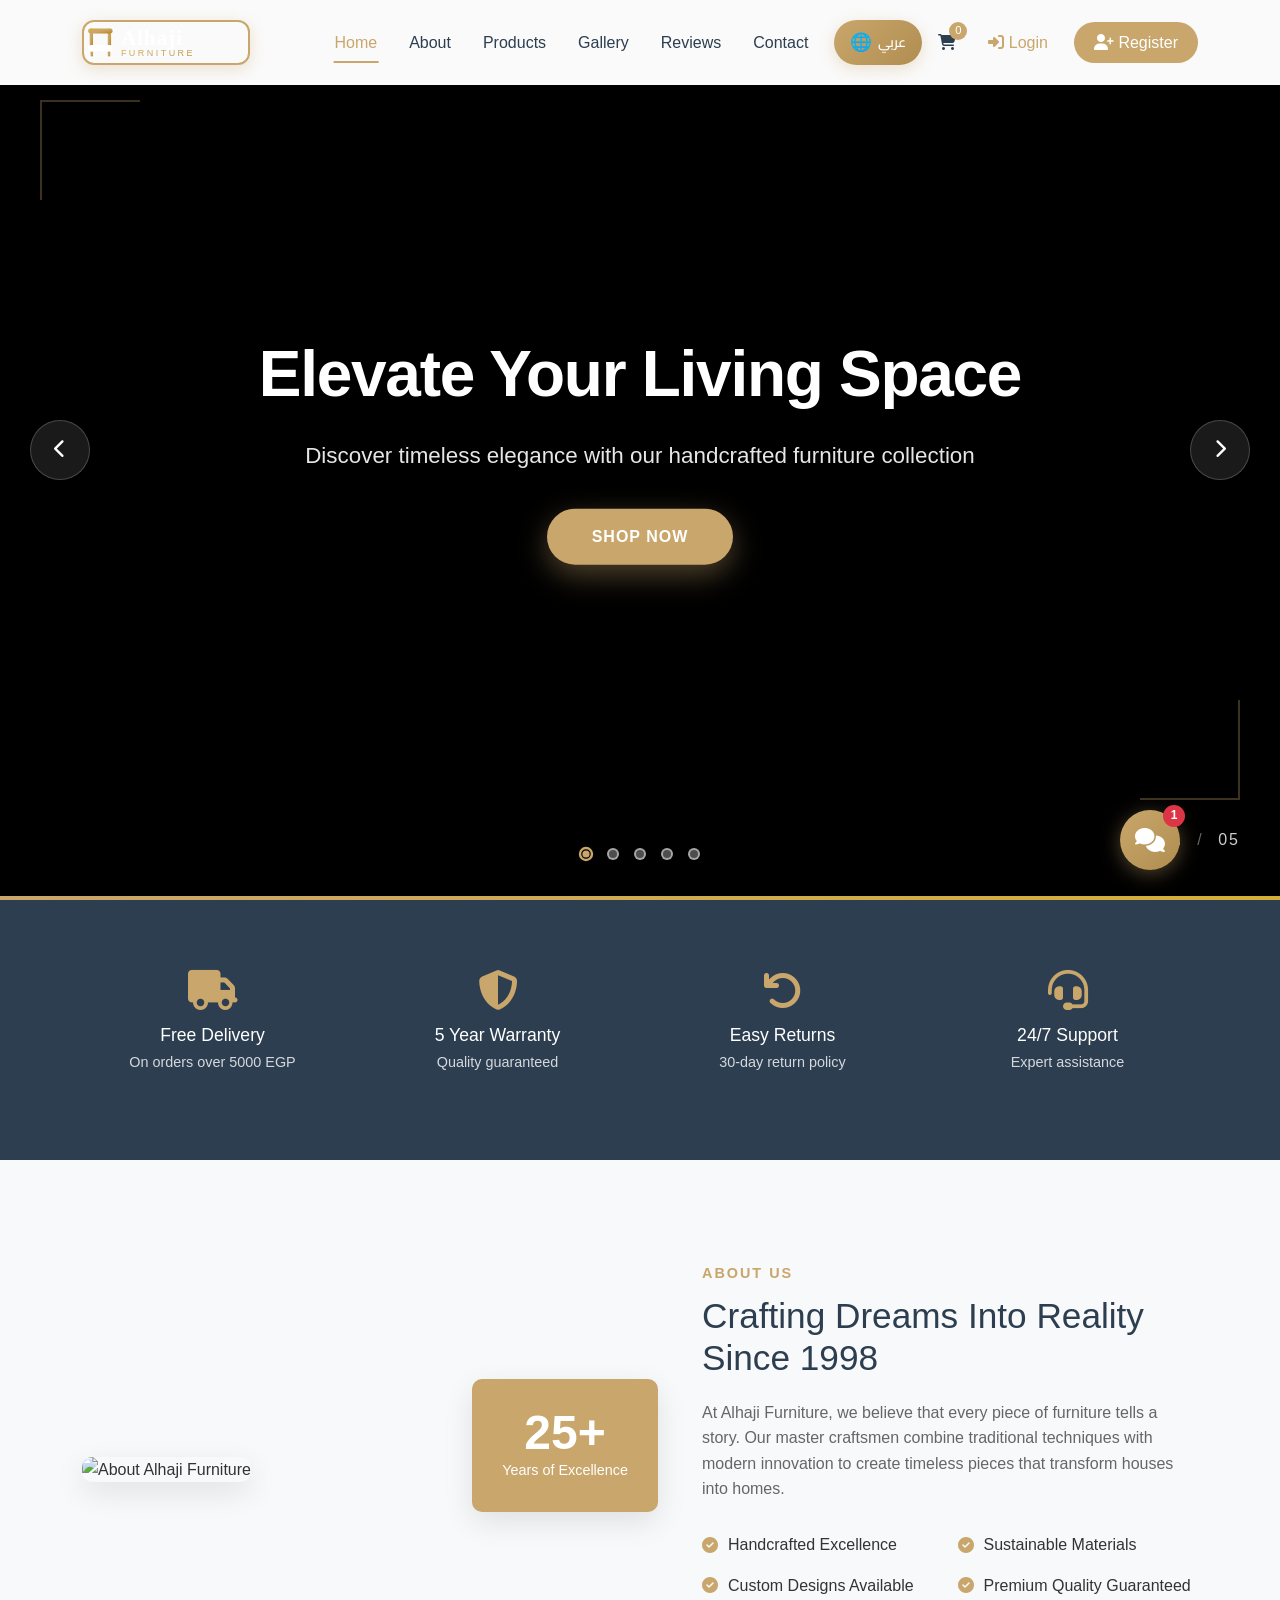
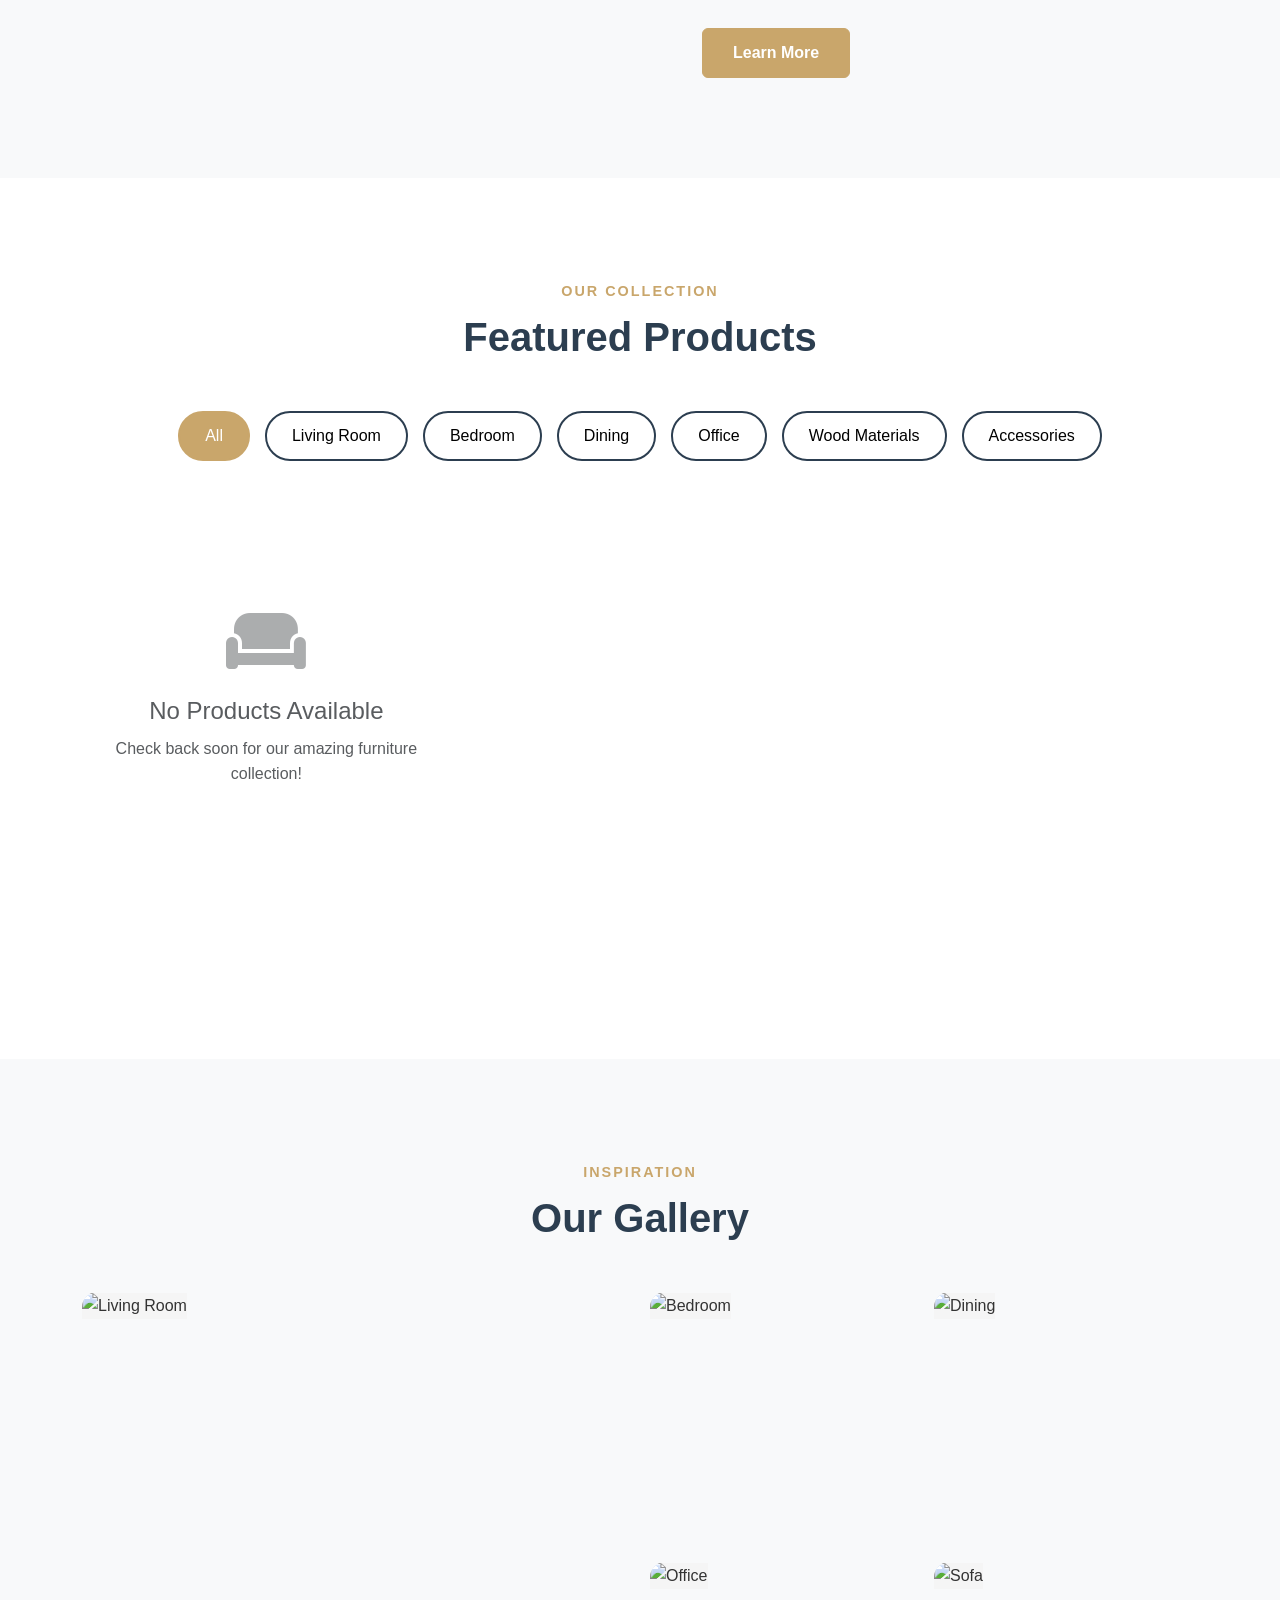
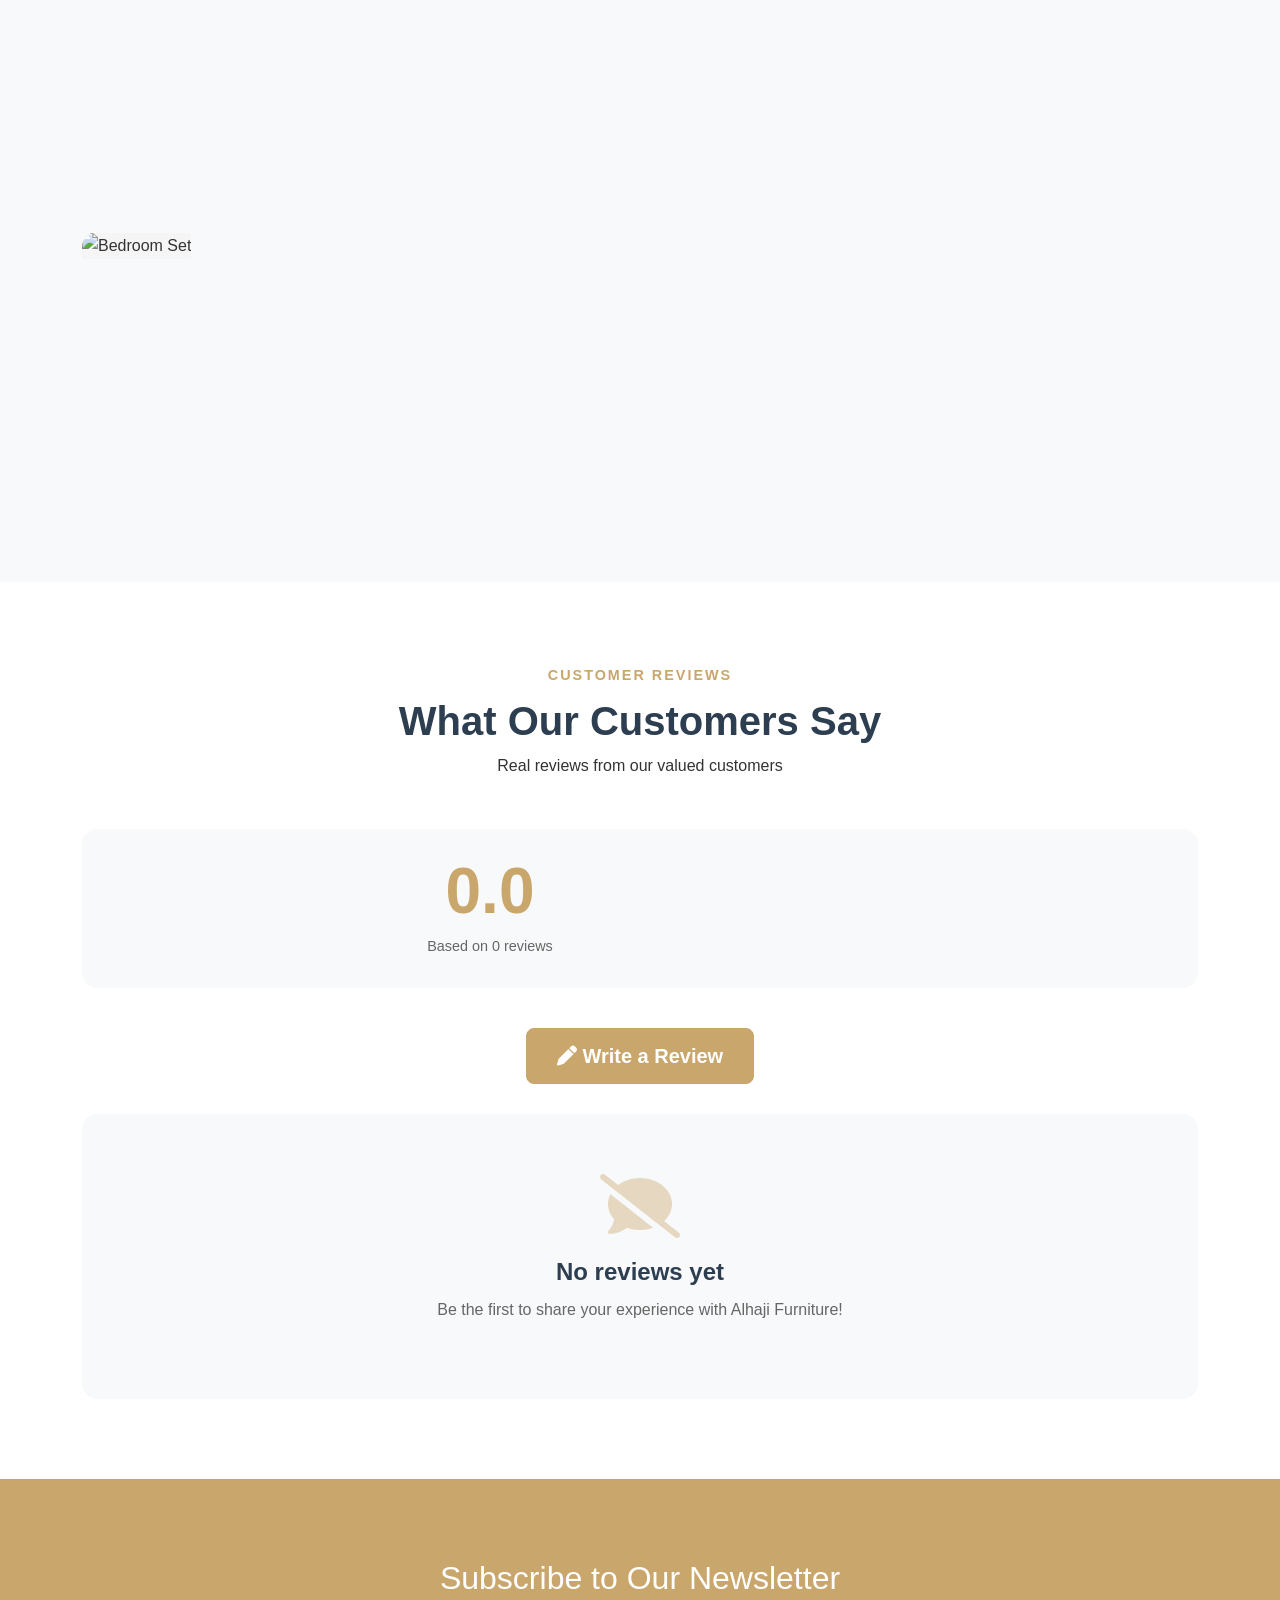
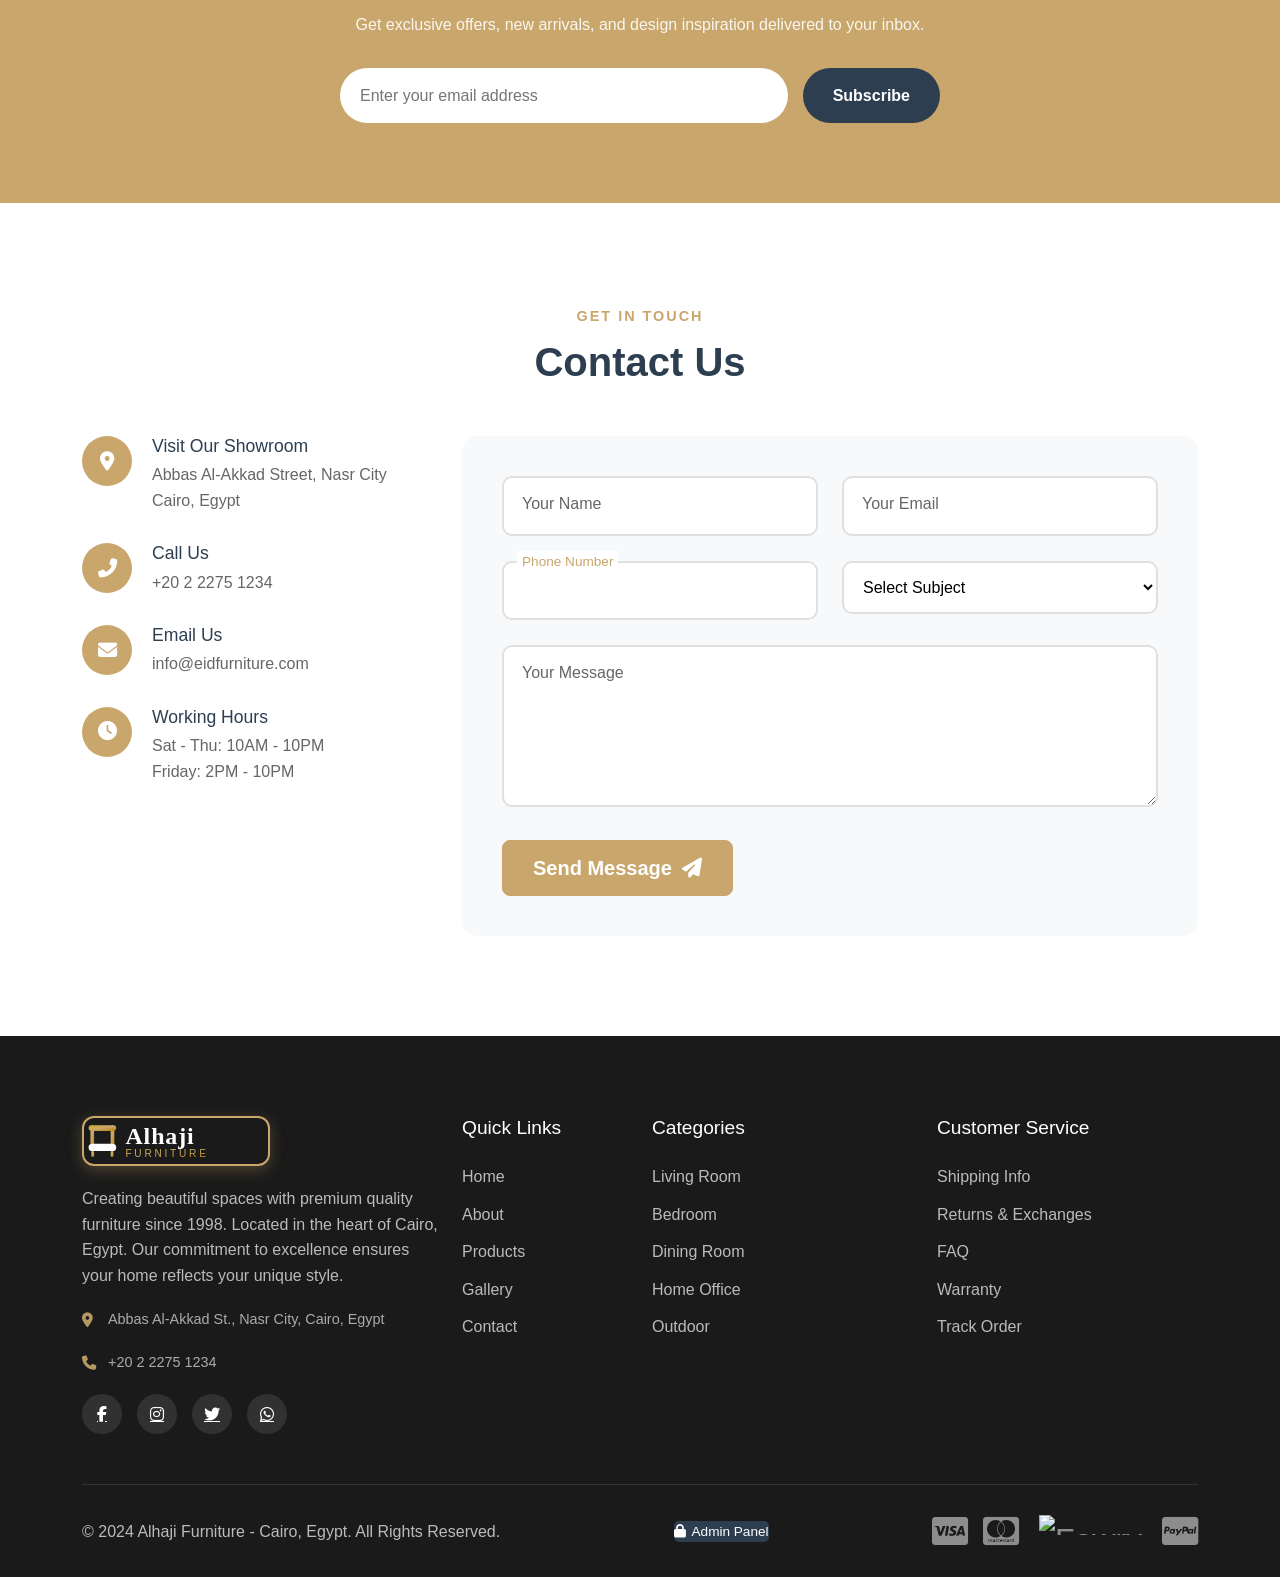
==== index.html @ ed420702 "Add modern SVG logo with gradient design" ====
<!DOCTYPE html>
<html lang="en" dir="ltr">
<head>
    <meta charset="UTF-8">
    <meta name="viewport" content="width=device-width, initial-scale=1.0, maximum-scale=5.0, user-scalable=yes">
    <meta name="theme-color" content="#c9a66b">
    <meta name="apple-mobile-web-app-capable" content="yes">
    <meta name="apple-mobile-web-app-status-bar-style" content="black-translucent">
    <meta name="format-detection" content="telephone=yes">
    <meta name="description" content="Alhaji Furniture - Premium quality furniture store in Cairo, Egypt. Handcrafted sofas, beds, dining tables and office furniture.">
    <title>Alhaji Furniture - Premium Quality Furniture | أثاث الحاجي</title>
    
    <!-- Preconnect for faster loading -->
    <link rel="preconnect" href="https://cdn.jsdelivr.net">
    <link rel="preconnect" href="https://cdnjs.cloudflare.com">
    <link rel="preconnect" href="https://fonts.googleapis.com">
    <link rel="preconnect" href="https://fonts.gstatic.com" crossorigin>
    <link rel="preconnect" href="https://images.unsplash.com">
    
    <!-- Critical CSS -->
    <link href="https://cdn.jsdelivr.net/npm/bootstrap@5.3.0/dist/css/bootstrap.min.css" rel="stylesheet">
    <link rel="stylesheet" href="https://cdnjs.cloudflare.com/ajax/libs/font-awesome/6.4.0/css/all.min.css">
    <link rel="stylesheet" href="https://cdnjs.cloudflare.com/ajax/libs/animate.css/4.1.1/animate.min.css">
    
    <!-- Google Fonts for Arabic -->
    <link href="https://fonts.googleapis.com/css2?family=Cairo:wght@400;500;600;700&display=swap" rel="stylesheet">
    <link rel="stylesheet" href="css/style.css">
</head>
<body>
    <!-- Preloader -->
    <div class="preloader">
        <div class="loader">
            <div class="loader-inner"></div>
        </div>
    </div>

    <!-- Navigation -->
    <nav class="navbar navbar-expand-lg fixed-top">
        <div class="container">
            <a class="navbar-brand" href="#">
                <img src="asset/logo-light.svg" alt="Alhaji Furniture" class="brand-logo">
            </a>
            <button class="navbar-toggler" type="button" data-bs-toggle="collapse" data-bs-target="#navbarNav">
                <span class="navbar-toggler-icon"></span>
            </button>
            <div class="collapse navbar-collapse" id="navbarNav">
                <ul class="navbar-nav ms-auto align-items-center">
                    <li class="nav-item"><a class="nav-link active" href="#home" data-i18n="nav.home">Home</a></li>
                    <li class="nav-item"><a class="nav-link" href="#about" data-i18n="nav.about">About</a></li>
                    <li class="nav-item"><a class="nav-link" href="#products" data-i18n="nav.products">Products</a></li>
                    <li class="nav-item"><a class="nav-link" href="#gallery" data-i18n="nav.gallery">Gallery</a></li>
                    <li class="nav-item"><a class="nav-link" href="#reviews" data-i18n="nav.reviews">Reviews</a></li>
                    <li class="nav-item"><a class="nav-link" href="#contact" data-i18n="nav.contact">Contact</a></li>
                    <!-- Language Toggle -->
                    <li class="nav-item">
                        <button class="lang-toggle" id="langToggle" title="Switch Language">
                            <span class="lang-icon">🌐</span>
                            <span class="lang-text" id="langText">عربي</span>
                        </button>
                    </li>
                    <li class="nav-item">
                        <a class="nav-link cart-icon" href="#" data-bs-toggle="modal" data-bs-target="#cartModal">
                            <i class="fas fa-shopping-cart"></i>
                            <span class="cart-count">0</span>
                        </a>
                    </li>
                    <!-- User Authentication -->
                    <li class="nav-item auth-buttons" id="authButtons">
                        <a class="nav-link btn-login" href="#" data-bs-toggle="modal" data-bs-target="#loginModal">
                            <i class="fas fa-sign-in-alt"></i> Login
                        </a>
                        <a class="nav-link btn-register" href="#" data-bs-toggle="modal" data-bs-target="#registerModal">
                            <i class="fas fa-user-plus"></i> Register
                        </a>
                    </li>
                    <!-- User Dropdown (shown when logged in) -->
                    <li class="nav-item dropdown user-dropdown" id="userDropdown" style="display: none;">
                        <a class="nav-link dropdown-toggle" href="#" role="button" data-bs-toggle="dropdown">
                            <div class="user-avatar">
                                <div class="default-avatar" id="userAvatarWrapper">
                                    <i class="fas fa-user" id="userAvatarIcon"></i>
                                    <img src="" alt="User" id="userAvatar" style="display: none;">
                                </div>
                            </div>
                            <span class="user-name" id="userName">User</span>
                        </a>
                        <ul class="dropdown-menu dropdown-menu-end user-menu">
                            <li class="dropdown-header">
                                <div class="user-info">
                                    <div class="default-avatar small" id="dropdownAvatarWrapper">
                                        <i class="fas fa-user" id="dropdownAvatarIcon"></i>
                                        <img src="" alt="User" id="dropdownAvatar" style="display: none;">
                                    </div>
                                    <div>
                                        <strong id="dropdownName">User Name</strong>
                                        <small id="dropdownEmail">user@email.com</small>
                                    </div>
                                </div>
                            </li>
                            <li><hr class="dropdown-divider"></li>
                            <li><a class="dropdown-item" href="#" id="myAccountBtn"><i class="fas fa-user"></i> My Account</a></li>
                            <li><a class="dropdown-item" href="#" id="myOrdersBtn"><i class="fas fa-shopping-bag"></i> My Orders</a></li>
                            <li><a class="dropdown-item" href="#" id="wishlistBtn"><i class="fas fa-heart"></i> Wishlist</a></li>
                            <li><a class="dropdown-item" href="#" id="settingsBtn"><i class="fas fa-cog"></i> Settings</a></li>
                            <li><hr class="dropdown-divider"></li>
                            <li><a class="dropdown-item text-danger" href="#" id="logoutBtn"><i class="fas fa-sign-out-alt"></i> Logout</a></li>
                        </ul>
                    </li>
                    <!-- Admin link - only visible to admins (controlled by JS) -->
                    <li class="nav-item admin-nav-item" id="adminNavItem" style="display: none;">
                        <a class="nav-link admin-link" href="admin.html">
                            <i class="fas fa-user-shield"></i>
                        </a>
                    </li>
                </ul>
            </div>
        </div>
    </nav>

    <!-- Hero Section -->
    <section id="home" class="hero-section">
        <div class="hero-slider">
            <div class="slide active">
                <div class="slide-bg" style="background-image: url('https://images.unsplash.com/photo-1555041469-a586c61ea9bc?w=1920');"></div>
                <div class="slide-content">
                    <h1 data-i18n="hero.slide1.title">Elevate Your Living Space</h1>
                    <p data-i18n="hero.slide1.subtitle">Discover timeless elegance with our handcrafted furniture collection</p>
                    <a href="#products" class="btn btn-primary btn-lg" data-i18n="hero.shopNow">Shop Now</a>
                </div>
            </div>
            <div class="slide">
                <div class="slide-bg" style="background-image: url('https://images.unsplash.com/photo-1567016432779-094069958ea5?w=1920');"></div>
                <div class="slide-content">
                    <h1 data-i18n="hero.slide2.title">Comfort Meets Style</h1>
                    <p data-i18n="hero.slide2.subtitle">Experience luxury living with our premium furniture designs</p>
                    <a href="#products" class="btn btn-primary btn-lg" data-i18n="hero.explore">Explore Collection</a>
                </div>
            </div>
            <div class="slide">
                <div class="slide-bg" style="background-image: url('https://images.unsplash.com/photo-1586023492125-27b2c045efd7?w=1920');"></div>
                <div class="slide-content">
                    <h1 data-i18n="hero.slide3.title">Modern Living Redefined</h1>
                    <p data-i18n="hero.slide3.subtitle">Transform your home into a sanctuary of style and comfort</p>
                    <a href="#gallery" class="btn btn-primary btn-lg" data-i18n="nav.gallery">View Gallery</a>
                </div>
            </div>
            <div class="slide">
                <div class="slide-bg" style="background-image: url('https://images.unsplash.com/photo-1618221195710-dd6b41faaea6?w=1920');"></div>
                <div class="slide-content">
                    <h1 data-i18n="hero.slide4.title">Bedroom Elegance</h1>
                    <p data-i18n="hero.slide4.subtitle">Create your perfect retreat with our luxurious bedroom collections</p>
                    <a href="#products" class="btn btn-primary btn-lg">Shop Bedroom</a>
                </div>
            </div>
            <div class="slide">
                <div class="slide-bg" style="background-image: url('https://images.unsplash.com/photo-1617806118233-18e1de247200?w=1920');"></div>
                <div class="slide-content">
                    <h1 data-i18n="hero.slide5.title">Dining Excellence</h1>
                    <p data-i18n="hero.slide5.subtitle">Gather in style with our stunning dining room furniture sets</p>
                    <a href="#products" class="btn btn-primary btn-lg">Shop Dining</a>
                </div>
            </div>
        </div>
        
        <!-- Decorative Corners -->
        <div class="hero-decoration corner-tl"></div>
        <div class="hero-decoration corner-br"></div>
        
        <!-- Navigation Arrows -->
        <div class="slider-nav">
            <button class="prev"><i class="fas fa-chevron-left"></i></button>
            <button class="next"><i class="fas fa-chevron-right"></i></button>
        </div>
        
        <!-- Dots Navigation -->
        <div class="slider-dots"></div>
        
        <!-- Slide Counter -->
        <div class="slide-counter">
            <span class="current">01</span>
            <span class="separator">/</span>
            <span class="total">05</span>
        </div>
        
        <!-- Progress Bar -->
        <div class="slider-progress">
            <div class="slider-progress-bar"></div>
        </div>
    </section>

    <!-- Features Section -->
    <section class="features-section">
        <div class="container">
            <div class="row">
                <div class="col-md-3 col-6">
                    <div class="feature-box">
                        <i class="fas fa-truck"></i>
                        <h4 data-i18n="features.freeDelivery">Free Delivery</h4>
                        <p data-i18n="features.freeDeliveryDesc">On orders over 5000 EGP</p>
                    </div>
                </div>
                <div class="col-md-3 col-6">
                    <div class="feature-box">
                        <i class="fas fa-shield-alt"></i>
                        <h4 data-i18n="features.warranty">5 Year Warranty</h4>
                        <p data-i18n="features.warrantyDesc">Quality guaranteed</p>
                    </div>
                </div>
                <div class="col-md-3 col-6">
                    <div class="feature-box">
                        <i class="fas fa-undo"></i>
                        <h4 data-i18n="features.returns">Easy Returns</h4>
                        <p data-i18n="features.returnsDesc">30-day return policy</p>
                    </div>
                </div>
                <div class="col-md-3 col-6">
                    <div class="feature-box">
                        <i class="fas fa-headset"></i>
                        <h4 data-i18n="features.support">24/7 Support</h4>
                        <p data-i18n="features.supportDesc">Expert assistance</p>
                    </div>
                </div>
            </div>
        </div>
    </section>

    <!-- About Section -->
    <section id="about" class="about-section">
        <div class="container">
            <div class="row align-items-center">
                <div class="col-lg-6">
                    <div class="about-image">
                        <img src="https://images.unsplash.com/photo-1524758631624-e2822e304c36?w=800" alt="About Alhaji Furniture" class="img-fluid">
                        <div class="experience-badge">
                            <span class="years">25+</span>
                            <span class="text" data-i18n="about.yearsExcellence">Years of Excellence</span>
                        </div>
                    </div>
                </div>
                <div class="col-lg-6">
                    <div class="about-content">
                        <span class="section-subtitle" data-i18n="about.subtitle">About Us</span>
                        <h2 data-i18n="about.title">Crafting Dreams Into Reality Since 1998</h2>
                        <p data-i18n="about.description">At Alhaji Furniture, we believe that every piece of furniture tells a story. Our master craftsmen combine traditional techniques with modern innovation to create timeless pieces that transform houses into homes.</p>
                        <div class="about-features">
                            <div class="about-feature">
                                <i class="fas fa-check-circle"></i>
                                <span data-i18n="about.feature1">Handcrafted Excellence</span>
                            </div>
                            <div class="about-feature">
                                <i class="fas fa-check-circle"></i>
                                <span data-i18n="about.feature2">Sustainable Materials</span>
                            </div>
                            <div class="about-feature">
                                <i class="fas fa-check-circle"></i>
                                <span data-i18n="about.feature3">Custom Designs Available</span>
                            </div>
                            <div class="about-feature">
                                <i class="fas fa-check-circle"></i>
                                <span data-i18n="about.feature4">Premium Quality Guaranteed</span>
                            </div>
                        </div>
                        <a href="#contact" class="btn btn-primary" data-i18n="about.learnMore">Learn More</a>
                    </div>
                </div>
            </div>
        </div>
    </section>

    <!-- Products Section -->
    <section id="products" class="products-section">
        <div class="container">
            <div class="section-header text-center">
                <span class="section-subtitle" data-i18n="products.subtitle">Our Collection</span>
                <h2 data-i18n="products.title">Featured Products</h2>
            </div>
            
            <div class="filter-buttons">
                <button class="filter-btn active" data-filter="all" data-i18n="products.filterAll">All</button>
                <button class="filter-btn" data-filter="living" data-i18n="products.filterLiving">Living Room</button>
                <button class="filter-btn" data-filter="bedroom" data-i18n="products.filterBedroom">Bedroom</button>
                <button class="filter-btn" data-filter="dining" data-i18n="products.filterDining">Dining</button>
                <button class="filter-btn" data-filter="office" data-i18n="products.filterOffice">Office</button>
                <button class="filter-btn" data-filter="wood" data-i18n="products.filterWood">Wood Materials</button>
                <button class="filter-btn" data-filter="accessories" data-i18n="products.filterAccessories">Accessories</button>
            </div>

            <div class="products-grid" id="productsGrid">
                <!-- Products will be loaded dynamically -->
            </div>

            <div class="text-center mt-5">
                <button class="btn btn-outline-primary load-more" id="loadMore" data-i18n="products.loadMore">Load More Products</button>
            </div>
        </div>
    </section>

    <!-- Gallery Section -->
    <section id="gallery" class="gallery-section">
        <div class="container">
            <div class="section-header text-center">
                <span class="section-subtitle" data-i18n="gallery.subtitle">Inspiration</span>
                <h2 data-i18n="gallery.title">Our Gallery</h2>
            </div>
            <div class="gallery-grid">
                <div class="gallery-item large" data-category="living">
                    <img src="https://images.unsplash.com/photo-1583847268964-b28dc8f51f92?w=800" alt="Living Room">
                    <div class="gallery-overlay">
                        <span data-i18n="gallery.modernLiving">Modern Living Room</span>
                        <button class="gallery-btn"><i class="fas fa-expand"></i></button>
                    </div>
                </div>
                <div class="gallery-item" data-category="bedroom">
                    <img src="https://images.unsplash.com/photo-1616594039964-ae9021a400a0?w=600" alt="Bedroom">
                    <div class="gallery-overlay">
                        <span data-i18n="gallery.elegantBedroom">Elegant Bedroom</span>
                        <button class="gallery-btn"><i class="fas fa-expand"></i></button>
                    </div>
                </div>
                <div class="gallery-item" data-category="dining">
                    <img src="https://images.unsplash.com/photo-1617806118233-18e1de247200?w=600" alt="Dining">
                    <div class="gallery-overlay">
                        <span data-i18n="gallery.diningExcellence">Dining Excellence</span>
                        <button class="gallery-btn"><i class="fas fa-expand"></i></button>
                    </div>
                </div>
                <div class="gallery-item tall" data-category="office">
                    <img src="https://images.unsplash.com/photo-1518455027359-f3f8164ba6bd?w=600" alt="Office">
                    <div class="gallery-overlay">
                        <span data-i18n="gallery.homeOffice">Home Office</span>
                        <button class="gallery-btn"><i class="fas fa-expand"></i></button>
                    </div>
                </div>
                <div class="gallery-item" data-category="living">
                    <img src="https://images.unsplash.com/photo-1493663284031-b7e3aefcae8e?w=600" alt="Sofa">
                    <div class="gallery-overlay">
                        <span data-i18n="gallery.premiumSofas">Premium Sofas</span>
                        <button class="gallery-btn"><i class="fas fa-expand"></i></button>
                    </div>
                </div>
                <div class="gallery-item wide" data-category="bedroom">
                    <img src="https://images.unsplash.com/photo-1505693416388-ac5ce068fe85?w=800" alt="Bedroom Set">
                    <div class="gallery-overlay">
                        <span data-i18n="gallery.bedroomSets">Complete Bedroom Sets</span>
                        <button class="gallery-btn"><i class="fas fa-expand"></i></button>
                    </div>
                </div>
            </div>
        </div>
    </section>

    <!-- Customer Reviews Section (Dynamic) -->
    <section id="reviews" class="reviews-section">
        <div class="container">
            <div class="section-header text-center">
                <span class="section-subtitle" data-i18n="reviews.subtitle">Customer Reviews</span>
                <h2 data-i18n="reviews.title">What Our Customers Say</h2>
                <p class="section-desc" data-i18n="reviews.description">Real reviews from our valued customers</p>
            </div>
            
            <!-- Reviews Summary -->
            <div class="reviews-summary" id="reviewsSummary">
                <div class="summary-stats">
                    <div class="average-rating">
                        <span class="rating-number" id="avgRating">0.0</span>
                        <div class="rating-stars" id="avgStars"></div>
                        <span class="total-reviews"><span data-i18n="reviews.basedOn">Based on</span> <span id="totalReviews">0</span> <span data-i18n="reviews.reviewsText">reviews</span></span>
                    </div>
                    <div class="rating-breakdown" id="ratingBreakdown">
                        <!-- Rating bars will be generated dynamically -->
                    </div>
                </div>
            </div>
            
            <!-- Write Review Button -->
            <div class="write-review-container text-center">
                <button class="btn btn-primary btn-lg" id="writeReviewBtn" onclick="openReviewModal()">
                    <i class="fas fa-pen"></i> <span data-i18n="reviews.writeReview">Write a Review</span>
                </button>
            </div>
            
            <!-- Reviews List -->
            <div class="reviews-list" id="reviewsList">
                <div class="no-reviews" id="noReviews">
                    <i class="fas fa-comment-slash"></i>
                    <h4 data-i18n="reviews.noReviews">No reviews yet</h4>
                    <p data-i18n="reviews.beFirst">Be the first to share your experience with Alhaji Furniture!</p>
                </div>
            </div>
        </div>
    </section>
    
    <!-- Write Review Modal -->
    <div class="modal fade" id="reviewModal" tabindex="-1">
        <div class="modal-dialog modal-dialog-centered">
            <div class="modal-content">
                <div class="modal-header">
                    <h5 class="modal-title"><i class="fas fa-star"></i> Write a Review</h5>
                    <button type="button" class="btn-close" data-bs-dismiss="modal"></button>
                </div>
                <div class="modal-body">
                    <form id="reviewForm">
                        <div class="mb-4 text-center">
                            <label class="form-label">Your Rating</label>
                            <div class="star-rating" id="starRating">
                                <i class="far fa-star" data-rating="1"></i>
                                <i class="far fa-star" data-rating="2"></i>
                                <i class="far fa-star" data-rating="3"></i>
                                <i class="far fa-star" data-rating="4"></i>
                                <i class="far fa-star" data-rating="5"></i>
                            </div>
                            <input type="hidden" id="reviewRating" value="0">
                        </div>
                        <div class="mb-3">
                            <label class="form-label">Review Title</label>
                            <input type="text" class="form-control" id="reviewTitle" placeholder="Summarize your experience" required>
                        </div>
                        <div class="mb-3">
                            <label class="form-label">Your Review</label>
                            <textarea class="form-control" id="reviewText" rows="4" placeholder="Tell us about your experience with our products or service..." required></textarea>
                        </div>
                        <div class="mb-3">
                            <label class="form-label">Product Purchased (Optional)</label>
                            <select class="form-select" id="reviewProduct">
                                <option value="">Select a product</option>
                                <!-- Products will be loaded dynamically -->
                            </select>
                        </div>
                        <button type="submit" class="btn btn-primary w-100">
                            <i class="fas fa-paper-plane"></i> Submit Review
                        </button>
                    </form>
                </div>
            </div>
        </div>
    </div>

    <!-- Newsletter Section -->
    <section class="newsletter-section">
        <div class="container">
            <div class="newsletter-content">
                <h2 data-i18n="newsletter.title">Subscribe to Our Newsletter</h2>
                <p data-i18n="newsletter.description">Get exclusive offers, new arrivals, and design inspiration delivered to your inbox.</p>
                <form class="newsletter-form" id="newsletterForm">
                    <input type="email" data-i18n-placeholder="newsletter.placeholder" placeholder="Enter your email address" required>
                    <button type="submit" data-i18n="newsletter.subscribe">Subscribe</button>
                </form>
            </div>
        </div>
    </section>

    <!-- Contact Section -->
    <section id="contact" class="contact-section">
        <div class="container">
            <div class="section-header text-center">
                <span class="section-subtitle" data-i18n="contact.subtitle">Get In Touch</span>
                <h2 data-i18n="contact.title">Contact Us</h2>
            </div>
            <div class="row">
                <div class="col-lg-4">
                    <div class="contact-info">
                        <div class="contact-item">
                            <i class="fas fa-map-marker-alt"></i>
                            <div>
                                <h4 data-i18n="contact.visitShowroom">Visit Our Showroom</h4>
                                <p data-i18n="contact.address">Abbas Al-Akkad Street, Nasr City<br>Cairo, Egypt</p>
                            </div>
                        </div>
                        <div class="contact-item">
                            <i class="fas fa-phone-alt"></i>
                            <div>
                                <h4 data-i18n="contact.callUs">Call Us</h4>
                                <p dir="ltr">+20 2 2275 1234</p>
                            </div>
                        </div>
                        <div class="contact-item">
                            <i class="fas fa-envelope"></i>
                            <div>
                                <h4 data-i18n="contact.emailUs">Email Us</h4>
                                <p>info@eidfurniture.com</p>
                            </div>
                        </div>
                        <div class="contact-item">
                            <i class="fas fa-clock"></i>
                            <div>
                                <h4 data-i18n="contact.workingHours">Working Hours</h4>
                                <p data-i18n="contact.hours">Sat - Thu: 10AM - 10PM<br>Friday: 2PM - 10PM</p>
                            </div>
                        </div>
                    </div>
                </div>
                <div class="col-lg-8">
                    <form class="contact-form" id="contactForm">
                        <div class="row">
                            <div class="col-md-6">
                                <div class="form-group">
                                    <input type="text" id="name" name="name" required>
                                    <label for="name" data-i18n="contact.form.name">Your Name</label>
                                </div>
                            </div>
                            <div class="col-md-6">
                                <div class="form-group">
                                    <input type="email" id="email" name="email" required>
                                    <label for="email" data-i18n="contact.form.email">Your Email</label>
                                </div>
                            </div>
                        </div>
                        <div class="row">
                            <div class="col-md-6">
                                <div class="form-group">
                                    <input type="tel" id="phone" name="phone">
                                    <label for="phone" data-i18n="contact.form.phone">Phone Number</label>
                                </div>
                            </div>
                            <div class="col-md-6">
                                <div class="form-group">
                                    <select id="subject" name="subject" required>
                                        <option value="" data-i18n="contact.form.selectSubject">Select Subject</option>
                                        <option value="inquiry" data-i18n="contact.form.inquiry">Product Inquiry</option>
                                        <option value="custom" data-i18n="contact.form.custom">Custom Order</option>
                                        <option value="support" data-i18n="contact.form.support">Support</option>
                                        <option value="feedback" data-i18n="contact.form.feedback">Feedback</option>
                                    </select>
                                </div>
                            </div>
                        </div>
                        <div class="form-group">
                            <textarea id="message" name="message" rows="5" required></textarea>
                            <label for="message" data-i18n="contact.form.message">Your Message</label>
                        </div>
                        <button type="submit" class="btn btn-primary btn-lg">
                            <span data-i18n="contact.form.send">Send Message</span>
                            <i class="fas fa-paper-plane"></i>
                        </button>
                    </form>
                </div>
            </div>
        </div>
    </section>

    <!-- Footer -->
    <footer class="footer">
        <div class="container">
            <div class="row">
                <div class="col-lg-4 col-md-6">
                    <div class="footer-brand">
                        <img src="asset/logo-light.svg" alt="Alhaji Furniture" class="brand-logo">
                    </div>
                    <p data-i18n="footer.description">Creating beautiful spaces with premium quality furniture since 1998. Located in the heart of Cairo, Egypt. Our commitment to excellence ensures your home reflects your unique style.</p>
                    <div class="footer-contact">
                        <p><i class="fas fa-map-marker-alt"></i> <span data-i18n="footer.address">Abbas Al-Akkad St., Nasr City, Cairo, Egypt</span></p>
                        <p dir="ltr"><i class="fas fa-phone"></i> +20 2 2275 1234</p>
                    </div>
                    <div class="social-links">
                        <a href="https://facebook.com" target="_blank" rel="noopener" title="Facebook"><i class="fab fa-facebook-f"></i></a>
                        <a href="https://instagram.com" target="_blank" rel="noopener" title="Instagram"><i class="fab fa-instagram"></i></a>
                        <a href="https://twitter.com" target="_blank" rel="noopener" title="Twitter"><i class="fab fa-twitter"></i></a>
                        <a href="https://wa.me/20222751234" target="_blank" rel="noopener" title="WhatsApp"><i class="fab fa-whatsapp"></i></a>
                    </div>
                </div>
                <div class="col-lg-2 col-md-6">
                    <h4 data-i18n="footer.quickLinks">Quick Links</h4>
                    <ul>
                        <li><a href="#home" data-i18n="nav.home">Home</a></li>
                        <li><a href="#about" data-i18n="nav.about">About Us</a></li>
                        <li><a href="#products" data-i18n="nav.products">Products</a></li>
                        <li><a href="#gallery" data-i18n="nav.gallery">Gallery</a></li>
                        <li><a href="#contact" data-i18n="nav.contact">Contact</a></li>
                    </ul>
                </div>
                <div class="col-lg-3 col-md-6">
                    <h4 data-i18n="footer.categories">Categories</h4>
                    <ul>
                        <li><a href="#products" class="category-link" data-category="living-room" data-i18n="categories.livingRoom">Living Room</a></li>
                        <li><a href="#products" class="category-link" data-category="bedroom" data-i18n="categories.bedroom">Bedroom</a></li>
                        <li><a href="#products" class="category-link" data-category="dining" data-i18n="categories.diningRoom">Dining Room</a></li>
                        <li><a href="#products" class="category-link" data-category="office" data-i18n="categories.office">Home Office</a></li>
                        <li><a href="#products" class="category-link" data-category="outdoor" data-i18n="categories.outdoor">Outdoor</a></li>
                    </ul>
                </div>
                <div class="col-lg-3 col-md-6">
                    <h4 data-i18n="footer.customerService">Customer Service</h4>
                    <ul>
                        <li><a href="#contact" class="service-link" data-service="shipping" data-i18n="footer.shipping">Shipping Info</a></li>
                        <li><a href="#contact" class="service-link" data-service="returns" data-i18n="footer.returns">Returns & Exchanges</a></li>
                        <li><a href="#contact" class="service-link" data-service="faq" data-i18n="footer.faq">FAQ</a></li>
                        <li><a href="#contact" class="service-link" data-service="warranty" data-i18n="footer.warranty">Warranty</a></li>
                        <li><a href="#" class="service-link" data-service="track-order" data-bs-toggle="modal" data-bs-target="#trackOrderModal" data-i18n="footer.trackOrder">Track Order</a></li>
                    </ul>
                </div>
            </div>
            <div class="footer-bottom">
                <p data-i18n="footer.copyright">&copy; <script>document.write(new Date().getFullYear())</script> Alhaji Furniture - Cairo, Egypt. All Rights Reserved.</p>
                <div class="footer-links">
                    <a href="admin.html" class="admin-link"><i class="fas fa-lock"></i> Admin Panel</a>
                </div>
                <div class="payment-methods">
                    <i class="fab fa-cc-visa"></i>
                    <i class="fab fa-cc-mastercard"></i>
                    <img src="https://upload.wikimedia.org/wikipedia/commons/thumb/8/8a/Fawry_logo.svg/512px-Fawry_logo.svg.png" alt="Fawry" class="payment-fawry" style="height: 20px; margin: 0 5px;">
                    <i class="fab fa-cc-paypal"></i>
                </div>
            </div>
        </div>
    </footer>

    <!-- Cart Modal -->
    <div class="modal fade" id="cartModal" tabindex="-1">
        <div class="modal-dialog modal-lg">
            <div class="modal-content">
                <div class="modal-header">
                    <h5 class="modal-title"><i class="fas fa-shopping-cart"></i> <span data-i18n="cart.title">Your Cart</span></h5>
                    <button type="button" class="btn-close" data-bs-dismiss="modal"></button>
                </div>
                <div class="modal-body">
                    <div class="cart-items" id="cartItems">
                        <!-- Cart items will be loaded dynamically -->
                    </div>
                    <div class="cart-empty" id="cartEmpty">
                        <i class="fas fa-shopping-basket"></i>
                        <p data-i18n="cart.empty">Your cart is empty</p>
                        <a href="#products" class="btn btn-primary" data-bs-dismiss="modal" data-i18n="cart.startShopping">Start Shopping</a>
                    </div>
                </div>
                <div class="modal-footer cart-footer" id="cartFooter">
                    <div class="cart-total">
                        <span data-i18n="cart.total">Total:</span>
                        <span class="total-amount">0 EGP</span>
                    </div>
                    <button class="btn btn-primary checkout-btn" data-i18n="cart.checkout">Proceed to Checkout</button>
                </div>
            </div>
        </div>
    </div>

    <!-- Product Quick View Modal -->
    <div class="modal fade" id="quickViewModal" tabindex="-1">
        <div class="modal-dialog modal-lg">
            <div class="modal-content">
                <div class="modal-header">
                    <h5 class="modal-title" data-i18n="product.details">Product Details</h5>
                    <button type="button" class="btn-close" data-bs-dismiss="modal"></button>
                </div>
                <div class="modal-body" id="quickViewContent">
                    <!-- Product details will be loaded dynamically -->
                </div>
            </div>
        </div>
    </div>

    <!-- Gallery Lightbox -->
    <div class="lightbox" id="lightbox">
        <button class="lightbox-close"><i class="fas fa-times"></i></button>
        <button class="lightbox-prev"><i class="fas fa-chevron-left"></i></button>
        <img src="" alt="Gallery Image" id="lightboxImage">
        <button class="lightbox-next"><i class="fas fa-chevron-right"></i></button>
    </div>

    <!-- Back to Top Button -->
    <button class="back-to-top" id="backToTop">
        <i class="fas fa-chevron-up"></i>
    </button>

    <!-- AI Chatbot -->
    <div class="chatbot-container" id="chatbot">
        <div class="chatbot-toggle" id="chatbotToggle">
            <i class="fas fa-comments"></i>
            <span class="chatbot-badge">1</span>
        </div>
        
        <div class="chatbot-window" id="chatbotWindow">
            <div class="chatbot-header">
                <div class="chatbot-avatar">
                    <img src="https://api.dicebear.com/7.x/bottts/svg?seed=eid" alt="AI Assistant">
                </div>
                <div class="chatbot-info">
                    <h4 data-i18n="chatbot.name">Eid Assistant</h4>
                    <span class="status"><span class="status-dot"></span> <span data-i18n="chatbot.online">Online</span></span>
                </div>
                <button class="chatbot-close" id="chatbotClose">
                    <i class="fas fa-times"></i>
                </button>
            </div>
            
            <div class="chatbot-messages" id="chatbotMessages">
                <!-- Messages will be added dynamically -->
            </div>
            
            <div class="chatbot-suggestions" id="chatbotSuggestions">
                <button class="suggestion-btn" data-query="What products do you have?" data-i18n="chatbot.products">Products</button>
                <button class="suggestion-btn" data-query="What are your delivery options?" data-i18n="chatbot.delivery">Delivery</button>
                <button class="suggestion-btn" data-query="What is your return policy?" data-i18n="chatbot.returns">Returns</button>
                <button class="suggestion-btn" data-query="How can I contact support?" data-i18n="chatbot.support">Support</button>
            </div>
            
            <div class="chatbot-input">
                <input type="text" id="chatbotInput" data-i18n-placeholder="chatbot.placeholder" placeholder="Type your message...">
                <button id="chatbotSend">
                    <i class="fas fa-paper-plane"></i>
                </button>
            </div>
        </div>
    </div>

    <!-- Login Modal -->
    <div class="modal fade auth-modal" id="loginModal" tabindex="-1">
        <div class="modal-dialog modal-dialog-centered">
            <div class="modal-content">
                <div class="modal-header">
                    <div class="auth-header">
                        <h4 class="modal-title" data-i18n="auth.welcomeBack">Welcome Back!</h4>
                        <p>Sign in to your account</p>
                    </div>
                    <button type="button" class="btn-close" data-bs-dismiss="modal"></button>
                </div>
                <div class="modal-body">
                    <form id="loginForm">
                        <div class="form-floating mb-3">
                            <input type="email" class="form-control" id="loginEmail" placeholder="Email" required>
                            <label for="loginEmail"><i class="fas fa-envelope"></i> Email Address</label>
                        </div>
                        <div class="form-floating mb-3 password-field">
                            <input type="password" class="form-control" id="loginPassword" placeholder="Password" required>
                            <label for="loginPassword"><i class="fas fa-lock"></i> Password</label>
                            <button type="button" class="password-toggle" onclick="togglePassword('loginPassword', this)">
                                <i class="fas fa-eye"></i>
                            </button>
                        </div>
                        <div class="d-flex justify-content-between align-items-center mb-4">
                            <div class="form-check">
                                <input type="checkbox" class="form-check-input" id="rememberMe">
                                <label class="form-check-label" for="rememberMe">Remember me</label>
                            </div>
                            <a href="#" class="forgot-password" data-bs-toggle="modal" data-bs-target="#forgotPasswordModal" data-bs-dismiss="modal">Forgot Password?</a>
                        </div>
                        <button type="submit" class="btn btn-primary w-100 btn-auth">
                            <i class="fas fa-sign-in-alt"></i> Sign In
                        </button>
                    </form>
                </div>
                <div class="modal-footer">
                    <p>Don't have an account? <a href="#" data-bs-toggle="modal" data-bs-target="#registerModal" data-bs-dismiss="modal">Sign Up</a></p>
                </div>
            </div>
        </div>
    </div>

    <!-- Register Modal -->
    <div class="modal fade auth-modal" id="registerModal" tabindex="-1">
        <div class="modal-dialog modal-dialog-centered">
            <div class="modal-content">
                <div class="modal-header">
                    <div class="auth-header">
                        <h4 class="modal-title">Create Account</h4>
                        <p>Join us and start shopping</p>
                    </div>
                    <button type="button" class="btn-close" data-bs-dismiss="modal"></button>
                </div>
                <div class="modal-body">
                    <form id="registerForm">
                        <div class="row">
                            <div class="col-md-6">
                                <div class="form-floating mb-3">
                                    <input type="text" class="form-control" id="registerFirstName" placeholder="First Name" required>
                                    <label for="registerFirstName"><i class="fas fa-user"></i> First Name</label>
                                </div>
                            </div>
                            <div class="col-md-6">
                                <div class="form-floating mb-3">
                                    <input type="text" class="form-control" id="registerLastName" placeholder="Last Name" required>
                                    <label for="registerLastName"><i class="fas fa-user"></i> Last Name</label>
                                </div>
                            </div>
                        </div>
                        <div class="form-floating mb-3">
                            <input type="email" class="form-control" id="registerEmail" placeholder="Email" required>
                            <label for="registerEmail"><i class="fas fa-envelope"></i> Email Address</label>
                        </div>
                        <div class="form-floating mb-3">
                            <input type="tel" class="form-control" id="registerPhone" placeholder="Phone">
                            <label for="registerPhone"><i class="fas fa-phone"></i> Phone Number (Optional)</label>
                        </div>
                        <div class="form-floating mb-3 password-field">
                            <input type="password" class="form-control" id="registerPassword" placeholder="Password" required minlength="8">
                            <label for="registerPassword"><i class="fas fa-lock"></i> Password</label>
                            <button type="button" class="password-toggle" onclick="togglePassword('registerPassword', this)">
                                <i class="fas fa-eye"></i>
                            </button>
                        </div>
                        <div class="password-strength mb-3" id="passwordStrength">
                            <div class="strength-bar">
                                <div class="strength-fill" id="strengthFill"></div>
                            </div>
                            <small id="strengthText">Password strength</small>
                        </div>
                        <div class="form-floating mb-3 password-field">
                            <input type="password" class="form-control" id="registerConfirmPassword" placeholder="Confirm Password" required>
                            <label for="registerConfirmPassword"><i class="fas fa-lock"></i> Confirm Password</label>
                            <button type="button" class="password-toggle" onclick="togglePassword('registerConfirmPassword', this)">
                                <i class="fas fa-eye"></i>
                            </button>
                        </div>
                        <div class="form-check mb-3">
                            <input type="checkbox" class="form-check-input" id="agreeTerms" required>
                            <label class="form-check-label" for="agreeTerms">
                                I agree to the <a href="#">Terms of Service</a> and <a href="#">Privacy Policy</a>
                            </label>
                        </div>
                        <div class="form-check mb-4">
                            <input type="checkbox" class="form-check-input" id="subscribeNewsletter">
                            <label class="form-check-label" for="subscribeNewsletter">
                                Subscribe to newsletter for exclusive offers
                            </label>
                        </div>
                        <button type="submit" class="btn btn-primary w-100 btn-auth">
                            <i class="fas fa-user-plus"></i> Create Account
                        </button>
                    </form>
                </div>
                <div class="modal-footer">
                    <p>Already have an account? <a href="#" data-bs-toggle="modal" data-bs-target="#loginModal" data-bs-dismiss="modal">Sign In</a></p>
                </div>
            </div>
        </div>
    </div>

    <!-- Forgot Password Modal -->
    <div class="modal fade auth-modal" id="forgotPasswordModal" tabindex="-1">
        <div class="modal-dialog modal-dialog-centered">
            <div class="modal-content">
                <div class="modal-header">
                    <div class="auth-header">
                        <h4 class="modal-title">Reset Password</h4>
                        <p>Enter your email to receive reset link</p>
                    </div>
                    <button type="button" class="btn-close" data-bs-dismiss="modal"></button>
                </div>
                <div class="modal-body">
                    <form id="forgotPasswordForm">
                        <div class="reset-icon">
                            <i class="fas fa-key"></i>
                        </div>
                        <div class="form-floating mb-4">
                            <input type="email" class="form-control" id="resetEmail" placeholder="Email" required>
                            <label for="resetEmail"><i class="fas fa-envelope"></i> Email Address</label>
                        </div>
                        <button type="submit" class="btn btn-primary w-100 btn-auth">
                            <i class="fas fa-paper-plane"></i> Send Reset Link
                        </button>
                    </form>
                </div>
                <div class="modal-footer">
                    <p>Remember your password? <a href="#" data-bs-toggle="modal" data-bs-target="#loginModal" data-bs-dismiss="modal">Sign In</a></p>
                </div>
            </div>
        </div>
    </div>

    <!-- My Account Modal -->
    <div class="modal fade auth-modal" id="accountModal" tabindex="-1">
        <div class="modal-dialog modal-dialog-centered modal-lg">
            <div class="modal-content">
                <div class="modal-header">
                    <h5 class="modal-title"><i class="fas fa-user-circle"></i> My Account</h5>
                    <button type="button" class="btn-close" data-bs-dismiss="modal"></button>
                </div>
                <div class="modal-body">
                    <div class="account-tabs">
                        <ul class="nav nav-pills mb-4" id="accountTabs">
                            <li class="nav-item">
                                <button class="nav-link active" data-bs-toggle="pill" data-bs-target="#profileTab">Profile</button>
                            </li>
                            <li class="nav-item">
                                <button class="nav-link" data-bs-toggle="pill" data-bs-target="#ordersTab">Orders</button>
                            </li>
                            <li class="nav-item">
                                <button class="nav-link" data-bs-toggle="pill" data-bs-target="#wishlistTab">
                                    Wishlist <span class="badge bg-danger wishlist-count-badge" id="wishlistTabBadge" style="display: none;">0</span>
                                </button>
                            </li>
                            <li class="nav-item">
                                <button class="nav-link" data-bs-toggle="pill" data-bs-target="#messagesTab">Messages</button>
                            </li>
                            <li class="nav-item">
                                <button class="nav-link" data-bs-toggle="pill" data-bs-target="#addressTab">Addresses</button>
                            </li>
                            <li class="nav-item">
                                <button class="nav-link" data-bs-toggle="pill" data-bs-target="#securityTab">Security</button>
                            </li>
                        </ul>
                        <div class="tab-content">
                            <!-- Profile Tab -->
                            <div class="tab-pane fade show active" id="profileTab">
                                <div class="profile-header">
                                    <div class="profile-avatar">
                                        <div class="avatar-upload-wrapper" id="profileAvatarWrapper">
                                            <i class="fas fa-user-circle" id="profileAvatarIcon"></i>
                                            <img src="" alt="User" id="profileAvatar" style="display: none;">
                                        </div>
                                        <input type="file" id="avatarUpload" accept="image/*" style="display: none;">
                                        <button class="btn btn-sm btn-outline-primary change-avatar" onclick="document.getElementById('avatarUpload').click()"><i class="fas fa-camera"></i> Change Photo</button>
                                    </div>
                                    <div class="profile-info">
                                        <h4 id="profileName">User Name</h4>
                                        <p id="profileEmail">user@email.com</p>
                                        <span class="badge bg-primary">Premium Member</span>
                                    </div>
                                </div>
                                <form id="profileForm">
                                    <div class="row">
                                        <div class="col-md-6 mb-3">
                                            <label class="form-label">First Name</label>
                                            <input type="text" class="form-control" id="profileFirstName">
                                        </div>
                                        <div class="col-md-6 mb-3">
                                            <label class="form-label">Last Name</label>
                                            <input type="text" class="form-control" id="profileLastName">
                                        </div>
                                        <div class="col-md-6 mb-3">
                                            <label class="form-label">Email</label>
                                            <input type="email" class="form-control" id="profileEmailInput" readonly>
                                        </div>
                                        <div class="col-md-6 mb-3">
                                            <label class="form-label">Phone</label>
                                            <input type="tel" class="form-control" id="profilePhone">
                                        </div>
                                        <div class="col-12 mb-3">
                                            <label class="form-label">Date of Birth</label>
                                            <input type="date" class="form-control" id="profileDOB">
                                        </div>
                                    </div>
                                    <button type="submit" class="btn btn-primary">Save Changes</button>
                                </form>
                            </div>
                            <!-- Orders Tab -->
                            <div class="tab-pane fade" id="ordersTab">
                                <div class="orders-list" id="userOrders">
                                    <div class="empty-state">
                                        <i class="fas fa-shopping-bag"></i>
                                        <h5>No orders yet</h5>
                                        <p>Start shopping to see your orders here</p>
                                        <a href="#products" class="btn btn-primary" data-bs-dismiss="modal">Shop Now</a>
                                    </div>
                                </div>
                            </div>
                            <!-- Wishlist Tab -->
                            <div class="tab-pane fade" id="wishlistTab">
                                <div class="wishlist-container" id="wishlistContainer">
                                    <div class="empty-state" id="emptyWishlist">
                                        <i class="fas fa-heart"></i>
                                        <h5>Your wishlist is empty</h5>
                                        <p>Save items you love by clicking the heart icon on products</p>
                                        <a href="#products" class="btn btn-primary" data-bs-dismiss="modal">Browse Products</a>
                                    </div>
                                    <div class="wishlist-items" id="wishlistItems" style="display: none;">
                                        <!-- Wishlist items will be loaded dynamically -->
                                    </div>
                                </div>
                            </div>
                            <!-- Messages Tab -->
                            <div class="tab-pane fade" id="messagesTab">
                                <div class="user-messages-list" id="userMessagesList">
                                    <!-- Messages will be loaded dynamically -->
                                </div>
                            </div>
                            <!-- Addresses Tab -->
                            <div class="tab-pane fade" id="addressTab">
                                <div class="addresses-list" id="userAddresses">
                                    <div class="address-card add-new">
                                        <i class="fas fa-plus"></i>
                                        <span>Add New Address</span>
                                    </div>
                                </div>
                            </div>
                            <!-- Security Tab -->
                            <div class="tab-pane fade" id="securityTab">
                                <form id="securityForm">
                                    <h6 class="mb-3">Change Password</h6>
                                    <div class="mb-3">
                                        <label class="form-label">Current Password</label>
                                        <input type="password" class="form-control" id="currentPassword">
                                    </div>
                                    <div class="mb-3">
                                        <label class="form-label">New Password</label>
                                        <input type="password" class="form-control" id="newPassword">
                                    </div>
                                    <div class="mb-3">
                                        <label class="form-label">Confirm New Password</label>
                                        <input type="password" class="form-control" id="confirmNewPassword">
                                    </div>
                                    <button type="submit" class="btn btn-primary">Update Password</button>
                                    <hr>
                                    <h6 class="mb-3">Two-Factor Authentication</h6>
                                    <div class="form-check form-switch">
                                        <input class="form-check-input" type="checkbox" id="enable2FA">
                                        <label class="form-check-label" for="enable2FA">Enable 2FA for extra security</label>
                                    </div>
                                </form>
                            </div>
                        </div>
                    </div>
                </div>
            </div>
        </div>
    </div>

    <!-- Track Order Modal -->
    <div class="modal fade" id="trackOrderModal" tabindex="-1">
        <div class="modal-dialog">
            <div class="modal-content">
                <div class="modal-header">
                    <h5 class="modal-title"><i class="fas fa-shipping-fast"></i> <span data-i18n="footer.trackOrder">Track Your Order</span></h5>
                    <button type="button" class="btn-close" data-bs-dismiss="modal"></button>
                </div>
                <div class="modal-body">
                    <form id="trackOrderForm">
                        <div class="mb-3">
                            <label class="form-label" data-i18n="track.orderId">Order ID</label>
                            <input type="text" class="form-control" id="trackOrderId" placeholder="Enter your order ID (e.g., ORD-123456)" required>
                        </div>
                        <div class="mb-3">
                            <label class="form-label" data-i18n="track.email">Email Address</label>
                            <input type="email" class="form-control" id="trackOrderEmail" placeholder="Enter the email used for order" required>
                        </div>
                        <button type="submit" class="btn btn-primary w-100">
                            <i class="fas fa-search"></i> <span data-i18n="track.submit">Track Order</span>
                        </button>
                    </form>
                    <div id="trackOrderResult" class="mt-4" style="display: none;">
                        <hr>
                        <div class="order-status-card">
                            <h6 class="text-primary mb-3"><i class="fas fa-box"></i> Order Status</h6>
                            <div id="orderStatusContent"></div>
                        </div>
                    </div>
                </div>
            </div>
        </div>
    </div>

    <!-- Info Modal (for Shipping, Returns, FAQ, Warranty) -->
    <div class="modal fade" id="infoModal" tabindex="-1">
        <div class="modal-dialog modal-lg">
            <div class="modal-content">
                <div class="modal-header">
                    <h5 class="modal-title" id="infoModalTitle"><i class="fas fa-info-circle"></i> Information</h5>
                    <button type="button" class="btn-close" data-bs-dismiss="modal"></button>
                </div>
                <div class="modal-body" id="infoModalBody">
                    <!-- Content loaded dynamically -->
                </div>
            </div>
        </div>
    </div>

    <!-- Firebase SDK (for real-time sync) -->
    <script src="https://www.gstatic.com/firebasejs/9.23.0/firebase-app-compat.js"></script>
    <script src="https://www.gstatic.com/firebasejs/9.23.0/firebase-database-compat.js"></script>
    
    <!-- Scripts -->
    <script src="https://cdn.jsdelivr.net/npm/bootstrap@5.3.0/dist/js/bootstrap.bundle.min.js"></script>
    
    <!-- Firebase Config (edit with your credentials for real-time sync) -->
    <script src="js/firebase-config.js?v=3.0"></script>
    
    <script src="js/products.js?v=3.0"></script>
    <script src="js/cart.js"></script>
    <script src="js/auth.js"></script>
    <script src="js/chatbot.js"></script>
    <script src="js/i18n.js"></script>
    <script src="js/main.js"></script>
    
    <!-- Initialize Firebase sync for products -->
    <script>
        // Initialize Firebase product sync after page load
        window.addEventListener('DOMContentLoaded', async () => {
            if (typeof initProductsFirebaseSync === 'function') {
                await initProductsFirebaseSync();
                // Refresh product display after sync
                if (typeof displayProducts === 'function') {
                    displayProducts(products);
                }
            }
        });
    </script>
</body>
</html>
---- css/style.css ----
/* ===== CSS Variables ===== */
:root {
    --primary-color: #c9a66b;
    --primary-dark: #b08d4f;
    --secondary-color: #2c3e50;
    --text-color: #333333;
    --text-light: #666666;
    --bg-light: #f8f9fa;
    --bg-dark: #1a1a1a;
    --white: #ffffff;
    --transition: all 0.3s ease;
    --shadow: 0 10px 30px rgba(0, 0, 0, 0.1);
    --shadow-hover: 0 15px 40px rgba(0, 0, 0, 0.15);
}

/* ===== Reset & Base Styles ===== */
* {
    margin: 0;
    padding: 0;
    box-sizing: border-box;
}

html {
    scroll-behavior: smooth;
}

body {
    font-family: 'Segoe UI', Tahoma, Geneva, Verdana, sans-serif;
    line-height: 1.6;
    color: var(--text-color);
    overflow-x: hidden;
}

/* ===== RTL Support & Arabic Font ===== */
body.rtl {
    font-family: 'Cairo', 'Segoe UI', Tahoma, sans-serif;
    direction: rtl;
}

/* RTL navbar - only horizontal on desktop */
@media (min-width: 992px) {
    body.rtl .navbar-nav {
        flex-direction: row-reverse;
    }
}

/* RTL mobile menu - always vertical like English */
@media (max-width: 991.98px) {
    body.rtl .navbar-nav {
        flex-direction: column !important;
        align-items: stretch !important;
        width: 100% !important;
    }
    
    body.rtl .navbar-nav .nav-item {
        width: 100% !important;
        text-align: center !important;
    }
    
    body.rtl .navbar-nav .nav-link {
        display: block !important;
        width: 100% !important;
        text-align: center !important;
    }
    
    body.rtl .navbar-collapse {
        direction: rtl;
    }
}

body.rtl .navbar-brand {
    margin-left: auto;
    margin-right: 0;
}

body.rtl .ms-auto {
    margin-left: 0 !important;
    margin-right: auto !important;
}

body.rtl .me-auto {
    margin-right: 0 !important;
    margin-left: auto !important;
}

body.rtl .text-start {
    text-align: right !important;
}

body.rtl .text-end {
    text-align: left !important;
}

body.rtl .dropdown-menu-end {
    --bs-position: start;
}

/* RTL Form Controls */
body.rtl input,
body.rtl textarea,
body.rtl select {
    text-align: right;
}

body.rtl input[type="email"],
body.rtl input[type="tel"],
body.rtl input[type="number"] {
    direction: ltr;
    text-align: right;
}

/* Language Transition Animation */
.lang-transition {
    transition: all 0.3s ease;
}

.lang-transition * {
    transition: all 0.3s ease;
}

/* ===== Language Toggle Button ===== */
.lang-toggle {
    display: flex;
    align-items: center;
    gap: 6px;
    background: linear-gradient(135deg, var(--primary-color), var(--primary-dark));
    border: none;
    padding: 8px 16px;
    border-radius: 25px;
    cursor: pointer;
    color: #fff;
    font-weight: 600;
    font-size: 0.85rem;
    transition: all 0.3s ease;
    box-shadow: 0 4px 15px rgba(201, 166, 107, 0.3);
    margin-left: 10px;
}

body.rtl .lang-toggle {
    margin-left: 0;
    margin-right: 10px;
}

.lang-toggle:hover {
    transform: translateY(-2px);
    box-shadow: 0 6px 20px rgba(201, 166, 107, 0.4);
}

.lang-toggle .lang-icon {
    font-size: 1.1rem;
}

.lang-toggle .lang-text {
    font-family: 'Cairo', 'Segoe UI', sans-serif;
}

/* ===== RTL Adjustments for Components ===== */
body.rtl .contact-item {
    flex-direction: row-reverse;
    text-align: right;
}

body.rtl .contact-item > div {
    text-align: right;
}

body.rtl .contact-item i {
    margin-right: 0;
    margin-left: 20px;
}

body.rtl .contact-item h4,
body.rtl .contact-item p {
    text-align: right;
}

body.rtl .footer-brand {
    text-align: right;
}

body.rtl .social-links {
    justify-content: flex-start;
}

body.rtl .product-badge {
    left: auto;
    right: 15px;
}

body.rtl .product-actions {
    left: 50%;
    right: auto;
    transform: translate(-50%, -50%);
}

body.rtl .product-rating span {
    margin-left: 0;
    margin-right: 5px;
}

body.rtl .hero-content {
    text-align: right;
}

body.rtl .hero-buttons {
    justify-content: flex-start;
}

body.rtl .slider-nav {
    flex-direction: row-reverse;
}

body.rtl .feature-box {
    text-align: right;
}

body.rtl .section-header {
    text-align: center;
}

body.rtl .about-content {
    text-align: right;
}

body.rtl .stat-item {
    text-align: center;
}

body.rtl .cart-item-info {
    text-align: right;
}

body.rtl .cart-item-price {
    text-align: left;
}

/* Review Avatar Default */
.review-avatar-default {
    width: 50px;
    height: 50px;
    border-radius: 50%;
    background: linear-gradient(135deg, var(--primary-color), var(--primary-dark));
    display: flex;
    align-items: center;
    justify-content: center;
    flex-shrink: 0;
}

.review-avatar-default i {
    color: white;
    font-size: 20px;
}

body.rtl .review-header {
    flex-direction: row-reverse;
}

body.rtl .review-info {
    text-align: right;
}

body.rtl .review-text {
    text-align: right;
}

body.rtl .chatbot-header {
    flex-direction: row-reverse;
}

body.rtl .chat-message.user {
    flex-direction: row-reverse;
}

body.rtl .chat-message.bot {
    flex-direction: row;
}

body.rtl .user-menu {
    text-align: right;
}

body.rtl .user-info {
    flex-direction: row-reverse;
}

body.rtl .dropdown-item i {
    margin-right: 0;
    margin-left: 10px;
}

body.rtl .auth-buttons {
    flex-direction: row-reverse;
}

body.rtl .footer ul {
    padding-right: 0;
}

body.rtl .footer-contact {
    text-align: right;
}

body.rtl .footer-contact i {
    margin-right: 0;
    margin-left: 10px;
}

/* Footer Contact Styles */
.footer-contact {
    margin: 15px 0;
}

.footer-contact p {
    display: flex;
    align-items: center;
    gap: 10px;
    margin-bottom: 8px;
    font-size: 0.9rem;
    opacity: 0.9;
}

.footer-contact i {
    color: var(--primary-color);
    width: 16px;
}

/* ===== Preloader ===== */
.preloader {
    position: fixed;
    top: 0;
    left: 0;
    width: 100%;
    height: 100%;
    background: var(--white);
    display: flex;
    justify-content: center;
    align-items: center;
    z-index: 9999;
    transition: opacity 0.5s ease, visibility 0.5s ease;
}

.preloader.hidden {
    opacity: 0;
    visibility: hidden;
}

.loader {
    width: 60px;
    height: 60px;
    border: 3px solid var(--bg-light);
    border-top-color: var(--primary-color);
    border-radius: 50%;
    animation: spin 1s linear infinite;
}

@keyframes spin {
    to { transform: rotate(360deg); }
}

/* ===== Navigation ===== */
.navbar {
    background: rgba(255, 255, 255, 0.98);
    backdrop-filter: blur(10px);
    box-shadow: var(--shadow);
    padding: 15px 0;
    transition: var(--transition);
}

.navbar.scrolled {
    padding: 10px 0;
    background: rgba(255, 255, 255, 0.98);
}

/* Mobile Navbar Toggler - Make visible on dark backgrounds */
.navbar-toggler {
    border: 2px solid var(--primary-color) !important;
    padding: 8px 12px;
    border-radius: 8px;
    background: transparent;
    transition: var(--transition);
}

.navbar-toggler:focus {
    box-shadow: 0 0 0 3px rgba(201, 166, 107, 0.3);
}

.navbar-toggler-icon {
    background-image: url("data:image/svg+xml,%3csvg xmlns='http://www.w3.org/2000/svg' viewBox='0 0 30 30'%3e%3cpath stroke='%23c9a66b' stroke-linecap='round' stroke-miterlimit='10' stroke-width='2' d='M4 7h22M4 15h22M4 23h22'/%3e%3c/svg%3e") !important;
    width: 24px;
    height: 24px;
}

/* When navbar is scrolled/white - keep same style */
.navbar.scrolled .navbar-toggler {
    border-color: var(--primary-color) !important;
}

.navbar.scrolled .navbar-toggler-icon {
    background-image: url("data:image/svg+xml,%3csvg xmlns='http://www.w3.org/2000/svg' viewBox='0 0 30 30'%3e%3cpath stroke='%23c9a66b' stroke-linecap='round' stroke-miterlimit='10' stroke-width='2' d='M4 7h22M4 15h22M4 23h22'/%3e%3c/svg%3e") !important;
}

.navbar-brand {
    display: flex;
    align-items: center;
    gap: 12px;
    font-size: 1.5rem;
    font-weight: 700;
    color: var(--secondary-color) !important;
    text-decoration: none;
}

.navbar-brand .brand-logo {
    height: 45px;
    width: auto;
    transition: all 0.3s ease;
}

.navbar-brand:hover .brand-logo {
    transform: scale(1.05);
}

.navbar.scrolled .brand-logo {
    height: 40px;
}

/* Modern Logo Image Styling */
.brand-logo {
    width: 50px;
    height: 50px;
    border-radius: 12px;
    object-fit: cover;
    box-shadow: 0 4px 15px rgba(201, 166, 107, 0.3);
    transition: all 0.3s ease;
    border: 2px solid var(--primary-color);
}

.navbar-brand:hover .brand-logo {
    transform: scale(1.05);
    box-shadow: 0 6px 20px rgba(201, 166, 107, 0.4);
}

.navbar.scrolled .brand-logo {
    width: 42px;
    height: 42px;
}

.brand-icon {
    font-size: 2rem;
}

.brand-text .highlight {
    color: var(--primary-color);
}

.nav-link {
    font-weight: 500;
    color: var(--secondary-color) !important;
    padding: 8px 16px !important;
    position: relative;
    transition: var(--transition);
}

.nav-link::after {
    content: '';
    position: absolute;
    bottom: 0;
    left: 50%;
    width: 0;
    height: 2px;
    background: var(--primary-color);
    transition: var(--transition);
    transform: translateX(-50%);
}

.nav-link:hover::after,
.nav-link.active::after {
    width: 60%;
}

.nav-link:hover,
.nav-link.active {
    color: var(--primary-color) !important;
}

.cart-icon {
    position: relative;
}

.cart-count {
    position: absolute;
    top: 0;
    right: 5px;
    background: var(--primary-color);
    color: var(--white);
    font-size: 0.7rem;
    width: 18px;
    height: 18px;
    border-radius: 50%;
    display: flex;
    align-items: center;
    justify-content: center;
}

.admin-link {
    background: var(--secondary-color);
    color: var(--white) !important;
    border-radius: 5px;
    margin-left: 10px;
}

.admin-link:hover {
    background: var(--primary-color);
}

/* ===== Hero Section - Modern Slider ===== */
.hero-section {
    position: relative;
    height: 100vh;
    min-height: 400px;
    overflow: hidden;
    background: #000;
}

.hero-slider {
    position: relative;
    height: 100%;
    width: 100%;
}

/* Slide Base */
.slide {
    position: absolute;
    top: 0;
    left: 0;
    width: 100%;
    height: 100%;
    opacity: 0;
    visibility: hidden;
    transition: opacity 1.2s cubic-bezier(0.4, 0, 0.2, 1), visibility 1.2s;
    overflow: hidden;
}

.slide.active {
    opacity: 1;
    visibility: visible;
    z-index: 2;
}

.slide.prev {
    z-index: 1;
}

/* Slide Background with Ken Burns Effect */
.slide-bg {
    position: absolute;
    top: 0;
    left: 0;
    width: 100%;
    height: 100%;
    min-height: 100%;
    background-size: cover;
    background-position: center;
    background-repeat: no-repeat;
    transform: scale(1);
    will-change: transform;
    /* Ensure image fills container at all zoom levels */
    -webkit-background-size: cover;
    -moz-background-size: cover;
    -o-background-size: cover;
}

/* Ken Burns Animation - Consistent 7s timing for ALL slides */
@keyframes kenBurnsZoom {
    0% {
        transform: scale(1);
    }
    100% {
        transform: scale(1.08);
    }
}

/* Active slide gets Ken Burns animation */
.slide.active .slide-bg {
    animation: kenBurnsZoom 7s linear forwards;
}

/* Inactive slides - reset scale immediately, no animation */
.slide:not(.active) .slide-bg {
    transform: scale(1);
    animation: none;
}

/* Dark Overlay with Gradient */
.slide::before {
    content: '';
    position: absolute;
    top: 0;
    left: 0;
    width: 100%;
    height: 100%;
    background: linear-gradient(
        135deg,
        rgba(0, 0, 0, 0.7) 0%,
        rgba(0, 0, 0, 0.4) 50%,
        rgba(0, 0, 0, 0.6) 100%
    );
    z-index: 1;
}

/* Slide Content */
.slide-content {
    position: absolute;
    top: 50%;
    left: 50%;
    transform: translate(-50%, -50%);
    text-align: center;
    color: #fff;
    z-index: 3;
    width: 90%;
    max-width: 900px;
    padding: 0 20px;
}

/* Animated Text - Staggered Entrance */
.slide-content h1 {
    font-size: clamp(2.2rem, 6vw, 4rem);
    font-weight: 700;
    margin-bottom: 25px;
    color: #ffffff;
    text-shadow: 0 4px 20px rgba(0, 0, 0, 0.5);
    opacity: 0;
    transform: translateY(60px);
    transition: opacity 0.8s ease, transform 0.8s cubic-bezier(0.4, 0, 0.2, 1);
    line-height: 1.2;
    letter-spacing: -0.02em;
}

.slide.active .slide-content h1 {
    opacity: 1;
    transform: translateY(0);
    transition-delay: 0.3s;
}

.slide-content p {
    font-size: clamp(1.1rem, 2.5vw, 1.4rem);
    margin-bottom: 35px;
    color: rgba(255, 255, 255, 0.9);
    text-shadow: 0 2px 15px rgba(0, 0, 0, 0.4);
    opacity: 0;
    transform: translateY(40px);
    transition: opacity 0.8s ease, transform 0.8s cubic-bezier(0.4, 0, 0.2, 1);
    font-weight: 400;
    max-width: 700px;
    margin-left: auto;
    margin-right: auto;
}

.slide.active .slide-content p {
    opacity: 1;
    transform: translateY(0);
    transition-delay: 0.5s;
}

/* CTA Button */
.slide-content .btn {
    padding: 16px 45px;
    font-size: 1rem;
    font-weight: 600;
    border-radius: 50px;
    opacity: 0;
    transform: translateY(30px);
    transition: opacity 0.8s ease, transform 0.8s cubic-bezier(0.4, 0, 0.2, 1), 
                background 0.3s ease, box-shadow 0.3s ease;
    text-transform: uppercase;
    letter-spacing: 1px;
}

.slide.active .slide-content .btn {
    opacity: 1;
    transform: translateY(0);
    transition-delay: 0.7s;
}

.slide-content .btn-primary {
    background: var(--primary-color);
    border: none;
    color: #fff;
    box-shadow: 0 10px 30px rgba(201, 166, 107, 0.4);
}

.slide-content .btn-primary:hover {
    background: var(--primary-dark);
    box-shadow: 0 15px 40px rgba(201, 166, 107, 0.5);
    transform: translateY(-3px) !important;
}

/* Modern Navigation Arrows */
.slider-nav button {
    position: absolute;
    top: 50%;
    transform: translateY(-50%);
    background: rgba(255, 255, 255, 0.1);
    backdrop-filter: blur(10px);
    -webkit-backdrop-filter: blur(10px);
    border: 1px solid rgba(255, 255, 255, 0.2);
    color: #fff;
    width: 60px;
    height: 60px;
    border-radius: 50%;
    cursor: pointer;
    transition: all 0.4s cubic-bezier(0.4, 0, 0.2, 1);
    z-index: 10;
    font-size: 1.2rem;
}

.slider-nav .prev { left: 30px; }
.slider-nav .next { right: 30px; }

.slider-nav button:hover {
    background: var(--primary-color);
    border-color: var(--primary-color);
    transform: translateY(-50%) scale(1.1);
    box-shadow: 0 10px 30px rgba(201, 166, 107, 0.4);
}

/* Progress Bar */
.slider-progress {
    position: absolute;
    bottom: 0;
    left: 0;
    width: 100%;
    height: 4px;
    background: rgba(255, 255, 255, 0.2);
    z-index: 10;
}

.slider-progress-bar {
    height: 100%;
    background: linear-gradient(90deg, var(--primary-color), #d4af37);
    width: 0%;
    transition: width 0.1s linear;
}

/* Modern Dots Navigation */
.slider-dots {
    position: absolute;
    bottom: 40px;
    left: 50%;
    transform: translateX(-50%);
    display: flex;
    gap: 15px;
    z-index: 10;
}

.slider-dots .dot {
    width: 12px;
    height: 12px;
    border-radius: 50%;
    background: rgba(255, 255, 255, 0.3);
    border: 2px solid rgba(255, 255, 255, 0.5);
    cursor: pointer;
    transition: all 0.4s cubic-bezier(0.4, 0, 0.2, 1);
    position: relative;
}

.slider-dots .dot::after {
    content: '';
    position: absolute;
    top: 50%;
    left: 50%;
    transform: translate(-50%, -50%);
    width: 0;
    height: 0;
    background: var(--primary-color);
    border-radius: 50%;
    transition: all 0.4s cubic-bezier(0.4, 0, 0.2, 1);
}

.slider-dots .dot.active {
    background: transparent;
    border-color: var(--primary-color);
    transform: scale(1.2);
}

.slider-dots .dot.active::after {
    width: 6px;
    height: 6px;
}

.slider-dots .dot:hover:not(.active) {
    background: rgba(255, 255, 255, 0.5);
    transform: scale(1.1);
}

/* Slide Counter */
.slide-counter {
    position: absolute;
    bottom: 40px;
    right: 40px;
    color: rgba(255, 255, 255, 0.8);
    font-size: 1rem;
    font-weight: 500;
    z-index: 10;
    letter-spacing: 2px;
}

.slide-counter .current {
    font-size: 2rem;
    font-weight: 700;
    color: var(--primary-color);
}

.slide-counter .separator {
    margin: 0 8px;
    color: rgba(255, 255, 255, 0.4);
}

/* Decorative Elements */
.hero-decoration {
    position: absolute;
    z-index: 5;
    pointer-events: none;
}

.hero-decoration.corner-tl {
    top: 100px;
    left: 40px;
    width: 100px;
    height: 100px;
    border-left: 2px solid rgba(201, 166, 107, 0.3);
    border-top: 2px solid rgba(201, 166, 107, 0.3);
}

.hero-decoration.corner-br {
    bottom: 100px;
    right: 40px;
    width: 100px;
    height: 100px;
    border-right: 2px solid rgba(201, 166, 107, 0.3);
    border-bottom: 2px solid rgba(201, 166, 107, 0.3);
}





/* ===== Buttons ===== */
.btn-primary {
    background: var(--primary-color);
    border-color: var(--primary-color);
    padding: 12px 30px;
    font-weight: 600;
    transition: var(--transition);
}

.btn-primary:hover {
    background: var(--primary-dark);
    border-color: var(--primary-dark);
    transform: translateY(-2px);
}

.btn-outline-primary {
    color: var(--primary-color);
    border-color: var(--primary-color);
}

.btn-outline-primary:hover {
    background: var(--primary-color);
    color: var(--white);
}

/* ===== Features Section ===== */
.features-section {
    background: var(--secondary-color);
    padding: 50px 0;
}

.feature-box {
    text-align: center;
    color: var(--white);
    padding: 20px;
}

.feature-box i {
    font-size: 2.5rem;
    color: var(--primary-color);
    margin-bottom: 15px;
}

.feature-box h4 {
    font-size: 1.1rem;
    margin-bottom: 5px;
}

.feature-box p {
    font-size: 0.9rem;
    opacity: 0.8;
}

/* ===== Section Styling ===== */
.section-subtitle {
    display: inline-block;
    color: var(--primary-color);
    font-weight: 600;
    text-transform: uppercase;
    letter-spacing: 2px;
    font-size: 0.9rem;
    margin-bottom: 10px;
}

.section-header {
    margin-bottom: 50px;
}

.section-header h2 {
    font-size: 2.5rem;
    font-weight: 700;
    color: var(--secondary-color);
}

/* ===== About Section ===== */
.about-section {
    padding: 100px 0;
    background: var(--bg-light);
}

.about-image {
    position: relative;
}

.about-image img {
    border-radius: 10px;
    box-shadow: var(--shadow);
}

.experience-badge {
    position: absolute;
    bottom: -30px;
    right: -30px;
    background: var(--primary-color);
    color: var(--white);
    padding: 30px;
    border-radius: 10px;
    text-align: center;
    box-shadow: var(--shadow);
}

.experience-badge .years {
    display: block;
    font-size: 3rem;
    font-weight: 700;
    line-height: 1;
}

.experience-badge .text {
    font-size: 0.9rem;
}

.about-content {
    padding-left: 50px;
}

.about-content h2 {
    font-size: 2.2rem;
    color: var(--secondary-color);
    margin-bottom: 20px;
}

.about-content p {
    color: var(--text-light);
    margin-bottom: 30px;
}

.about-features {
    display: grid;
    grid-template-columns: repeat(2, 1fr);
    gap: 15px;
    margin-bottom: 30px;
}

.about-feature {
    display: flex;
    align-items: center;
    gap: 10px;
}

.about-feature i {
    color: var(--primary-color);
}

/* ===== Products Section ===== */
.products-section {
    padding: 100px 0;
}

.filter-buttons {
    display: flex;
    justify-content: center;
    flex-wrap: wrap;
    gap: 15px;
    margin-bottom: 40px;
}

.filter-btn {
    background: transparent;
    border: 2px solid var(--secondary-color);
    padding: 10px 25px;
    border-radius: 30px;
    cursor: pointer;
    transition: var(--transition);
    font-weight: 500;
}

.filter-btn:hover,
.filter-btn.active {
    background: var(--primary-color);
    border-color: var(--primary-color);
    color: var(--white);
}

.products-grid {
    display: grid;
    grid-template-columns: repeat(auto-fill, minmax(280px, 1fr));
    gap: 30px;
}

.product-card {
    background: var(--white);
    border-radius: 15px;
    overflow: hidden;
    box-shadow: var(--shadow);
    transition: var(--transition);
    animation: fadeInUp 0.5s ease forwards;
}

/* New product highlight animation */
.product-card.new-product-highlight {
    animation: newProductPulse 2s ease infinite;
    box-shadow: 0 0 30px rgba(201, 166, 107, 0.6);
}

@keyframes newProductPulse {
    0%, 100% { box-shadow: 0 0 20px rgba(201, 166, 107, 0.4); }
    50% { box-shadow: 0 0 40px rgba(201, 166, 107, 0.8); }
}

.product-card:hover {
    transform: translateY(-10px);
    box-shadow: var(--shadow-hover);
}

.product-image {
    position: relative;
    height: 250px;
    overflow: hidden;
}

.product-image img {
    width: 100%;
    height: 100%;
    object-fit: cover;
    transition: transform 0.5s ease;
}

.product-card:hover .product-image img {
    transform: scale(1.1);
}

.product-badge {
    position: absolute;
    top: 15px;
    left: 15px;
    background: var(--primary-color);
    color: var(--white);
    padding: 5px 12px;
    border-radius: 20px;
    font-size: 0.8rem;
    font-weight: 600;
}

.product-actions {
    position: absolute;
    top: 15px;
    right: 15px;
    display: flex;
    flex-direction: column;
    gap: 10px;
    opacity: 0;
    transform: translateX(20px);
    transition: var(--transition);
}

.product-card:hover .product-actions {
    opacity: 1;
    transform: translateX(0);
}

.product-actions button {
    width: 40px;
    height: 40px;
    border: none;
    background: var(--white);
    border-radius: 50%;
    cursor: pointer;
    transition: var(--transition);
    box-shadow: 0 2px 10px rgba(0,0,0,0.1);
}

.product-actions button:hover {
    background: var(--primary-color);
    color: var(--white);
}

.product-info {
    padding: 20px;
}

.product-category {
    color: var(--primary-color);
    font-size: 0.85rem;
    text-transform: uppercase;
    letter-spacing: 1px;
}

.product-name {
    font-size: 1.2rem;
    font-weight: 600;
    color: var(--secondary-color);
    margin: 10px 0;
}

.product-price {
    display: flex;
    align-items: center;
    gap: 10px;
}

.current-price {
    font-size: 1.3rem;
    font-weight: 700;
    color: var(--primary-color);
}

.original-price {
    font-size: 1rem;
    color: var(--text-light);
    text-decoration: line-through;
}

.product-rating {
    display: flex;
    align-items: center;
    gap: 5px;
    margin-top: 10px;
}

.product-rating i {
    color: #ffc107;
    font-size: 0.9rem;
}

.product-rating span {
    color: var(--text-light);
    font-size: 0.85rem;
}

/* Load More Button */
.load-more {
    display: inline-block;
    padding: 14px 40px;
    font-size: 1rem;
    font-weight: 600;
    border: 2px solid var(--primary-color);
    background: transparent;
    color: var(--primary-color);
    border-radius: 50px;
    transition: all 0.3s ease;
    cursor: pointer;
    margin-top: 20px;
}

.load-more:hover {
    background: var(--primary-color);
    color: var(--white);
    transform: translateY(-3px);
    box-shadow: 0 10px 30px rgba(201, 166, 107, 0.3);
}

.load-more i {
    transition: transform 0.3s ease;
}

.load-more:hover i {
    transform: rotate(90deg);
}

/* ===== Gallery Section ===== */
.gallery-section {
    padding: 100px 0;
    background: var(--bg-light);
}

.gallery-grid {
    display: grid;
    grid-template-columns: repeat(4, 1fr);
    grid-auto-rows: 250px;
    gap: 20px;
}

.gallery-item {
    position: relative;
    border-radius: 15px;
    overflow: hidden;
    cursor: pointer;
}

.gallery-item.large {
    grid-column: span 2;
    grid-row: span 2;
}

.gallery-item.tall {
    grid-row: span 2;
}

.gallery-item.wide {
    grid-column: span 2;
}

.gallery-item img {
    width: 100%;
    height: 100%;
    object-fit: cover;
    transition: transform 0.5s ease;
}

.gallery-item:hover img {
    transform: scale(1.1);
}

.gallery-overlay {
    position: absolute;
    top: 0;
    left: 0;
    width: 100%;
    height: 100%;
    background: rgba(0,0,0,0.5);
    display: flex;
    flex-direction: column;
    justify-content: center;
    align-items: center;
    opacity: 0;
    transition: var(--transition);
}

.gallery-item:hover .gallery-overlay {
    opacity: 1;
}

.gallery-overlay span {
    color: var(--white);
    font-size: 1.2rem;
    font-weight: 600;
    margin-bottom: 15px;
}

.gallery-btn {
    width: 50px;
    height: 50px;
    border: 2px solid var(--white);
    background: transparent;
    color: var(--white);
    border-radius: 50%;
    cursor: pointer;
    transition: var(--transition);
}

.gallery-btn:hover {
    background: var(--primary-color);
    border-color: var(--primary-color);
}

/* ===== Testimonials Section ===== */
.testimonials-section {
    padding: 100px 0;
    background: linear-gradient(135deg, var(--secondary-color) 0%, #1a252f 100%);
}

.testimonials-section .section-subtitle,
.testimonials-section .section-header h2 {
    color: var(--white);
}

.testimonials-slider {
    position: relative;
    max-width: 700px;
    margin: 0 auto;
}

.testimonial-card {
    background: var(--white);
    padding: 40px;
    border-radius: 15px;
    text-align: center;
    display: none;
}

.testimonial-card.active {
    display: block;
    animation: fadeIn 0.5s ease;
}

@keyframes fadeIn {
    from { opacity: 0; transform: translateY(20px); }
    to { opacity: 1; transform: translateY(0); }
}

.testimonial-card .stars {
    color: #ffc107;
    margin-bottom: 20px;
}

.testimonial-card p {
    font-size: 1.1rem;
    color: var(--text-light);
    font-style: italic;
    margin-bottom: 25px;
}

.customer-info {
    display: flex;
    align-items: center;
    justify-content: center;
    gap: 15px;
}

.customer-info img {
    width: 60px;
    height: 60px;
    border-radius: 50%;
    object-fit: cover;
}

.customer-info h5 {
    margin: 0;
    color: var(--secondary-color);
}

.customer-info span {
    color: var(--primary-color);
    font-size: 0.9rem;
}

.testimonial-nav {
    display: flex;
    justify-content: center;
    align-items: center;
    gap: 20px;
    margin-top: 30px;
}

.testimonial-prev,
.testimonial-next {
    background: transparent;
    border: 2px solid rgba(255,255,255,0.3);
    color: var(--white);
    width: 45px;
    height: 45px;
    border-radius: 50%;
    cursor: pointer;
    transition: var(--transition);
}

.testimonial-prev:hover,
.testimonial-next:hover {
    background: var(--primary-color);
    border-color: var(--primary-color);
}

.testimonial-dots {
    display: flex;
    gap: 10px;
}

.testimonial-dots .dot {
    width: 10px;
    height: 10px;
    border-radius: 50%;
    background: rgba(255,255,255,0.3);
    cursor: pointer;
    transition: var(--transition);
}

.testimonial-dots .dot.active {
    background: var(--primary-color);
}

/* ===== Newsletter Section ===== */
.newsletter-section {
    padding: 80px 0;
    background: var(--primary-color);
}

.newsletter-content {
    text-align: center;
    max-width: 600px;
    margin: 0 auto;
}

.newsletter-content h2 {
    color: var(--white);
    margin-bottom: 15px;
}

.newsletter-content p {
    color: rgba(255,255,255,0.9);
    margin-bottom: 30px;
}

.newsletter-form {
    display: flex;
    gap: 15px;
}

.newsletter-form input {
    flex: 1;
    padding: 15px 20px;
    border: none;
    border-radius: 30px;
    font-size: 1rem;
}

.newsletter-form button {
    background: var(--secondary-color);
    color: var(--white);
    border: none;
    padding: 15px 30px;
    border-radius: 30px;
    font-weight: 600;
    cursor: pointer;
    transition: var(--transition);
}

.newsletter-form button:hover {
    background: var(--bg-dark);
}

/* ===== Contact Section ===== */
.contact-section {
    padding: 100px 0;
}

.contact-info {
    padding-right: 30px;
}

.contact-item {
    display: flex;
    gap: 20px;
    margin-bottom: 30px;
    align-items: flex-start;
}

.contact-item i {
    width: 50px;
    height: 50px;
    background: var(--primary-color);
    color: var(--white);
    border-radius: 50%;
    display: flex;
    align-items: center;
    justify-content: center;
    font-size: 1.2rem;
    flex-shrink: 0;
}

.contact-item > div {
    flex: 1;
}

.contact-item h4 {
    font-size: 1.1rem;
    color: var(--secondary-color);
    margin-bottom: 5px;
}

.contact-item p {
    color: var(--text-light);
    margin: 0;
    line-height: 1.6;
}

.contact-form {
    background: var(--bg-light);
    padding: 40px;
    border-radius: 15px;
}

.form-group {
    position: relative;
    margin-bottom: 25px;
}

.form-group input,
.form-group textarea,
.form-group select {
    width: 100%;
    padding: 15px;
    border: 2px solid #e0e0e0;
    border-radius: 10px;
    font-size: 1rem;
    background: var(--white);
    transition: var(--transition);
}

.form-group input:focus,
.form-group textarea:focus,
.form-group select:focus {
    border-color: var(--primary-color);
    outline: none;
}

.form-group label {
    position: absolute;
    left: 15px;
    top: 15px;
    color: var(--text-light);
    transition: var(--transition);
    pointer-events: none;
    background: var(--white);
    padding: 0 5px;
}

.form-group input:focus ~ label,
.form-group textarea:focus ~ label,
.form-group input:valid ~ label,
.form-group textarea:valid ~ label {
    top: -10px;
    font-size: 0.85rem;
    color: var(--primary-color);
}

.contact-form button {
    display: flex;
    align-items: center;
    gap: 10px;
}

.contact-form button i {
    transition: transform 0.3s ease;
}

.contact-form button:hover i {
    transform: translateX(5px);
}

/* ===== Footer ===== */
.footer {
    background: var(--bg-dark);
    color: var(--white);
    padding: 80px 0 30px;
}

.footer-brand {
    display: flex;
    align-items: center;
    gap: 12px;
    font-size: 1.5rem;
    font-weight: 700;
    margin-bottom: 20px;
}

.footer-brand .brand-logo {
    height: 50px;
    width: auto;
    transition: all 0.3s ease;
}

.footer-brand:hover .brand-logo {
    transform: scale(1.05);
}

.footer p {
    color: rgba(255,255,255,0.7);
    margin-bottom: 20px;
}

.social-links {
    display: flex;
    gap: 15px;
}

.social-links a {
    width: 40px;
    height: 40px;
    background: rgba(255,255,255,0.1);
    color: var(--white);
    border-radius: 50%;
    display: flex;
    align-items: center;
    justify-content: center;
    transition: var(--transition);
}

.social-links a:hover {
    background: var(--primary-color);
}

.footer h4 {
    color: var(--white);
    margin-bottom: 25px;
    font-size: 1.2rem;
}

.footer ul {
    list-style: none;
    padding: 0;
}

.footer ul li {
    margin-bottom: 12px;
}

.footer ul a {
    color: rgba(255,255,255,0.7);
    text-decoration: none;
    transition: var(--transition);
}

.footer ul a:hover {
    color: var(--primary-color);
    padding-left: 5px;
}

.footer-bottom {
    border-top: 1px solid rgba(255,255,255,0.1);
    margin-top: 50px;
    padding-top: 30px;
    display: flex;
    justify-content: space-between;
    align-items: center;
    flex-wrap: wrap;
    gap: 20px;
}

.footer-bottom p {
    margin: 0;
}

.footer-links {
    display: flex;
    gap: 20px;
}

.footer-links .admin-link {
    color: rgba(255,255,255,0.5);
    font-size: 0.85rem;
    text-decoration: none;
    transition: color 0.3s ease;
    display: flex;
    align-items: center;
    gap: 6px;
}

.footer-links .admin-link:hover {
    color: var(--primary-color);
}

.payment-methods {
    display: flex;
    gap: 15px;
    font-size: 2rem;
    color: rgba(255,255,255,0.5);
}

/* ===== Cart Modal ===== */
.cart-items {
    max-height: 400px;
    overflow-y: auto;
}

.cart-item {
    display: flex;
    gap: 15px;
    padding: 15px 0;
    border-bottom: 1px solid #eee;
}

.cart-item img {
    width: 80px;
    height: 80px;
    object-fit: cover;
    border-radius: 10px;
}

.cart-item-info {
    flex: 1;
}

.cart-item-info h5 {
    margin: 0 0 5px;
    font-size: 1rem;
}

.cart-item-info p {
    color: var(--primary-color);
    font-weight: 600;
    margin: 0;
}

.cart-item-quantity {
    display: flex;
    align-items: center;
    gap: 10px;
    margin-top: 10px;
}

.cart-item-quantity button {
    width: 30px;
    height: 30px;
    border: 1px solid #ddd;
    background: var(--white);
    border-radius: 5px;
    cursor: pointer;
}

.cart-item-remove {
    color: #dc3545;
    cursor: pointer;
}

.cart-empty {
    text-align: center;
    padding: 50px 20px;
}

.cart-empty i {
    font-size: 4rem;
    color: #ddd;
    margin-bottom: 20px;
}

.cart-footer {
    justify-content: space-between !important;
}

.cart-total {
    font-size: 1.2rem;
}

.cart-total .total-amount {
    font-weight: 700;
    color: var(--primary-color);
}

/* ===== Lightbox ===== */
.lightbox {
    position: fixed;
    top: 0;
    left: 0;
    width: 100%;
    height: 100%;
    background: rgba(0,0,0,0.95);
    display: none;
    justify-content: center;
    align-items: center;
    z-index: 9999;
}

.lightbox.active {
    display: flex;
}

.lightbox img {
    max-width: 90%;
    max-height: 90%;
    object-fit: contain;
}

.lightbox-close,
.lightbox-prev,
.lightbox-next {
    position: absolute;
    background: transparent;
    border: none;
    color: var(--white);
    font-size: 1.5rem;
    cursor: pointer;
    transition: var(--transition);
}

.lightbox-close {
    top: 20px;
    right: 20px;
}

.lightbox-prev {
    left: 20px;
    top: 50%;
    transform: translateY(-50%);
}

.lightbox-next {
    right: 20px;
    top: 50%;
    transform: translateY(-50%);
}

.lightbox-close:hover,
.lightbox-prev:hover,
.lightbox-next:hover {
    color: var(--primary-color);
}

/* ===== Back to Top Button ===== */
.back-to-top {
    position: fixed;
    bottom: 30px;
    right: 30px;
    width: 50px;
    height: 50px;
    background: var(--primary-color);
    color: var(--white);
    border: none;
    border-radius: 50%;
    cursor: pointer;
    opacity: 0;
    visibility: hidden;
    transition: var(--transition);
    z-index: 1000;
    box-shadow: var(--shadow);
}

.back-to-top.visible {
    opacity: 1;
    visibility: visible;
}

.back-to-top:hover {
    background: var(--primary-dark);
    transform: translateY(-5px);
}

/* ===== Info Modal Styles ===== */
.info-section h5 {
    color: var(--primary-color);
    font-weight: 600;
    margin-bottom: 15px;
}

.info-section ul, .info-section ol {
    padding-left: 20px;
}

.info-section li {
    margin-bottom: 8px;
    line-height: 1.6;
}

.info-section .table {
    margin-top: 15px;
}

.info-section .table th {
    background: var(--primary-color);
    color: var(--white);
}

.info-section .accordion-button:not(.collapsed) {
    background: var(--primary-color);
    color: var(--white);
}

.info-section .accordion-button:focus {
    box-shadow: 0 0 0 0.25rem rgba(201, 166, 107, 0.25);
}

/* ===== Track Order Status Tracker ===== */
.status-tracker {
    display: flex;
    justify-content: space-between;
    position: relative;
    padding: 20px 0;
}

.status-tracker::before {
    content: '';
    position: absolute;
    top: 35px;
    left: 10%;
    width: 80%;
    height: 4px;
    background: #e0e0e0;
    border-radius: 2px;
}

.status-step {
    display: flex;
    flex-direction: column;
    align-items: center;
    position: relative;
    z-index: 1;
    flex: 1;
}

.status-step .step-icon {
    width: 40px;
    height: 40px;
    border-radius: 50%;
    background: #e0e0e0;
    display: flex;
    align-items: center;
    justify-content: center;
    font-weight: 600;
    color: #666;
    margin-bottom: 10px;
    transition: all 0.3s ease;
}

.status-step.completed .step-icon {
    background: var(--success-color);
    color: var(--white);
}

.status-step.current .step-icon {
    background: var(--primary-color);
    color: var(--white);
    box-shadow: 0 0 0 4px rgba(201, 166, 107, 0.3);
    animation: pulse 2s infinite;
}

@keyframes pulse {
    0%, 100% {
        box-shadow: 0 0 0 4px rgba(201, 166, 107, 0.3);
    }
    50% {
        box-shadow: 0 0 0 8px rgba(201, 166, 107, 0.1);
    }
}

.status-step .step-label {
    font-size: 0.8rem;
    font-weight: 500;
    color: #666;
    text-align: center;
}

.status-step.completed .step-label,
.status-step.current .step-label {
    color: var(--secondary-color);
    font-weight: 600;
}

.order-status-card {
    background: var(--light-bg);
    padding: 20px;
    border-radius: 10px;
}

.status-message {
    background: rgba(201, 166, 107, 0.1);
    padding: 15px;
    border-radius: 8px;
    border-left: 4px solid var(--primary-color);
}

/* ===== Animations ===== */
@keyframes fadeInUp {
    from {
        opacity: 0;
        transform: translateY(30px);
    }
    to {
        opacity: 1;
        transform: translateY(0);
    }
}

.animate-on-scroll {
    opacity: 0;
    transform: translateY(30px);
    transition: all 0.6s ease;
}

.animate-on-scroll.animated {
    opacity: 1;
    transform: translateY(0);
}

/* ===== Responsive Styles ===== */

/* Large screens and up */
@media (min-width: 1200px) {
    .container {
        max-width: 1140px;
    }
}

/* Tablet landscape */
@media (max-width: 991px) {
    .slide-content h1 {
        font-size: 2.5rem;
    }
    
    .about-content {
        padding-left: 0;
        margin-top: 50px;
    }
    
    .experience-badge {
        right: 0;
    }
    
    .gallery-grid {
        grid-template-columns: repeat(2, 1fr);
    }
    
    .gallery-item.large,
    .gallery-item.wide {
        grid-column: span 2;
    }
    
    /* Mobile Navigation Menu - Dark Theme */
    .navbar-collapse {
        background: var(--secondary-color);
        margin-top: 15px;
        border-radius: 15px;
        padding: 15px;
        box-shadow: 0 10px 30px rgba(0, 0, 0, 0.3);
        max-height: calc(100vh - 100px);
        overflow-y: auto;
        -webkit-overflow-scrolling: touch;
    }
    
    /* Custom scrollbar for mobile menu */
    .navbar-collapse::-webkit-scrollbar {
        width: 6px;
    }
    
    .navbar-collapse::-webkit-scrollbar-track {
        background: rgba(255, 255, 255, 0.1);
        border-radius: 3px;
    }
    
    .navbar-collapse::-webkit-scrollbar-thumb {
        background: var(--primary-color);
        border-radius: 3px;
    }
    
    .navbar-nav {
        padding: 20px 0;
        gap: 5px;
        flex-direction: column !important;
    }
    
    .nav-link {
        padding: 12px 20px !important;
        border-radius: 10px;
        color: #fff !important;
        font-weight: 500;
        text-align: center;
    }
    
    .nav-link:hover,
    .nav-link.active {
        background: var(--primary-color) !important;
        color: var(--secondary-color) !important;
    }
    
    .nav-link::after {
        display: none;
    }
    
    /* Mobile Auth Buttons */
    .auth-buttons {
        flex-direction: column;
        width: 100%;
        padding: 15px 0;
        gap: 10px;
    }
    
    .btn-login, .btn-register {
        width: 100%;
        justify-content: center;
        background: rgba(255, 255, 255, 0.1) !important;
        border-radius: 10px;
        padding: 12px !important;
        color: #fff !important;
    }
    
    .btn-login:hover, .btn-register:hover {
        background: var(--primary-color) !important;
        color: var(--secondary-color) !important;
    }
    
    /* Mobile Lang Toggle */
    .lang-toggle {
        margin: 15px auto;
        width: fit-content;
    }
    
    /* Mobile Cart Icon */
    .cart-icon {
        color: #fff !important;
    }
    
    .cart-icon:hover {
        color: var(--primary-color) !important;
    }
    
    /* Mobile User Dropdown */
    .user-dropdown .nav-link {
        color: #fff !important;
    }
    
    .user-dropdown .dropdown-menu {
        background: #fff;
        border-radius: 10px;
        margin-top: 10px;
    }
    
    .hero-section {
        height: 80vh;
        min-height: 450px;
    }
    
    .section-header h2 {
        font-size: 2rem;
    }
    
    .products-grid {
        grid-template-columns: repeat(2, 1fr);
        gap: 20px;
    }
    
    .filter-buttons {
        gap: 10px;
    }
    
    .filter-btn {
        padding: 8px 18px;
        font-size: 0.9rem;
    }
    
    .contact-info {
        padding-right: 0;
        margin-bottom: 40px;
    }
    
    .testimonial-card {
        padding: 30px 20px;
    }
}

/* Tablet portrait and large phones */
@media (max-width: 767px) {
    /* Hero Section Mobile */
    .slide-content h1 {
        font-size: 1.75rem;
    }
    
    .slide-content p {
        font-size: 0.95rem;
        margin-bottom: 25px;
    }
    
    .slide-content .btn {
        padding: 12px 30px;
        font-size: 0.9rem;
    }
    
    .slider-nav button {
        width: 40px;
        height: 40px;
    }
    
    .slider-nav .prev { left: 10px; }
    .slider-nav .next { right: 10px; }
    
    .slider-dots {
        bottom: 20px;
    }
    
    .slider-dots .dot {
        width: 10px;
        height: 10px;
    }
    
    .section-header h2 {
        font-size: 1.6rem;
    }
    
    .section-subtitle {
        font-size: 0.8rem;
    }
    
    .newsletter-form {
        flex-direction: column;
    }
    
    .newsletter-form input,
    .newsletter-form button {
        width: 100%;
    }
    
    .gallery-grid {
        grid-template-columns: 1fr;
        gap: 15px;
    }
    
    .gallery-item.large,
    .gallery-item.tall,
    .gallery-item.wide {
        grid-column: span 1;
        grid-row: span 1;
    }
    
    .gallery-item {
        height: 250px;
    }
    
    .footer-bottom {
        flex-direction: column;
        text-align: center;
        gap: 15px;
    }
    
    .products-grid {
        grid-template-columns: 1fr;
        gap: 20px;
    }
    
    .product-card {
        max-width: 400px;
        margin: 0 auto;
        width: 100%;
    }
    
    .filter-buttons {
        flex-wrap: wrap;
        justify-content: center;
    }
    
    .filter-btn {
        padding: 8px 15px;
        font-size: 0.85rem;
    }
    
    .about-features {
        grid-template-columns: 1fr;
        gap: 10px;
    }
    
    .feature-box {
        padding: 15px;
    }
    
    .feature-box i {
        font-size: 2rem;
    }
    
    .feature-box h4 {
        font-size: 1rem;
    }
    
    .feature-box p {
        font-size: 0.8rem;
    }
    
    .contact-item {
        flex-direction: column;
        text-align: center;
        gap: 10px;
    }
    
    .contact-item i {
        margin: 0 auto;
    }
    
    .contact-form {
        padding: 25px;
    }
    
    .hero-section {
        height: 70vh;
        min-height: 400px;
    }
    
    .experience-badge {
        position: relative;
        bottom: auto;
        right: auto;
        margin-top: 20px;
        display: inline-block;
    }
    
    .about-image {
        text-align: center;
    }
    
    /* Testimonials mobile */
    .testimonials-section {
        padding: 60px 0;
    }
    
    .testimonial-card {
        padding: 25px 15px;
    }
    
    .testimonial-card p {
        font-size: 1rem;
    }
    
    .testimonial-nav {
        gap: 10px;
    }
    
    /* Reviews section mobile */
    .reviews-summary {
        padding: 15px;
    }
    
    .summary-stats {
        flex-direction: column;
        gap: 20px;
    }
    
    /* Footer mobile */
    .footer {
        padding: 50px 0 20px;
    }
    
    .footer .row > div {
        margin-bottom: 30px;
    }
    
    .social-links {
        justify-content: center;
    }
    
    /* Modal improvements */
    .modal-dialog {
        margin: 10px;
    }
    
    .quick-view-content {
        flex-direction: column;
    }
    
    /* Cart modal mobile */
    .cart-item {
        flex-wrap: wrap;
    }
    
    .cart-item img {
        width: 60px;
        height: 60px;
    }
}

/* Small phones */
@media (max-width: 480px) {
    .navbar-brand {
        font-size: 1.2rem;
    }
    
    .brand-icon {
        font-size: 1.5rem;
    }
    
    .slide-content h1 {
        font-size: 1.5rem;
    }
    
    .slide-content p {
        font-size: 0.85rem;
        margin-bottom: 20px;
    }
    
    .slide-content .btn {
        padding: 10px 20px;
        font-size: 0.9rem;
    }
    
    .hero-section {
        height: 60vh;
        min-height: 350px;
    }
    
    .section-header {
        margin-bottom: 30px;
    }
    
    .section-header h2 {
        font-size: 1.4rem;
    }
    
    .products-section,
    .about-section,
    .gallery-section,
    .contact-section {
        padding: 60px 0;
    }
    
    .product-image {
        height: 200px;
    }
    
    .product-info {
        padding: 15px;
    }
    
    .product-name {
        font-size: 1.1rem;
    }
    
    .current-price {
        font-size: 1.1rem;
    }
    
    .filter-buttons {
        gap: 8px;
    }
    
    .filter-btn {
        padding: 6px 12px;
        font-size: 0.8rem;
    }
    
    .btn-primary {
        padding: 10px 20px;
    }
    
    /* Contact form mobile */
    .contact-form {
        padding: 20px 15px;
    }
    
    .form-group input,
    .form-group textarea {
        padding: 12px;
    }
    
    /* Newsletter mobile */
    .newsletter-section {
        padding: 50px 0;
    }
    
    .newsletter-content h2 {
        font-size: 1.4rem;
    }
    
    .newsletter-content p {
        font-size: 0.9rem;
    }
    
    /* Chatbot mobile */
    .chatbot-container {
        right: 15px;
        bottom: 15px;
    }
    
    .chatbot-toggle {
        width: 50px;
        height: 50px;
    }
    
    .chatbot-toggle i {
        font-size: 1.3rem;
    }
    
    .chatbot-window {
        width: calc(100vw - 30px);
        height: calc(100vh - 120px);
        right: -7px;
        bottom: 65px;
        border-radius: 15px;
    }
    
    /* Back to top mobile */
    .back-to-top {
        width: 40px;
        height: 40px;
        bottom: 80px;
        right: 15px;
    }
    
    /* Auth modal mobile */
    .auth-modal .modal-header {
        padding: 20px;
    }
    
    .auth-header h4 {
        font-size: 1.4rem;
    }
    
    .auth-modal .modal-body {
        padding: 20px;
    }
    
    .social-login {
        flex-direction: column;
    }
    
    .btn-social {
        width: 100%;
    }
    
    /* Account modal mobile */
    .account-tabs .nav-pills {
        padding: 10px;
        gap: 5px;
    }
    
    .account-tabs .nav-link {
        padding: 8px 15px;
        font-size: 0.85rem;
    }
    
    .account-tabs .tab-content {
        padding: 20px 15px;
    }
    
    .profile-header {
        flex-direction: column;
        text-align: center;
    }
    
    .addresses-list {
        grid-template-columns: 1fr;
    }
    
    /* Footer mobile */
    .footer-brand {
        justify-content: center;
    }
    
    .footer-brand span {
        text-align: center;
    }
    
    .footer p {
        text-align: center;
    }
    
    .footer h4 {
        text-align: center;
        margin-top: 20px;
    }
    
    .footer ul {
        text-align: center;
    }
    
    .payment-methods {
        justify-content: center;
    }
}

/* Extra small devices */
@media (max-width: 360px) {
    .navbar-brand {
        font-size: 1rem;
    }
    
    .slide-content h1 {
        font-size: 1.3rem;
    }
    
    .section-header h2 {
        font-size: 1.2rem;
    }
    
    .filter-btn {
        padding: 5px 10px;
        font-size: 0.75rem;
    }
}

/* Landscape mode fixes */
@media (max-height: 500px) and (orientation: landscape) {
    .hero-section {
        height: 100vh;
        min-height: 400px;
        padding: 0;
    }
    
    .slide, .slide-bg {
        min-height: 400px;
    }
    
    .slide-content {
        position: absolute;
        top: 50%;
        left: 50%;
        transform: translate(-50%, -50%);
        padding: 20px;
    }
    
    .chatbot-window {
        height: 80vh;
    }
}

/* High DPI screens */
@media (-webkit-min-device-pixel-ratio: 2), (min-resolution: 192dpi) {
    .product-image img,
    .gallery-item img {
        image-rendering: -webkit-optimize-contrast;
    }
}

/* Print styles */
@media print {
    .navbar,
    .chatbot-container,
    .back-to-top,
    .footer,
    .slider-nav,
    .slider-dots {
        display: none !important;
    }
    
    .hero-section {
        height: auto;
        page-break-after: always;
    }
}

/* ===== Enhanced Product Grid Responsiveness ===== */
.products-grid {
    display: grid;
    grid-template-columns: repeat(auto-fill, minmax(280px, 1fr));
    gap: 25px;
    padding: 0 10px;
}

@media (min-width: 1400px) {
    .products-grid {
        grid-template-columns: repeat(4, 1fr);
    }
}

@media (max-width: 1199px) {
    .products-grid {
        grid-template-columns: repeat(3, 1fr);
        gap: 20px;
    }
}

@media (max-width: 991px) {
    .products-grid {
        grid-template-columns: repeat(2, 1fr);
        gap: 15px;
    }
}

@media (max-width: 575px) {
    .products-grid {
        grid-template-columns: 1fr;
        gap: 20px;
        max-width: 400px;
        margin: 0 auto;
    }
}

/* Empty products state */
.empty-products-state {
    padding: 60px 20px;
    text-align: center;
}

.empty-products-state i {
    margin-bottom: 20px;
}

.empty-products-state h3 {
    font-size: 1.5rem;
    margin-bottom: 10px;
}

/* ===== Enhanced Touch Targets for Mobile ===== */
@media (max-width: 767px) {
    .product-actions button {
        width: 45px;
        height: 45px;
    }
    
    .filter-btn {
        min-height: 44px;
        padding: 10px 16px;
    }
    
    .btn-primary,
    .btn-outline-primary {
        min-height: 44px;
    }
    
    .nav-link {
        min-height: 44px;
        display: flex;
        align-items: center;
    }
    
    /* Better mobile cart */
    .cart-item {
        padding: 15px 10px;
    }
    
    .cart-item img {
        width: 70px;
        height: 70px;
    }
    
    .cart-item-quantity button {
        width: 35px;
        height: 35px;
    }
}

/* ===== iOS Safari fixes ===== */
@supports (-webkit-touch-callout: none) {
    .hero-section {
        height: -webkit-fill-available;
        min-height: 400px;
    }
    
    .slide, .slide-bg {
        min-height: inherit;
    }
    
    body {
        min-height: -webkit-fill-available;
    }
}

/* ===== Smooth scrolling for all ===== */
* {
    -webkit-tap-highlight-color: transparent;
}

html {
    scroll-behavior: smooth;
    -webkit-overflow-scrolling: touch;
}

/* ===== Better image loading ===== */
.product-image img,
.gallery-item img {
    background-color: #f5f5f5;
    transition: opacity 0.3s ease, transform 0.5s ease;
}

.product-image img[src=""],
.product-image img:not([src]) {
    opacity: 0;
}

/* ===== Skeleton Loading Animation ===== */
@keyframes shimmer {
    0% {
        background-position: -200px 0;
    }
    100% {
        background-position: calc(200px + 100%) 0;
    }
}

.loading-skeleton {
    background: linear-gradient(90deg, #f0f0f0 25%, #e0e0e0 50%, #f0f0f0 75%);
    background-size: 200px 100%;
    animation: shimmer 1.5s infinite;
}

/* ===== Fix modal scrolling on iOS ===== */
.modal {
    -webkit-overflow-scrolling: touch;
}

.modal-body {
    -webkit-overflow-scrolling: touch;
    max-height: calc(100vh - 200px);
    overflow-y: auto;
}

/* ===== Reviews Section Responsive ===== */
.reviews-section {
    padding: 80px 0;
}

.reviews-summary {
    background: var(--bg-light);
    border-radius: 15px;
    padding: 30px;
    margin-bottom: 40px;
}

.summary-stats {
    display: flex;
    justify-content: center;
    align-items: center;
    gap: 50px;
    flex-wrap: wrap;
}

.average-rating {
    text-align: center;
}

.rating-number {
    font-size: 4rem;
    font-weight: 700;
    color: var(--primary-color);
    line-height: 1;
}

.rating-stars {
    color: #ffc107;
    font-size: 1.5rem;
    margin: 10px 0;
}

.total-reviews {
    color: var(--text-light);
    font-size: 0.9rem;
}

.rating-breakdown {
    min-width: 250px;
}

.rating-bar {
    display: flex;
    align-items: center;
    gap: 10px;
    margin-bottom: 8px;
}

.rating-bar-fill {
    flex: 1;
    height: 8px;
    background: #e0e0e0;
    border-radius: 4px;
    overflow: hidden;
}

.rating-bar-fill div {
    height: 100%;
    background: #ffc107;
    border-radius: 4px;
    transition: width 0.5s ease;
}

.write-review-container {
    margin: 30px 0;
}

.reviews-list {
    display: grid;
    grid-template-columns: repeat(auto-fill, minmax(300px, 1fr));
    gap: 25px;
}

.review-card {
    background: var(--white);
    border-radius: 15px;
    padding: 25px;
    box-shadow: var(--shadow);
    transition: var(--transition);
}

.review-card:hover {
    transform: translateY(-5px);
    box-shadow: var(--shadow-hover);
}

.review-header {
    display: flex;
    align-items: center;
    gap: 15px;
    margin-bottom: 15px;
}

.review-avatar {
    width: 50px;
    height: 50px;
    border-radius: 50%;
    object-fit: cover;
}

.review-info h5 {
    margin: 0 0 5px;
    font-weight: 600;
    color: var(--secondary-color);
}

.review-stars {
    color: #ffc107;
}

.review-text {
    color: var(--text-light);
    font-style: italic;
    line-height: 1.6;
    margin-bottom: 15px;
}

.review-date {
    font-size: 0.85rem;
    color: var(--text-light);
    opacity: 0.7;
}

.no-reviews {
    text-align: center;
    padding: 60px 20px;
    color: var(--text-color);
    background: var(--bg-light);
    border-radius: 15px;
    grid-column: 1 / -1;
}

.no-reviews i {
    font-size: 4rem;
    color: var(--primary-color);
    opacity: 0.4;
    margin-bottom: 20px;
    display: block;
}

.no-reviews h4 {
    color: var(--secondary-color);
    font-weight: 600;
    margin-bottom: 10px;
}

.no-reviews p {
    color: var(--text-light);
    font-size: 1rem;
}

/* Star rating in form */
.star-rating {
    font-size: 2rem;
    cursor: pointer;
    display: flex;
    justify-content: center;
    gap: 5px;
}

.star-rating i {
    color: #ddd;
    transition: color 0.2s ease, transform 0.2s ease;
}

.star-rating i.fas {
    color: #ffc107;
}

.star-rating i:hover {
    transform: scale(1.2);
}

@media (max-width: 767px) {
    .reviews-section {
        padding: 50px 0;
    }
    
    .reviews-summary {
        padding: 20px;
    }
    
    .summary-stats {
        flex-direction: column;
        gap: 25px;
    }
    
    .rating-number {
        font-size: 3rem;
    }
    
    .reviews-list {
        grid-template-columns: 1fr;
        gap: 15px;
    }
    
    .review-card {
        padding: 20px;
    }
}

/* ===== Better Focus States for Accessibility ===== */
a:focus,
button:focus,
input:focus,
select:focus,
textarea:focus {
    outline: 2px solid var(--primary-color);
    outline-offset: 2px;
}

.btn:focus {
    box-shadow: 0 0 0 3px rgba(201, 166, 107, 0.3);
}

/* ===== Performance Optimizations ===== */
.product-card,
.gallery-item,
.review-card {
    will-change: transform;
}

/* Reduce motion for users who prefer it */
@media (prefers-reduced-motion: reduce) {
    *,
    *::before,
    *::after {
        animation-duration: 0.01ms !important;
        animation-iteration-count: 1 !important;
        transition-duration: 0.01ms !important;
    }
    
    html {
        scroll-behavior: auto;
    }
}

/* ===== Quick View Modal ===== */
.quick-view-content {
    display: flex;
    gap: 30px;
}

.quick-view-image {
    flex: 1;
}

.quick-view-image img {
    width: 100%;
    border-radius: 10px;
}

.quick-view-info {
    flex: 1;
}

.quick-view-info h3 {
    font-size: 1.5rem;
    margin-bottom: 10px;
}

.quick-view-info .price {
    font-size: 1.5rem;
    color: var(--primary-color);
    font-weight: 700;
    margin-bottom: 20px;
}

.quick-view-info .description {
    color: var(--text-light);
    margin-bottom: 20px;
}

.quantity-selector {
    display: flex;
    align-items: center;
    gap: 15px;
    margin-bottom: 20px;
}

.quantity-selector button {
    width: 40px;
    height: 40px;
    border: 1px solid #ddd;
    background: var(--white);
    border-radius: 5px;
    cursor: pointer;
    font-size: 1.2rem;
}

.quantity-selector input {
    width: 60px;
    text-align: center;
    border: 1px solid #ddd;
    border-radius: 5px;
    padding: 10px;
}

@media (max-width: 767px) {
    .quick-view-content {
        flex-direction: column;
    }
}

/* Toast Notifications */
.toast-container {
    position: fixed;
    top: 100px;
    right: 20px;
    z-index: 9999;
}

.toast {
    background: var(--white);
    padding: 15px 20px;
    border-radius: 10px;
    box-shadow: var(--shadow);
    margin-bottom: 10px;
    display: flex;
    align-items: center;
    gap: 10px;
    animation: slideIn 0.3s ease;
}

.toast.success {
    border-left: 4px solid #28a745;
}

.toast.error {
    border-left: 4px solid #dc3545;
}

@keyframes slideIn {
    from {
        transform: translateX(100%);
        opacity: 0;
    }
    to {
        transform: translateX(0);
        opacity: 1;
    }
}

/* ===== AI Chatbot Styles ===== */
.chatbot-container {
    position: fixed;
    bottom: 30px;
    right: 100px;
    z-index: 9998;
    font-family: 'Segoe UI', Tahoma, Geneva, Verdana, sans-serif;
}

.chatbot-toggle {
    width: 60px;
    height: 60px;
    background: linear-gradient(135deg, var(--primary-color) 0%, var(--primary-dark) 100%);
    border-radius: 50%;
    display: flex;
    align-items: center;
    justify-content: center;
    cursor: pointer;
    box-shadow: 0 4px 20px rgba(201, 166, 107, 0.4);
    transition: all 0.3s ease;
    position: relative;
}

.chatbot-toggle:hover {
    transform: scale(1.1);
    box-shadow: 0 6px 25px rgba(201, 166, 107, 0.5);
}

.chatbot-toggle.hidden {
    transform: scale(0);
    opacity: 0;
}

.chatbot-toggle i {
    font-size: 1.5rem;
    color: var(--white);
}

.chatbot-badge {
    position: absolute;
    top: -5px;
    right: -5px;
    background: #dc3545;
    color: white;
    width: 22px;
    height: 22px;
    border-radius: 50%;
    display: flex;
    align-items: center;
    justify-content: center;
    font-size: 0.75rem;
    font-weight: 600;
    animation: pulse 2s infinite;
}

@keyframes pulse {
    0%, 100% { transform: scale(1); }
    50% { transform: scale(1.1); }
}

.chatbot-window {
    position: absolute;
    bottom: 80px;
    right: 0;
    width: 380px;
    height: 550px;
    max-height: calc(100vh - 150px);
    background: var(--white);
    border-radius: 20px;
    box-shadow: 0 10px 40px rgba(0, 0, 0, 0.2);
    display: flex;
    flex-direction: column;
    opacity: 0;
    visibility: hidden;
    transform: translateY(20px) scale(0.95);
    transition: all 0.3s ease;
    overflow: hidden;
}

.chatbot-window.open {
    opacity: 1;
    visibility: visible;
    transform: translateY(0) scale(1);
}

.chatbot-header {
    background: linear-gradient(135deg, var(--secondary-color) 0%, #1a252f 100%);
    color: var(--white);
    padding: 20px;
    display: flex;
    align-items: center;
    gap: 15px;
}

.chatbot-avatar {
    width: 50px;
    height: 50px;
    background: var(--white);
    border-radius: 50%;
    padding: 5px;
    display: flex;
    align-items: center;
    justify-content: center;
}

.chatbot-avatar img {
    width: 100%;
    height: 100%;
    border-radius: 50%;
}

.chatbot-info {
    flex: 1;
}

.chatbot-info h4 {
    margin: 0;
    font-size: 1.1rem;
}

.chatbot-info .status {
    font-size: 0.8rem;
    opacity: 0.9;
    display: flex;
    align-items: center;
    gap: 5px;
}

.status-dot {
    width: 8px;
    height: 8px;
    background: #28a745;
    border-radius: 50%;
    animation: blink 1.5s infinite;
}

@keyframes blink {
    0%, 100% { opacity: 1; }
    50% { opacity: 0.5; }
}

.chatbot-close {
    background: rgba(255, 255, 255, 0.1);
    border: none;
    color: var(--white);
    width: 35px;
    height: 35px;
    border-radius: 50%;
    cursor: pointer;
    transition: background 0.3s ease;
}

.chatbot-close:hover {
    background: rgba(255, 255, 255, 0.2);
}

.chatbot-messages {
    flex: 1;
    padding: 20px;
    overflow-y: auto;
    overflow-x: hidden;
    background: #f8f9fa;
    display: flex;
    flex-direction: column;
    gap: 15px;
    scroll-behavior: smooth;
    /* Custom scrollbar for webkit browsers */
    scrollbar-width: thin;
    scrollbar-color: var(--primary-color) #f0f0f0;
}

/* Custom scrollbar styling for chatbot */
.chatbot-messages::-webkit-scrollbar {
    width: 6px;
}

.chatbot-messages::-webkit-scrollbar-track {
    background: #f0f0f0;
    border-radius: 10px;
}

.chatbot-messages::-webkit-scrollbar-thumb {
    background: var(--primary-color);
    border-radius: 10px;
    transition: background 0.3s ease;
}

.chatbot-messages::-webkit-scrollbar-thumb:hover {
    background: var(--primary-dark);
}

/* Ensure messages don't overflow */
.chatbot-messages .message-content {
    word-wrap: break-word;
    overflow-wrap: break-word;
    max-width: 100%;
}

.message {
    display: flex;
    gap: 10px;
    max-width: 85%;
    animation: messageIn 0.3s ease;
}

@keyframes messageIn {
    from {
        opacity: 0;
        transform: translateY(10px);
    }
    to {
        opacity: 1;
        transform: translateY(0);
    }
}

.bot-message {
    align-self: flex-start;
}

.user-message {
    align-self: flex-end;
    flex-direction: row-reverse;
}

.message-avatar {
    width: 35px;
    height: 35px;
    flex-shrink: 0;
}

.message-avatar img {
    width: 100%;
    height: 100%;
    border-radius: 50%;
    background: var(--white);
}

.message-content {
    background: var(--white);
    padding: 12px 16px;
    border-radius: 18px;
    box-shadow: 0 2px 8px rgba(0, 0, 0, 0.05);
}

.bot-message .message-content {
    border-bottom-left-radius: 5px;
}

.user-message .message-content {
    background: var(--primary-color);
    color: var(--white);
    border-bottom-right-radius: 5px;
}

.message-content p {
    margin: 0;
    font-size: 0.9rem;
    line-height: 1.5;
}

.typing-dots {
    display: flex;
    gap: 4px;
    padding: 5px 0;
}

.typing-dots span {
    width: 8px;
    height: 8px;
    background: var(--text-light);
    border-radius: 50%;
    animation: typing 1.4s infinite;
}

.typing-dots span:nth-child(2) {
    animation-delay: 0.2s;
}

.typing-dots span:nth-child(3) {
    animation-delay: 0.4s;
}

@keyframes typing {
    0%, 100% { transform: translateY(0); opacity: 0.5; }
    50% { transform: translateY(-5px); opacity: 1; }
}

.chatbot-suggestions {
    padding: 10px 15px;
    display: flex;
    flex-wrap: wrap;
    gap: 8px;
    background: var(--white);
    border-top: 1px solid #eee;
}

.suggestion-btn {
    background: #f0f0f0;
    border: none;
    padding: 8px 15px;
    border-radius: 20px;
    font-size: 0.8rem;
    cursor: pointer;
    transition: all 0.3s ease;
}

.suggestion-btn:hover {
    background: var(--primary-color);
    color: var(--white);
}

.chatbot-input {
    padding: 15px;
    background: var(--white);
    border-top: 1px solid #eee;
    display: flex;
    gap: 10px;
}

.chatbot-input input {
    flex: 1;
    padding: 12px 18px;
    border: 2px solid #eee;
    border-radius: 25px;
    outline: none;
    font-size: 0.9rem;
    transition: border-color 0.3s ease;
}

.chatbot-input input:focus {
    border-color: var(--primary-color);
}

.chatbot-input button {
    width: 45px;
    height: 45px;
    background: var(--primary-color);
    border: none;
    border-radius: 50%;
    color: var(--white);
    cursor: pointer;
    transition: all 0.3s ease;
}

.chatbot-input button:hover {
    background: var(--primary-dark);
    transform: scale(1.05);
}

/* Chatbot Responsive */
@media (max-width: 480px) {
    .chatbot-container {
        right: 15px;
        bottom: 15px;
    }
    
    .chatbot-window {
        position: fixed;
        width: calc(100vw - 30px);
        height: calc(100vh - 120px);
        max-height: none;
        right: 15px;
        left: 15px;
        bottom: 80px;
        border-radius: 15px;
    }
    
    .chatbot-toggle {
        width: 55px;
        height: 55px;
    }
    
    .chatbot-messages {
        padding: 15px;
        -webkit-overflow-scrolling: touch; /* Smooth scrolling on iOS */
    }
    
    .chatbot-header {
        padding: 15px;
    }
    
    .chatbot-avatar {
        width: 40px;
        height: 40px;
    }
    
    .chatbot-suggestions {
        padding: 8px 12px;
        max-height: 80px;
        overflow-x: auto;
        flex-wrap: nowrap;
        -webkit-overflow-scrolling: touch;
    }
    
    .suggestion-btn {
        flex-shrink: 0;
        padding: 6px 12px;
        font-size: 0.75rem;
    }
    
    .chatbot-input {
        padding: 10px;
    }
    
    .chatbot-input input {
        padding: 10px 15px;
        font-size: 16px; /* Prevent zoom on iOS */
    }
    
    .chatbot-input button {
        width: 40px;
        height: 40px;
        flex-shrink: 0;
    }
    
    .message {
        max-width: 90%;
    }
    
    .message-content p {
        font-size: 0.85rem;
    }
}

/* ===== Authentication Styles ===== */

/* Auth Buttons in Navbar */
.auth-buttons {
    display: flex;
    gap: 10px;
    align-items: center;
}

.btn-login {
    color: var(--primary-color) !important;
    font-weight: 500;
    padding: 8px 16px !important;
    border-radius: 25px;
    transition: all 0.3s ease;
}

.btn-login:hover {
    background: rgba(201, 166, 107, 0.1);
}

.btn-register {
    background: var(--primary-color) !important;
    color: var(--white) !important;
    font-weight: 500;
    padding: 8px 20px !important;
    border-radius: 25px;
    transition: all 0.3s ease;
}

.btn-register:hover {
    background: var(--primary-dark) !important;
    transform: translateY(-2px);
}

/* User Dropdown */
.user-dropdown .nav-link {
    display: flex;
    align-items: center;
    gap: 10px;
    padding: 5px 15px !important;
    border-radius: 25px;
    transition: all 0.3s ease;
}

.user-dropdown .nav-link:hover {
    background: rgba(201, 166, 107, 0.1);
}

.user-avatar {
    width: 35px;
    height: 35px;
    border-radius: 50%;
    overflow: hidden;
    border: 2px solid var(--primary-color);
}

.user-avatar img {
    width: 100%;
    height: 100%;
    object-fit: cover;
}

/* Default Avatar Styles */
.default-avatar {
    width: 35px;
    height: 35px;
    border-radius: 50%;
    background: linear-gradient(135deg, var(--primary-color), var(--primary-dark));
    display: flex;
    align-items: center;
    justify-content: center;
    border: 2px solid var(--primary-color);
    position: relative;
    overflow: hidden;
}

.default-avatar i {
    color: white;
    font-size: 16px;
}

.default-avatar.small {
    width: 50px;
    height: 50px;
}

.default-avatar.small i {
    font-size: 22px;
}

.default-avatar img {
    position: absolute;
    top: 0;
    left: 0;
    width: 100%;
    height: 100%;
    object-fit: cover;
    border-radius: 50%;
}

.avatar-upload-wrapper {
    width: 100px;
    height: 100px;
    border-radius: 50%;
    background: linear-gradient(135deg, #e9ecef, #dee2e6);
    display: flex;
    align-items: center;
    justify-content: center;
    border: 4px solid var(--primary-color);
    position: relative;
    overflow: hidden;
}

.avatar-upload-wrapper i {
    color: #adb5bd;
    font-size: 60px;
}

.avatar-upload-wrapper img {
    position: absolute;
    top: 0;
    left: 0;
    width: 100%;
    height: 100%;
    object-fit: cover;
}

.user-name {
    font-weight: 500;
    color: var(--text-color);
}

.user-menu {
    min-width: 280px;
    padding: 15px 0;
    border: none;
    box-shadow: 0 10px 40px rgba(0, 0, 0, 0.15);
    border-radius: 15px;
    margin-top: 10px;
}

.user-menu .dropdown-header {
    padding: 0 20px 15px;
}

.user-menu .user-info {
    display: flex;
    align-items: center;
    gap: 15px;
}

.user-menu .user-info img {
    width: 50px;
    height: 50px;
    border-radius: 50%;
    border: 2px solid var(--primary-color);
}

.user-menu .user-info strong {
    display: block;
    font-size: 1rem;
    color: var(--text-color);
}

.user-menu .user-info small {
    color: var(--text-light);
    font-size: 0.85rem;
}

.user-menu .dropdown-item {
    padding: 12px 20px;
    display: flex;
    align-items: center;
    gap: 12px;
    font-weight: 500;
    transition: all 0.3s ease;
}

.user-menu .dropdown-item i {
    width: 20px;
    text-align: center;
    color: var(--primary-color);
}

.user-menu .dropdown-item:hover {
    background: rgba(201, 166, 107, 0.1);
    color: var(--primary-color);
}

.user-menu .dropdown-item.text-danger i {
    color: #e74c3c;
}

/* ===== Review Modal Styles ===== */
#reviewModal .modal-content {
    border: none;
    border-radius: 20px;
    overflow: hidden;
    box-shadow: 0 25px 50px rgba(0, 0, 0, 0.2);
    background: var(--white);
}

#reviewModal .modal-header {
    background: linear-gradient(135deg, var(--primary-color) 0%, var(--primary-dark) 100%);
    padding: 25px 30px;
    border: none;
}

#reviewModal .modal-title {
    color: var(--white);
    font-weight: 600;
    font-size: 1.4rem;
    display: flex;
    align-items: center;
    gap: 10px;
}

#reviewModal .modal-title i {
    color: #ffc107;
}

#reviewModal .modal-header .btn-close {
    filter: brightness(0) invert(1);
    opacity: 0.8;
}

#reviewModal .modal-header .btn-close:hover {
    opacity: 1;
}

#reviewModal .modal-body {
    padding: 30px;
    background: var(--white);
}

#reviewModal .form-label {
    color: var(--secondary-color);
    font-weight: 600;
    margin-bottom: 10px;
    font-size: 0.95rem;
}

#reviewModal .form-control,
#reviewModal .form-select {
    background: var(--bg-light);
    border: 2px solid #e0e0e0;
    border-radius: 10px;
    padding: 12px 15px;
    font-size: 1rem;
    color: var(--text-color);
    transition: all 0.3s ease;
}

#reviewModal .form-control::placeholder {
    color: #999;
}

#reviewModal .form-control:focus,
#reviewModal .form-select:focus {
    border-color: var(--primary-color);
    box-shadow: 0 0 0 4px rgba(201, 166, 107, 0.15);
    background: var(--white);
}

#reviewModal textarea.form-control {
    min-height: 120px;
    resize: vertical;
}

#reviewModal .star-rating {
    font-size: 2.5rem;
    cursor: pointer;
    display: flex;
    justify-content: center;
    gap: 8px;
    margin: 15px 0;
}

#reviewModal .star-rating i {
    color: #ddd;
    transition: all 0.2s ease;
    text-shadow: 0 2px 5px rgba(0, 0, 0, 0.1);
}

#reviewModal .star-rating i.fas {
    color: #ffc107;
    transform: scale(1.1);
}

#reviewModal .star-rating i:hover {
    transform: scale(1.2);
    color: #ffc107;
}

#reviewModal .btn-primary {
    background: linear-gradient(135deg, var(--primary-color), var(--primary-dark));
    border: none;
    padding: 14px 30px;
    font-size: 1rem;
    font-weight: 600;
    border-radius: 10px;
    margin-top: 10px;
    transition: all 0.3s ease;
}

#reviewModal .btn-primary:hover {
    transform: translateY(-2px);
    box-shadow: 0 8px 25px rgba(201, 166, 107, 0.4);
}

#reviewModal .btn-primary i {
    margin-right: 8px;
}

/* Auth Modal Styles */
.auth-modal .modal-content {
    border: none;
    border-radius: 20px;
    overflow: hidden;
    box-shadow: 0 25px 50px rgba(0, 0, 0, 0.2);
}

.auth-modal .modal-header {
    background: linear-gradient(135deg, var(--secondary-color) 0%, #1a252f 100%);
    padding: 30px;
    border: none;
    position: relative;
}

.auth-modal .modal-header .btn-close {
    position: absolute;
    top: 15px;
    right: 15px;
    filter: brightness(0) invert(1);
    opacity: 0.7;
}

.auth-modal .modal-header .btn-close:hover {
    opacity: 1;
}

.auth-header {
    color: var(--white);
    text-align: center;
    width: 100%;
}

.auth-header h4 {
    font-size: 1.8rem;
    font-weight: 600;
    margin-bottom: 8px;
}

.auth-header p {
    opacity: 0.8;
    margin: 0;
}

.auth-modal .modal-body {
    padding: 30px;
}

.auth-modal .modal-footer {
    border: none;
    padding: 20px 30px;
    justify-content: center;
    background: var(--bg-light);
}

.auth-modal .modal-footer p {
    margin: 0;
    color: var(--text-light);
}

.auth-modal .modal-footer a {
    color: var(--primary-color);
    font-weight: 600;
    text-decoration: none;
}

.auth-modal .modal-footer a:hover {
    text-decoration: underline;
}

/* Form Styles */
.auth-modal .form-floating {
    position: relative;
}

.auth-modal .form-floating label {
    color: var(--text-light);
}

.auth-modal .form-floating label i {
    margin-right: 8px;
}

.auth-modal .form-control {
    border: 2px solid #e9ecef;
    border-radius: 12px;
    padding: 16px;
    height: auto;
    font-size: 1rem;
    transition: all 0.3s ease;
}

.auth-modal .form-control:focus {
    border-color: var(--primary-color);
    box-shadow: 0 0 0 4px rgba(201, 166, 107, 0.1);
}

.password-field {
    position: relative;
}

.password-toggle {
    position: absolute;
    right: 15px;
    top: 50%;
    transform: translateY(-50%);
    background: none;
    border: none;
    color: var(--text-light);
    cursor: pointer;
    padding: 5px;
    z-index: 10;
}

.password-toggle:hover {
    color: var(--primary-color);
}

/* Password Strength */
.password-strength {
    display: flex;
    flex-direction: column;
    gap: 5px;
}

.strength-bar {
    height: 6px;
    background: #e9ecef;
    border-radius: 3px;
    overflow: hidden;
}

.strength-fill {
    height: 100%;
    width: 0;
    background: #e74c3c;
    transition: all 0.3s ease;
}

.password-strength small {
    font-size: 0.8rem;
    color: var(--text-light);
}

/* Forgot Password Link */
.forgot-password {
    color: var(--primary-color);
    text-decoration: none;
    font-size: 0.9rem;
    font-weight: 500;
}

.forgot-password:hover {
    text-decoration: underline;
}

/* Auth Button */
.btn-auth {
    padding: 14px 28px;
    font-size: 1rem;
    font-weight: 600;
    border-radius: 12px;
    display: flex;
    align-items: center;
    justify-content: center;
    gap: 10px;
    transition: all 0.3s ease;
}

.btn-auth:hover {
    transform: translateY(-2px);
    box-shadow: 0 10px 25px rgba(201, 166, 107, 0.3);
}

/* Divider */
.divider {
    display: flex;
    align-items: center;
    margin: 25px 0;
}

.divider::before,
.divider::after {
    content: '';
    flex: 1;
    height: 1px;
    background: #e9ecef;
}

.divider span {
    padding: 0 15px;
    color: var(--text-light);
    font-size: 0.9rem;
}

/* Social Login */
.social-login {
    display: flex;
    gap: 12px;
}

.btn-social {
    flex: 1;
    padding: 12px;
    border-radius: 12px;
    font-weight: 500;
    display: flex;
    align-items: center;
    justify-content: center;
    gap: 8px;
    transition: all 0.3s ease;
    border: 2px solid #e9ecef;
    background: var(--white);
}

.btn-social:hover {
    transform: translateY(-2px);
    box-shadow: 0 5px 15px rgba(0, 0, 0, 0.1);
}

.btn-google {
    color: #ea4335;
}

.btn-google:hover {
    border-color: #ea4335;
    background: rgba(234, 67, 53, 0.05);
}

.btn-facebook {
    color: #1877f2;
}

.btn-facebook:hover {
    border-color: #1877f2;
    background: rgba(24, 119, 242, 0.05);
}

.btn-apple {
    color: #000;
}

.btn-apple:hover {
    border-color: #000;
    background: rgba(0, 0, 0, 0.05);
}

/* Reset Password Icon */
.reset-icon {
    text-align: center;
    margin-bottom: 25px;
}

.reset-icon i {
    font-size: 4rem;
    color: var(--primary-color);
    background: rgba(201, 166, 107, 0.1);
    padding: 30px;
    border-radius: 50%;
}

/* Account Modal Styles */
#accountModal .modal-body {
    padding: 0;
}

.account-tabs {
    display: flex;
    flex-direction: column;
}

.account-tabs .nav-pills {
    padding: 20px 30px;
    background: var(--bg-light);
    gap: 10px;
    margin-bottom: 0 !important;
    flex-wrap: nowrap;
    overflow-x: auto;
}

.account-tabs .nav-link {
    border-radius: 25px;
    padding: 10px 20px;
    font-weight: 500;
    color: var(--text-color);
    white-space: nowrap;
}

.account-tabs .nav-link.active {
    background: var(--primary-color);
    color: var(--white);
}

.account-tabs .tab-content {
    padding: 30px;
}

/* Profile Header */
.profile-header {
    display: flex;
    align-items: center;
    gap: 25px;
    padding-bottom: 25px;
    margin-bottom: 25px;
    border-bottom: 1px solid #e9ecef;
}

.profile-avatar {
    position: relative;
    display: flex;
    flex-direction: column;
    align-items: center;
    gap: 10px;
}

.profile-avatar .avatar-upload-wrapper {
    width: 100px;
    height: 100px;
}

.change-avatar {
    width: auto;
    height: auto;
    padding: 6px 12px;
    border-radius: 20px;
    display: flex;
    align-items: center;
    justify-content: center;
    gap: 6px;
    font-size: 0.85rem;
    position: static;
}

.profile-info h4 {
    margin: 0 0 5px;
    font-weight: 600;
}

.profile-info p {
    margin: 0 0 10px;
    color: var(--text-light);
}

/* Orders List */
.orders-list .order-card {
    border: 1px solid #e9ecef;
    border-radius: 12px;
    padding: 20px;
    margin-bottom: 15px;
    transition: all 0.3s ease;
    background: var(--white);
}

.orders-list .order-card:hover {
    box-shadow: 0 5px 15px rgba(0, 0, 0, 0.1);
    border-color: var(--primary-color);
}

.order-card .order-header {
    display: flex;
    justify-content: space-between;
    align-items: center;
    margin-bottom: 15px;
    padding-bottom: 10px;
    border-bottom: 1px solid #e9ecef;
}

.order-card .order-id {
    font-size: 0.9rem;
    color: var(--text-color);
}

.order-card .order-details {
    display: grid;
    grid-template-columns: repeat(3, 1fr);
    gap: 10px;
    font-size: 0.85rem;
}

.order-card .order-details p {
    margin: 0;
    color: var(--text-light);
}

.order-card .order-products {
    margin-top: 15px;
    padding-top: 10px;
    border-top: 1px solid #e9ecef;
    display: flex;
    flex-wrap: wrap;
    gap: 8px;
}

.order-card .product-pill {
    background: var(--bg-light);
    padding: 4px 10px;
    border-radius: 15px;
    font-size: 0.75rem;
    color: var(--text-color);
}

.order-card .more {
    color: var(--primary-color);
    font-size: 0.75rem;
    padding: 4px 0;
}

/* Empty State */
.empty-state {
    text-align: center;
    padding: 40px 20px;
    color: var(--text-light);
}

.empty-state i {
    font-size: 3rem;
    color: var(--primary-color);
    margin-bottom: 15px;
    opacity: 0.5;
}

.empty-state h5 {
    margin-bottom: 10px;
    color: var(--text-color);
}

.empty-state p {
    margin-bottom: 20px;
}

/* User Messages */
.user-message-card {
    border: 1px solid #e9ecef;
    border-radius: 12px;
    padding: 20px;
    margin-bottom: 15px;
    background: var(--white);
}

.user-message-card.has-reply {
    border-left: 3px solid #28a745;
}

.message-card-header {
    display: flex;
    justify-content: space-between;
    align-items: flex-start;
    margin-bottom: 15px;
}

.message-subject-info h5 {
    margin: 0 0 5px;
    font-size: 1rem;
}

.message-date {
    font-size: 0.75rem;
    color: var(--text-light);
}

.message-status {
    padding: 4px 10px;
    border-radius: 15px;
    font-size: 0.75rem;
}

.message-status.pending {
    background: #fff3cd;
    color: #856404;
}

.message-status.replied {
    background: #d4edda;
    color: #155724;
}

.original-message {
    color: var(--text-color);
    margin-bottom: 0;
}

.admin-reply-section {
    margin-top: 15px;
    padding-top: 15px;
    border-top: 1px solid #e9ecef;
}

.reply-divider span {
    color: var(--primary-color);
    font-size: 0.85rem;
    font-weight: 600;
}

.admin-reply {
    background: var(--bg-light);
    padding: 12px;
    border-radius: 8px;
    margin-top: 10px;
}

.admin-reply p {
    margin: 0 0 5px;
}

.reply-time {
    color: var(--text-light);
    font-size: 0.75rem;
}

/* ===== Wishlist Styles ===== */
.wishlist-header {
    display: flex;
    justify-content: space-between;
    align-items: center;
    padding-bottom: 15px;
    border-bottom: 1px solid #e9ecef;
}

.wishlist-grid {
    display: grid;
    grid-template-columns: repeat(auto-fill, minmax(200px, 1fr));
    gap: 20px;
    margin-top: 20px;
}

.wishlist-item {
    border: 1px solid #e9ecef;
    border-radius: 12px;
    overflow: hidden;
    transition: all 0.3s ease;
    background: var(--white);
}

.wishlist-item:hover {
    box-shadow: 0 5px 20px rgba(0, 0, 0, 0.1);
    transform: translateY(-3px);
}

.wishlist-item-image {
    position: relative;
    height: 150px;
    overflow: hidden;
}

.wishlist-item-image img {
    width: 100%;
    height: 100%;
    object-fit: cover;
    transition: transform 0.3s ease;
}

.wishlist-item:hover .wishlist-item-image img {
    transform: scale(1.05);
}

.remove-wishlist-btn {
    position: absolute;
    top: 10px;
    right: 10px;
    width: 30px;
    height: 30px;
    border-radius: 50%;
    background: rgba(220, 53, 69, 0.9);
    border: none;
    color: var(--white);
    cursor: pointer;
    opacity: 0;
    transition: all 0.3s ease;
    display: flex;
    align-items: center;
    justify-content: center;
}

.wishlist-item:hover .remove-wishlist-btn {
    opacity: 1;
}

.remove-wishlist-btn:hover {
    background: #dc3545;
    transform: scale(1.1);
}

.wishlist-item-info {
    padding: 15px;
}

.wishlist-item-info h6 {
    margin: 0 0 5px;
    font-size: 0.95rem;
    color: var(--secondary-color);
    white-space: nowrap;
    overflow: hidden;
    text-overflow: ellipsis;
}

.wishlist-item-category {
    font-size: 0.8rem;
    color: var(--text-light);
    text-transform: capitalize;
    margin-bottom: 8px;
}

.wishlist-item-price {
    display: flex;
    align-items: center;
    gap: 10px;
    flex-wrap: wrap;
}

.wishlist-item-price .current-price {
    font-weight: 700;
    color: var(--primary-color);
    font-size: 1rem;
}

.wishlist-item-price .original-price {
    font-size: 0.85rem;
    color: var(--text-light);
    text-decoration: line-through;
}

.wishlist-count-badge {
    font-size: 0.7rem;
    padding: 2px 6px;
    margin-left: 5px;
}

/* Empty wishlist state */
#emptyWishlist i {
    color: #ffc1c1;
}

.empty-state {
    text-align: center;
    padding: 50px 20px;
}

.empty-state i {
    font-size: 4rem;
    color: #e9ecef;
    margin-bottom: 20px;
}

.empty-state h5 {
    color: var(--text-color);
    margin-bottom: 10px;
}

.empty-state p {
    color: var(--text-light);
    margin-bottom: 20px;
}

/* Addresses */
.addresses-list {
    display: grid;
    grid-template-columns: repeat(auto-fill, minmax(250px, 1fr));
    gap: 20px;
}

.address-card {
    border: 2px dashed #e9ecef;
    border-radius: 12px;
    padding: 30px;
    text-align: center;
    cursor: pointer;
    transition: all 0.3s ease;
}

.address-card.add-new {
    display: flex;
    flex-direction: column;
    align-items: center;
    justify-content: center;
    gap: 10px;
    color: var(--text-light);
}

.address-card.add-new i {
    font-size: 2rem;
}

.address-card.add-new:hover {
    border-color: var(--primary-color);
    color: var(--primary-color);
    background: rgba(201, 166, 107, 0.05);
}

/* Toast Notifications */
.auth-toast {
    position: fixed;
    top: 100px;
    right: 20px;
    padding: 16px 24px;
    background: var(--white);
    border-radius: 12px;
    box-shadow: 0 10px 40px rgba(0, 0, 0, 0.15);
    display: flex;
    align-items: center;
    gap: 12px;
    z-index: 10000;
    transform: translateX(120%);
    transition: transform 0.3s ease;
    max-width: 400px;
}

.auth-toast.show {
    transform: translateX(0);
}

.auth-toast i {
    font-size: 1.3rem;
}

.auth-toast span {
    flex: 1;
    font-weight: 500;
}

.auth-toast .toast-close {
    background: none;
    border: none;
    color: var(--text-light);
    cursor: pointer;
    padding: 5px;
}

.auth-toast .toast-close:hover {
    color: var(--text-color);
}

.auth-toast-success {
    border-left: 4px solid #27ae60;
}

.auth-toast-success i {
    color: #27ae60;
}

.auth-toast-error {
    border-left: 4px solid #e74c3c;
}

.auth-toast-error i {
    color: #e74c3c;
}

.auth-toast-info {
    border-left: 4px solid #3498db;
}

.auth-toast-info i {
    color: #3498db;
}

.auth-toast-warning {
    border-left: 4px solid #f39c12;
}

.auth-toast-warning i {
    color: #f39c12;
}

/* Auth Responsive */
@media (max-width: 768px) {
    .auth-buttons {
        flex-direction: column;
        width: 100%;
        padding: 10px 0;
    }

    .btn-login, .btn-register {
        width: 100%;
        text-align: center;
        margin: 5px 0;
    }

    .user-dropdown {
        width: 100%;
    }

    .user-dropdown .nav-link {
        justify-content: center;
    }

    .user-menu {
        position: static !important;
        margin-top: 10px;
        box-shadow: none;
        border: 1px solid #e9ecef;
    }

    .social-login {
        flex-direction: column;
    }

    .profile-header {
        flex-direction: column;
        text-align: center;
    }

    .account-tabs .nav-pills {
        padding: 15px;
    }

    .auth-toast {
        right: 10px;
        left: 10px;
        max-width: none;
    }
}

/* ===== User Messages in Account Modal ===== */
.user-messages-list {
    max-height: 500px;
    overflow-y: auto;
}

.user-message-card {
    background: var(--bg-light);
    border-radius: 12px;
    padding: 20px;
    margin-bottom: 15px;
    border: 1px solid #e9ecef;
    transition: all 0.3s ease;
}

.user-message-card:hover {
    box-shadow: 0 5px 15px rgba(0, 0, 0, 0.08);
}

.user-message-card.has-reply {
    border-left: 4px solid #27ae60;
}

.message-card-header {
    display: flex;
    justify-content: space-between;
    align-items: flex-start;
    margin-bottom: 15px;
}

.message-subject-info h5 {
    margin: 0 0 5px;
    font-size: 1rem;
    font-weight: 600;
    color: var(--secondary-color);
}

.message-date {
    font-size: 0.8rem;
    color: var(--text-light);
}

.message-status {
    display: inline-flex;
    align-items: center;
    gap: 5px;
    padding: 5px 12px;
    border-radius: 20px;
    font-size: 0.75rem;
    font-weight: 600;
}

.message-status.pending {
    background: rgba(243, 156, 18, 0.15);
    color: #f39c12;
}

.message-status.replied {
    background: rgba(39, 174, 96, 0.15);
    color: #27ae60;
}

.message-card-body .original-message {
    color: var(--text-color);
    line-height: 1.6;
    margin: 0;
    padding: 15px;
    background: var(--white);
    border-radius: 10px;
    border-left: 3px solid var(--primary-color);
}

.admin-reply-section {
    margin-top: 15px;
}

.reply-divider {
    display: flex;
    align-items: center;
    margin: 15px 0;
}

.reply-divider::before,
.reply-divider::after {
    content: '';
    flex: 1;
    height: 1px;
    background: #ddd;
}

.reply-divider span {
    padding: 0 15px;
    color: #27ae60;
    font-size: 0.85rem;
    font-weight: 600;
}

.admin-reply {
    background: linear-gradient(135deg, rgba(201, 166, 107, 0.1), rgba(201, 166, 107, 0.05));
    padding: 15px;
    border-radius: 10px;
    border-left: 3px solid var(--primary-color);
    margin-bottom: 10px;
}

.admin-reply p {
    margin: 0 0 8px;
    color: var(--text-color);
    line-height: 1.6;
}

.admin-reply .reply-time {
    color: var(--text-light);
    font-size: 0.75rem;
}

/* ===== Hero Slider Responsive ===== */
@media (max-width: 991px) {
    .slide-content h1 {
        font-size: 2.5rem;
    }
    
    .slide-content p {
        font-size: 1.1rem;
    }
    
    .slide-counter {
        right: 20px;
        bottom: 20px;
    }
    
    .hero-decoration {
        display: none;
    }
}

@media (max-width: 768px) {
    .hero-section {
        min-height: 100vh;
        min-height: 100svh;
    }
    
    .slide-content {
        padding: 0 20px;
    }
    
    .slide-content h1 {
        font-size: 2rem;
        margin-bottom: 15px;
    }
    
    .slide-content p {
        font-size: 1rem;
        margin-bottom: 25px;
        max-width: 100%;
    }
    
    .slider-nav button {
        width: 45px;
        height: 45px;
        font-size: 1rem;
    }
    
    .slider-nav .prev {
        left: 10px;
    }
    
    .slider-nav .next {
        right: 10px;
    }
    
    .slider-dots {
        bottom: 25px;
        gap: 10px;
    }
    
    .slide-counter {
        display: none;
    }
    
    .slider-progress {
        height: 3px;
    }
}

@media (max-width: 480px) {
    .slide-content h1 {
        font-size: 1.6rem;
        line-height: 1.3;
    }
    
    .slide-content p {
        font-size: 0.9rem;
        line-height: 1.5;
    }
    
    .slide-content .btn {
        padding: 10px 25px;
        font-size: 0.9rem;
    }
    
    .slider-dots .dot {
        width: 10px;
        height: 10px;
    }
}
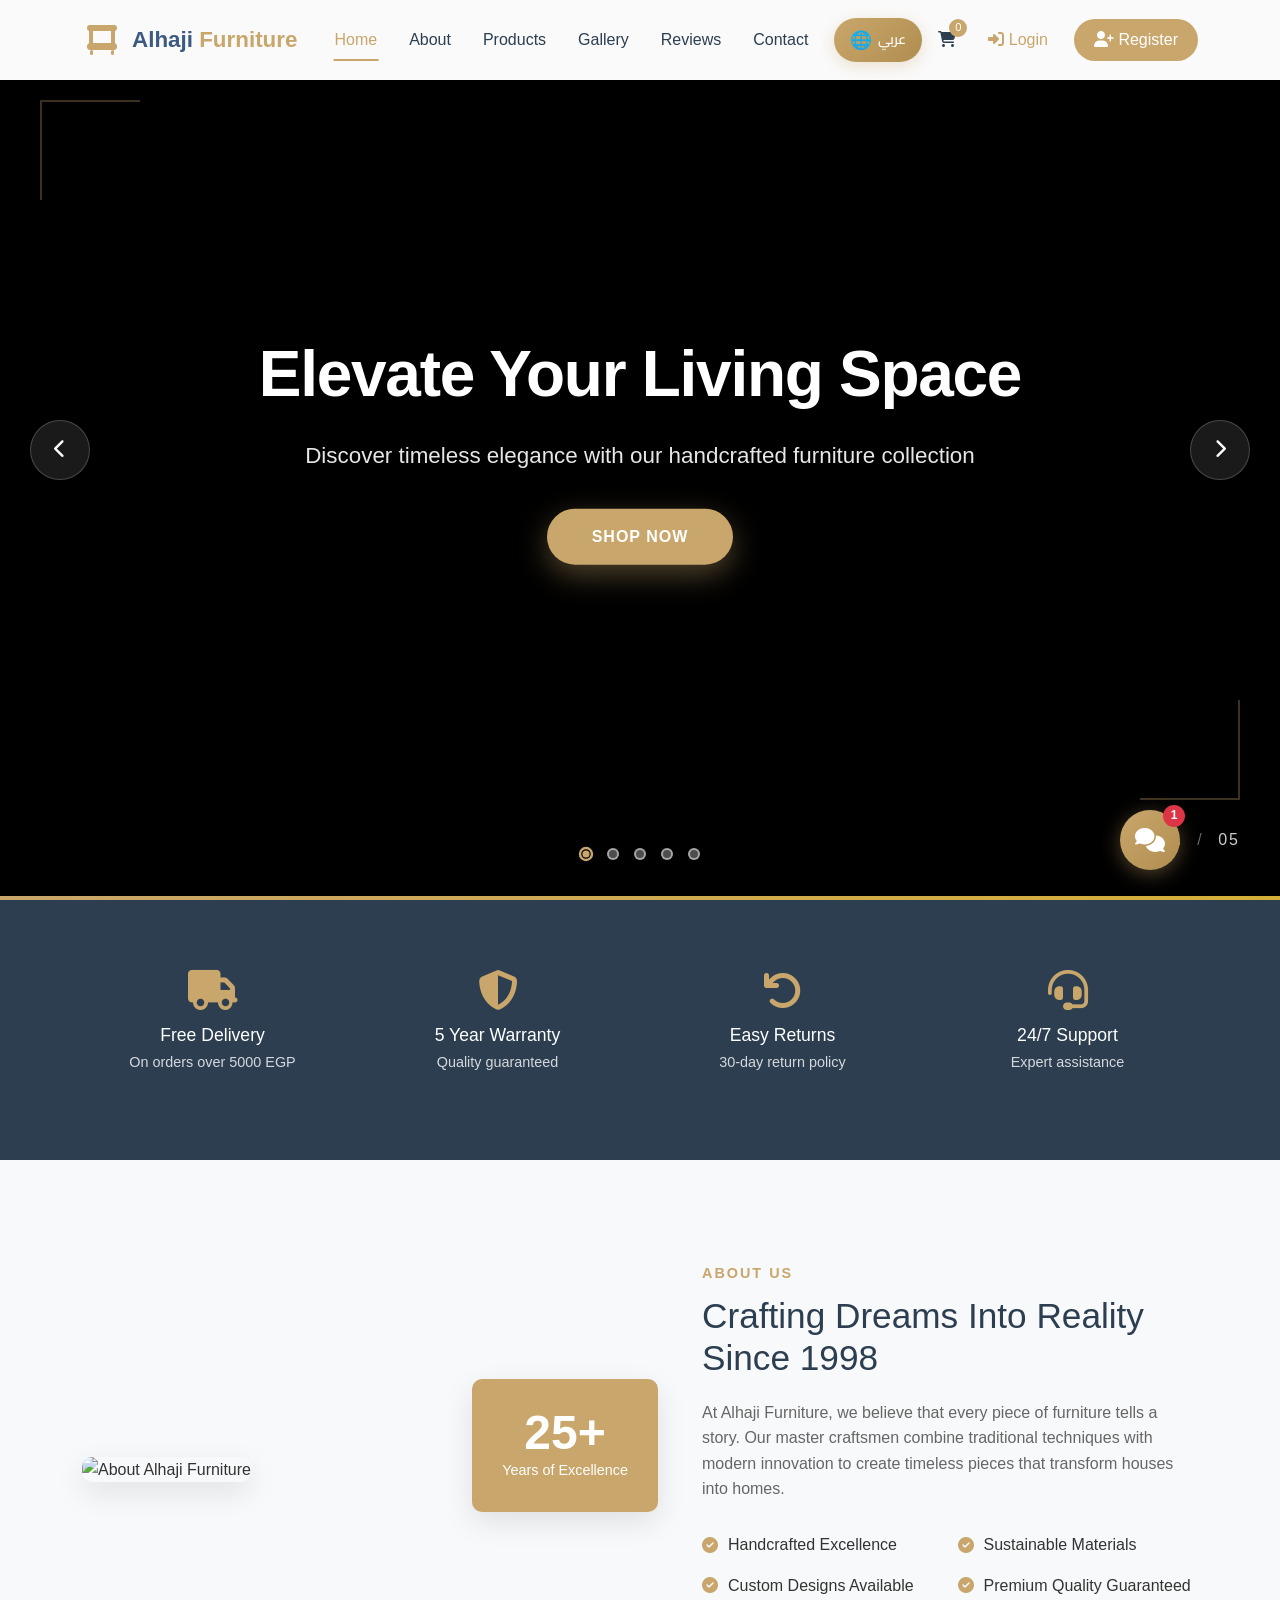
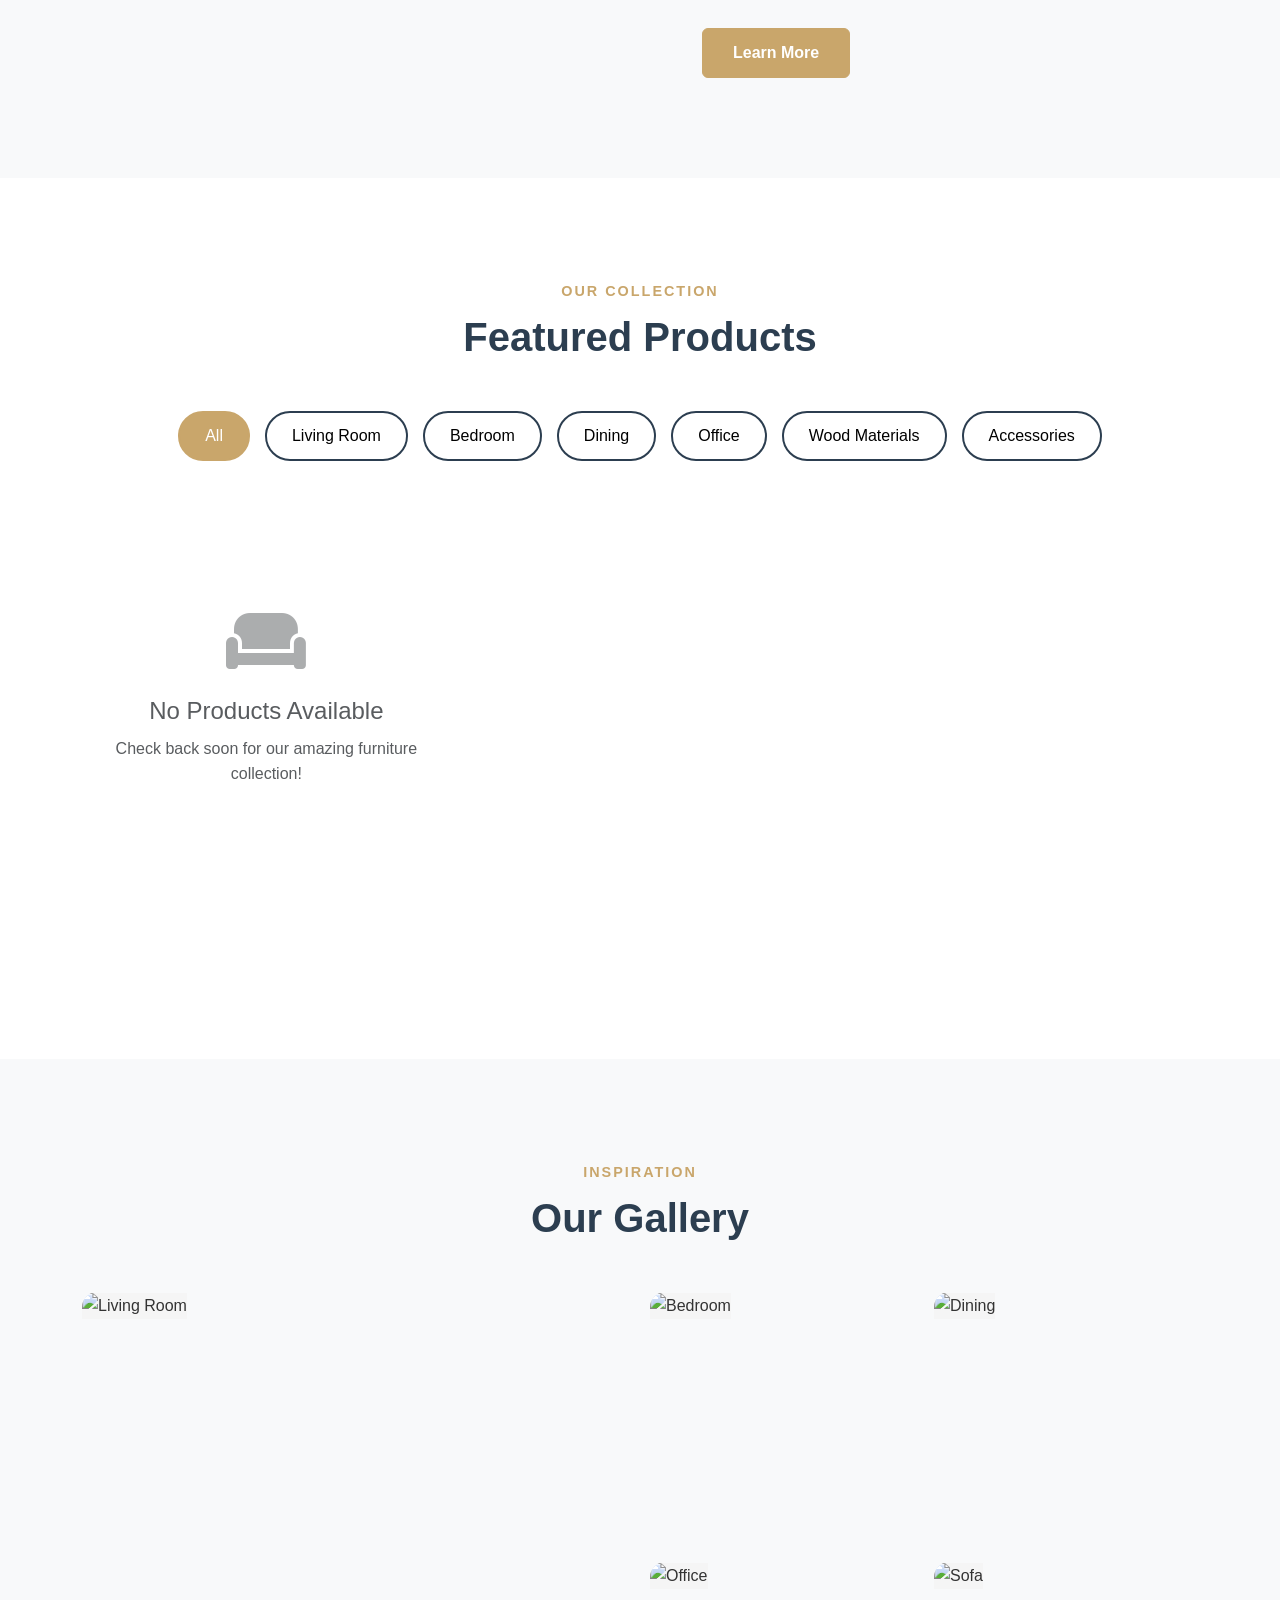
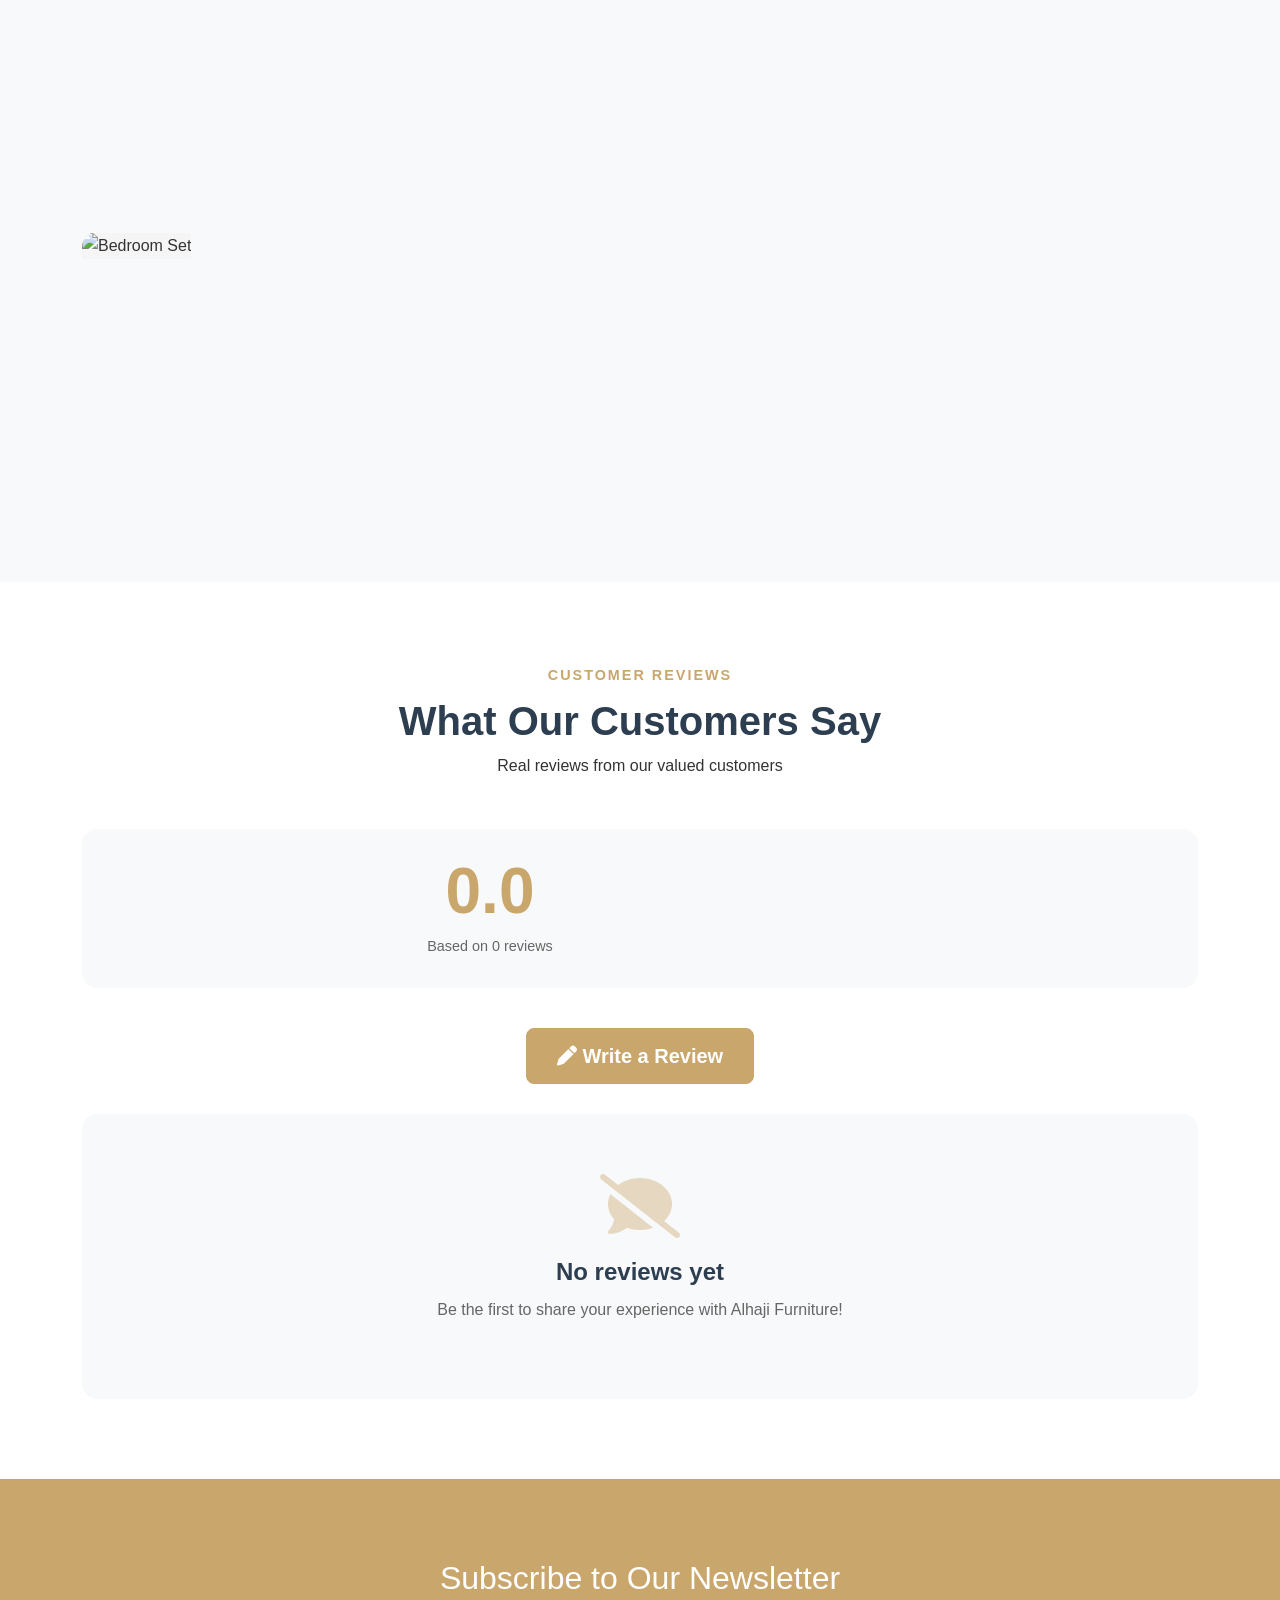
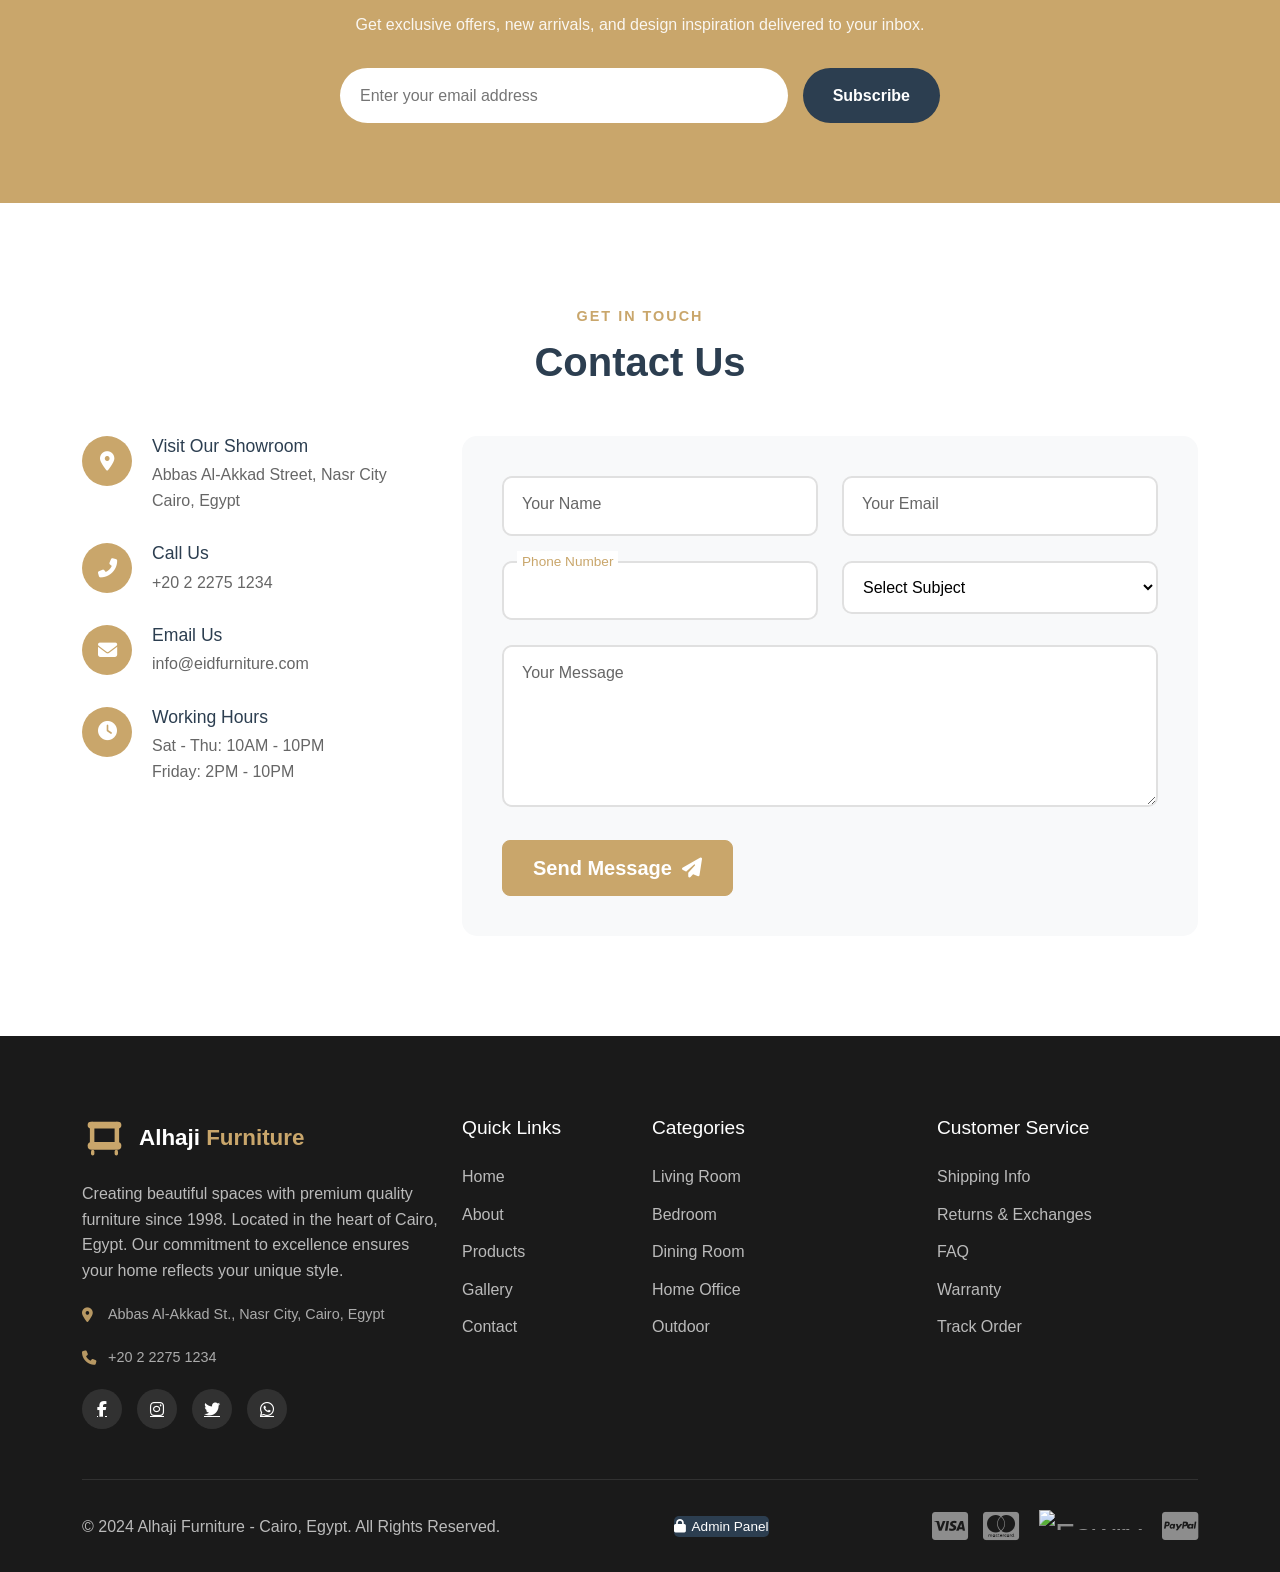
==== commit 82ca9d37: "Make logo consistent - always dark blue Alhaji + gold Furniture on white navbar" ====
--- a/index.html
+++ b/index.html
@@ -4,11 +4,14 @@
     <meta charset="UTF-8">
     <meta name="viewport" content="width=device-width, initial-scale=1.0, maximum-scale=5.0, user-scalable=yes">
     <meta name="theme-color" content="#c9a66b">
-    <meta name="apple-mobile-web-app-capable" content="yes">
+    <meta name="mobile-web-app-capable" content="yes">
     <meta name="apple-mobile-web-app-status-bar-style" content="black-translucent">
     <meta name="format-detection" content="telephone=yes">
     <meta name="description" content="Alhaji Furniture - Premium quality furniture store in Cairo, Egypt. Handcrafted sofas, beds, dining tables and office furniture.">
     <title>Alhaji Furniture - Premium Quality Furniture | أثاث الحاجي</title>
+    
+    <!-- Favicon -->
+    <link rel="icon" type="image/svg+xml" href="favicon.svg">
     
     <!-- Preconnect for faster loading -->
     <link rel="preconnect" href="https://cdn.jsdelivr.net">
@@ -38,7 +41,8 @@
     <nav class="navbar navbar-expand-lg fixed-top">
         <div class="container">
             <a class="navbar-brand" href="#">
-                <img src="asset/logo-light.svg" alt="Alhaji Furniture" class="brand-logo">
+                <img src="asset/chair-icon.svg" alt="" class="brand-icon">
+                <span class="brand-text">Alhaji <span class="highlight">Furniture</span></span>
             </a>
             <button class="navbar-toggler" type="button" data-bs-toggle="collapse" data-bs-target="#navbarNav">
                 <span class="navbar-toggler-icon"></span>
@@ -544,7 +548,8 @@
             <div class="row">
                 <div class="col-lg-4 col-md-6">
                     <div class="footer-brand">
-                        <img src="asset/logo-light.svg" alt="Alhaji Furniture" class="brand-logo">
+                        <img src="asset/chair-icon.svg" alt="" class="brand-icon">
+                        <span class="brand-text">Alhaji <span class="highlight">Furniture</span></span>
                     </div>
                     <p data-i18n="footer.description">Creating beautiful spaces with premium quality furniture since 1998. Located in the heart of Cairo, Egypt. Our commitment to excellence ensures your home reflects your unique style.</p>
                     <div class="footer-contact">
--- a/css/style.css
+++ b/css/style.css
@@ -402,41 +402,45 @@
 .navbar-brand {
     display: flex;
     align-items: center;
-    gap: 12px;
+    gap: 10px;
     font-size: 1.5rem;
     font-weight: 700;
-    color: var(--secondary-color) !important;
     text-decoration: none;
 }
 
-.navbar-brand .brand-logo {
-    height: 45px;
-    width: auto;
+.navbar-brand .brand-icon {
+    height: 40px;
+    width: 40px;
     transition: all 0.3s ease;
 }
 
-.navbar-brand:hover .brand-logo {
-    transform: scale(1.05);
-}
-
-.navbar.scrolled .brand-logo {
-    height: 40px;
-}
-
-/* Modern Logo Image Styling */
-.brand-logo {
-    width: 50px;
-    height: 50px;
-    border-radius: 12px;
-    object-fit: cover;
-    box-shadow: 0 4px 15px rgba(201, 166, 107, 0.3);
+.navbar-brand .brand-text {
+    font-size: 1.4rem;
+    font-weight: 800;
+    color: #3d5a80;
     transition: all 0.3s ease;
-    border: 2px solid var(--primary-color);
-}
-
-.navbar-brand:hover .brand-logo {
-    transform: scale(1.05);
-    box-shadow: 0 6px 20px rgba(201, 166, 107, 0.4);
+}
+
+.navbar-brand .brand-text .highlight {
+    color: var(--primary-color);
+}
+
+.navbar-brand:hover .brand-icon {
+    transform: scale(1.1);
+}
+
+/* When navbar is scrolled (same styling for consistency) */
+.navbar.scrolled .brand-text {
+    color: #3d5a80;
+}
+
+.navbar.scrolled .brand-text .highlight {
+    color: var(--primary-color);
+}
+
+.navbar.scrolled .brand-icon {
+    height: 35px;
+    width: 35px;
 }
 
 .navbar.scrolled .brand-logo {
@@ -1570,14 +1574,24 @@
     margin-bottom: 20px;
 }
 
-.footer-brand .brand-logo {
-    height: 50px;
-    width: auto;
+.footer-brand .brand-icon {
+    height: 45px;
+    width: 45px;
     transition: all 0.3s ease;
 }
 
-.footer-brand:hover .brand-logo {
-    transform: scale(1.05);
+.footer-brand .brand-text {
+    font-size: 1.4rem;
+    font-weight: 700;
+    color: #fff;
+}
+
+.footer-brand .brand-text .highlight {
+    color: var(--primary-color);
+}
+
+.footer-brand:hover .brand-icon {
+    transform: scale(1.1);
 }
 
 .footer p {
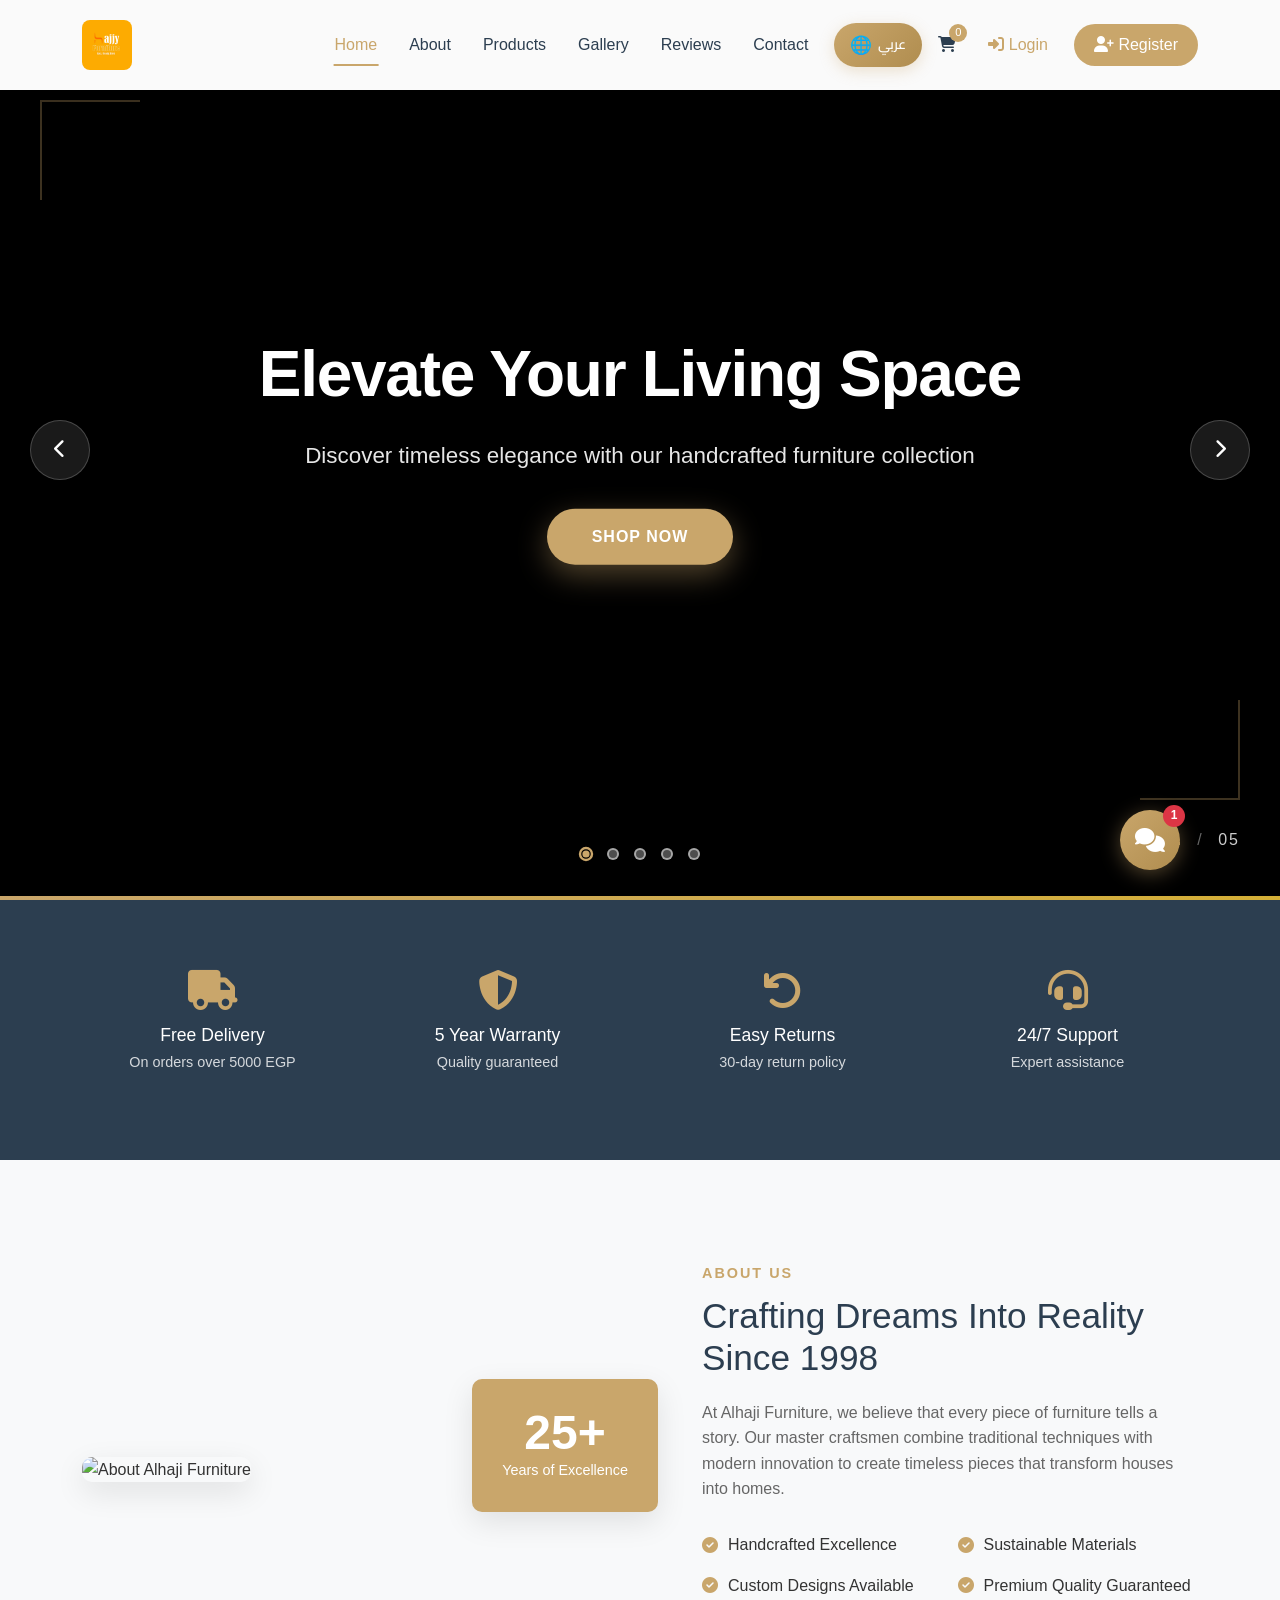
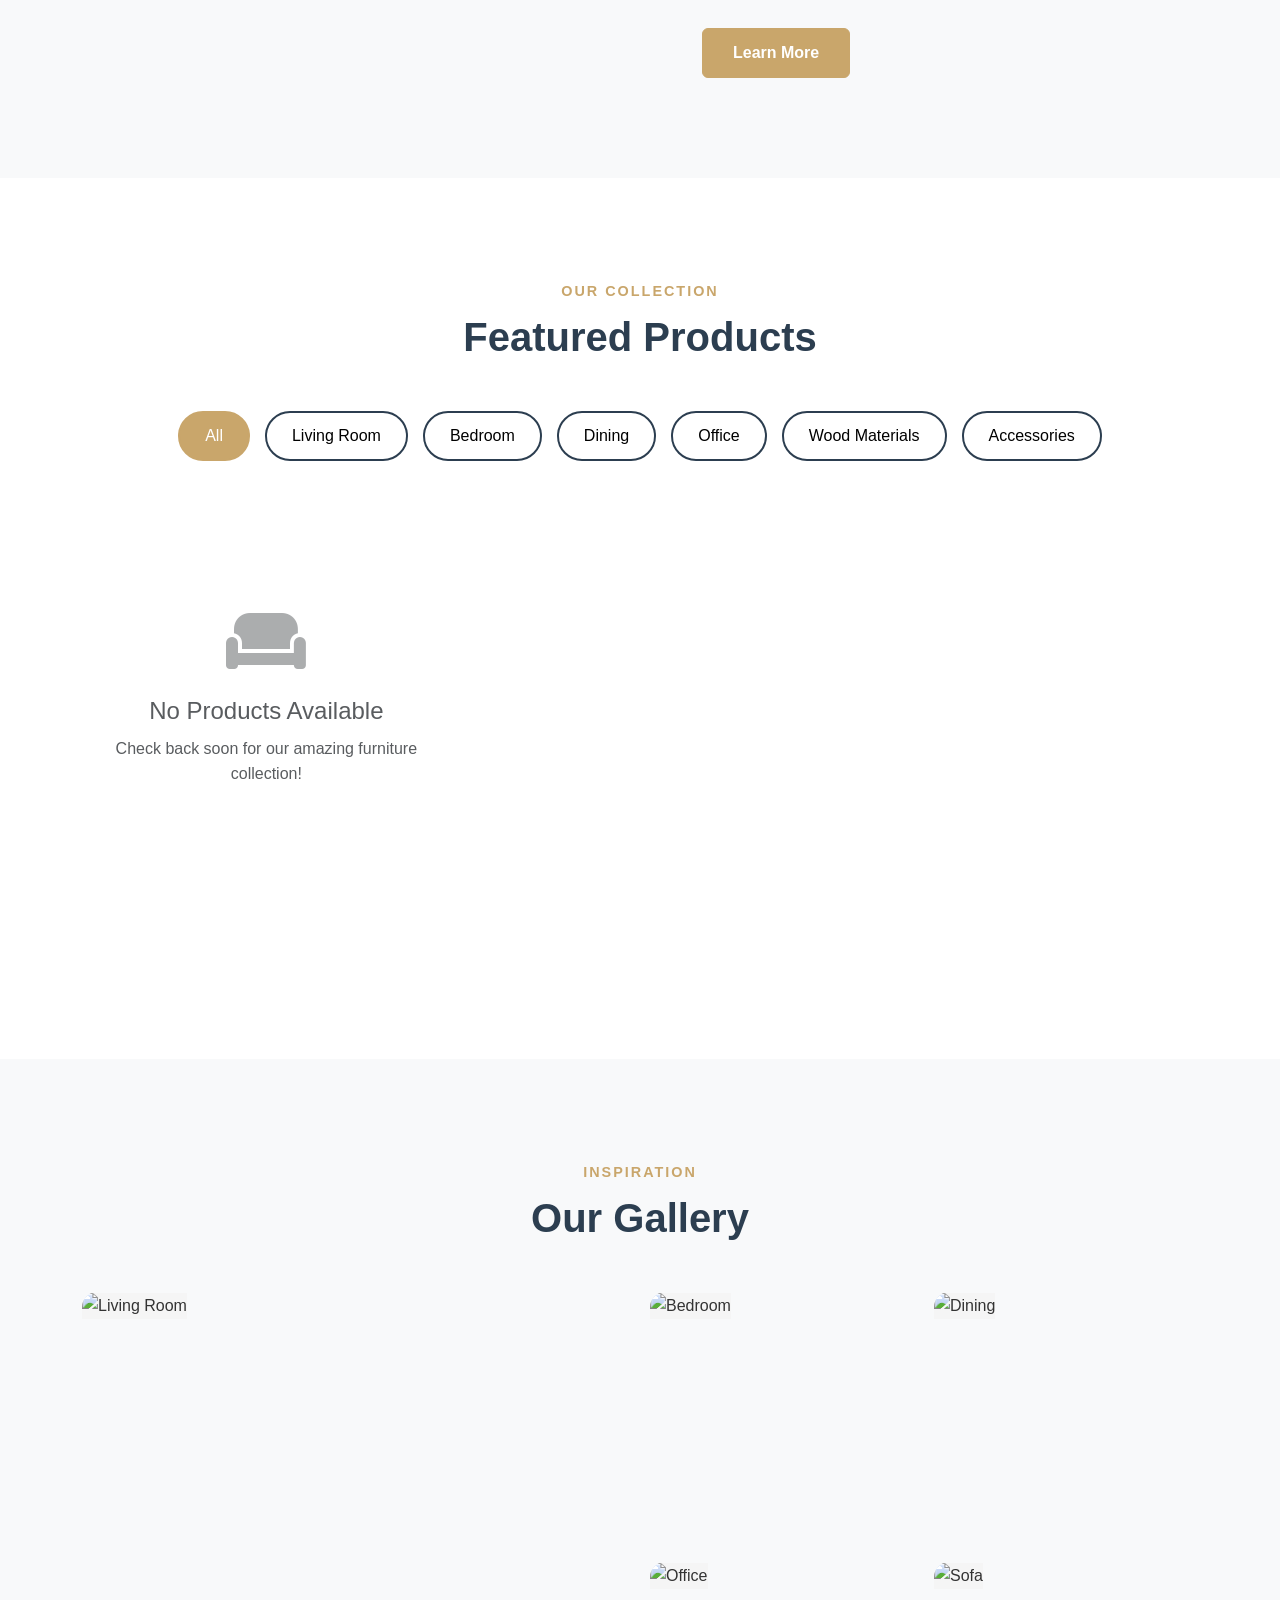
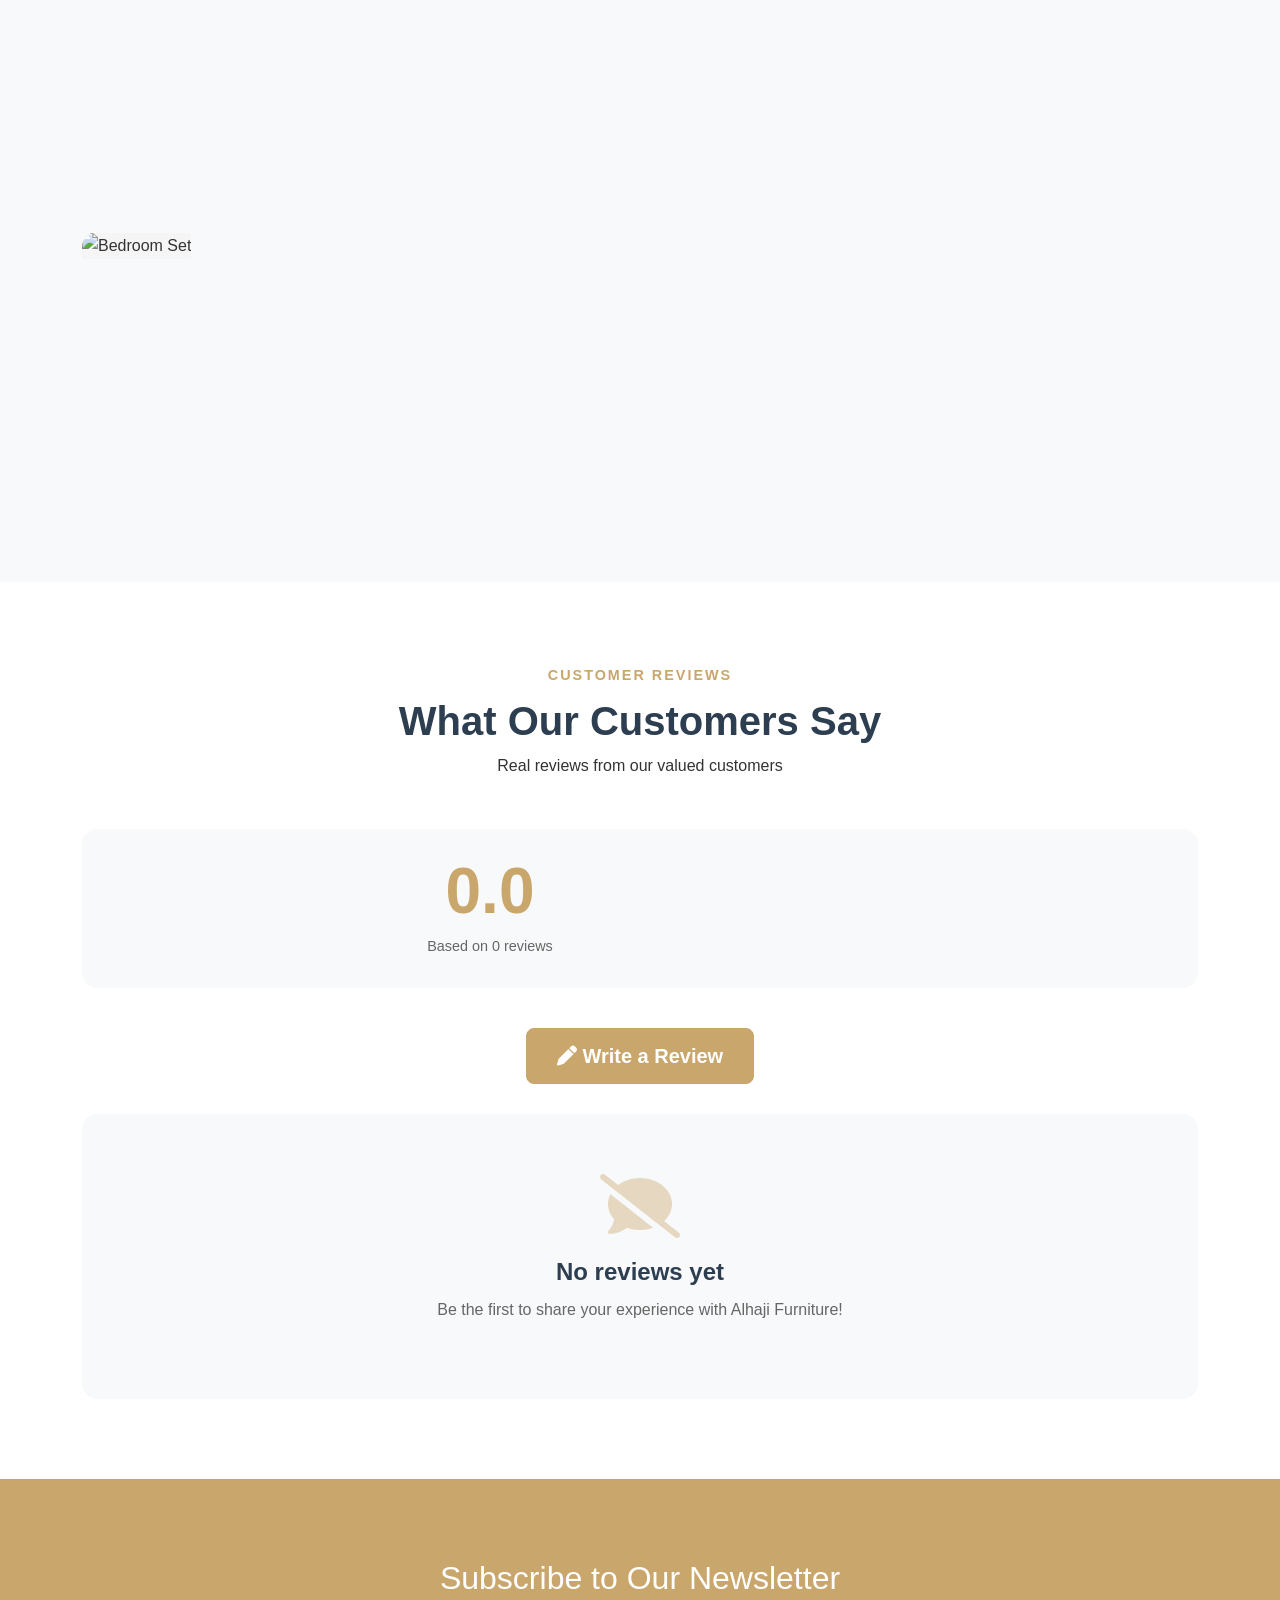
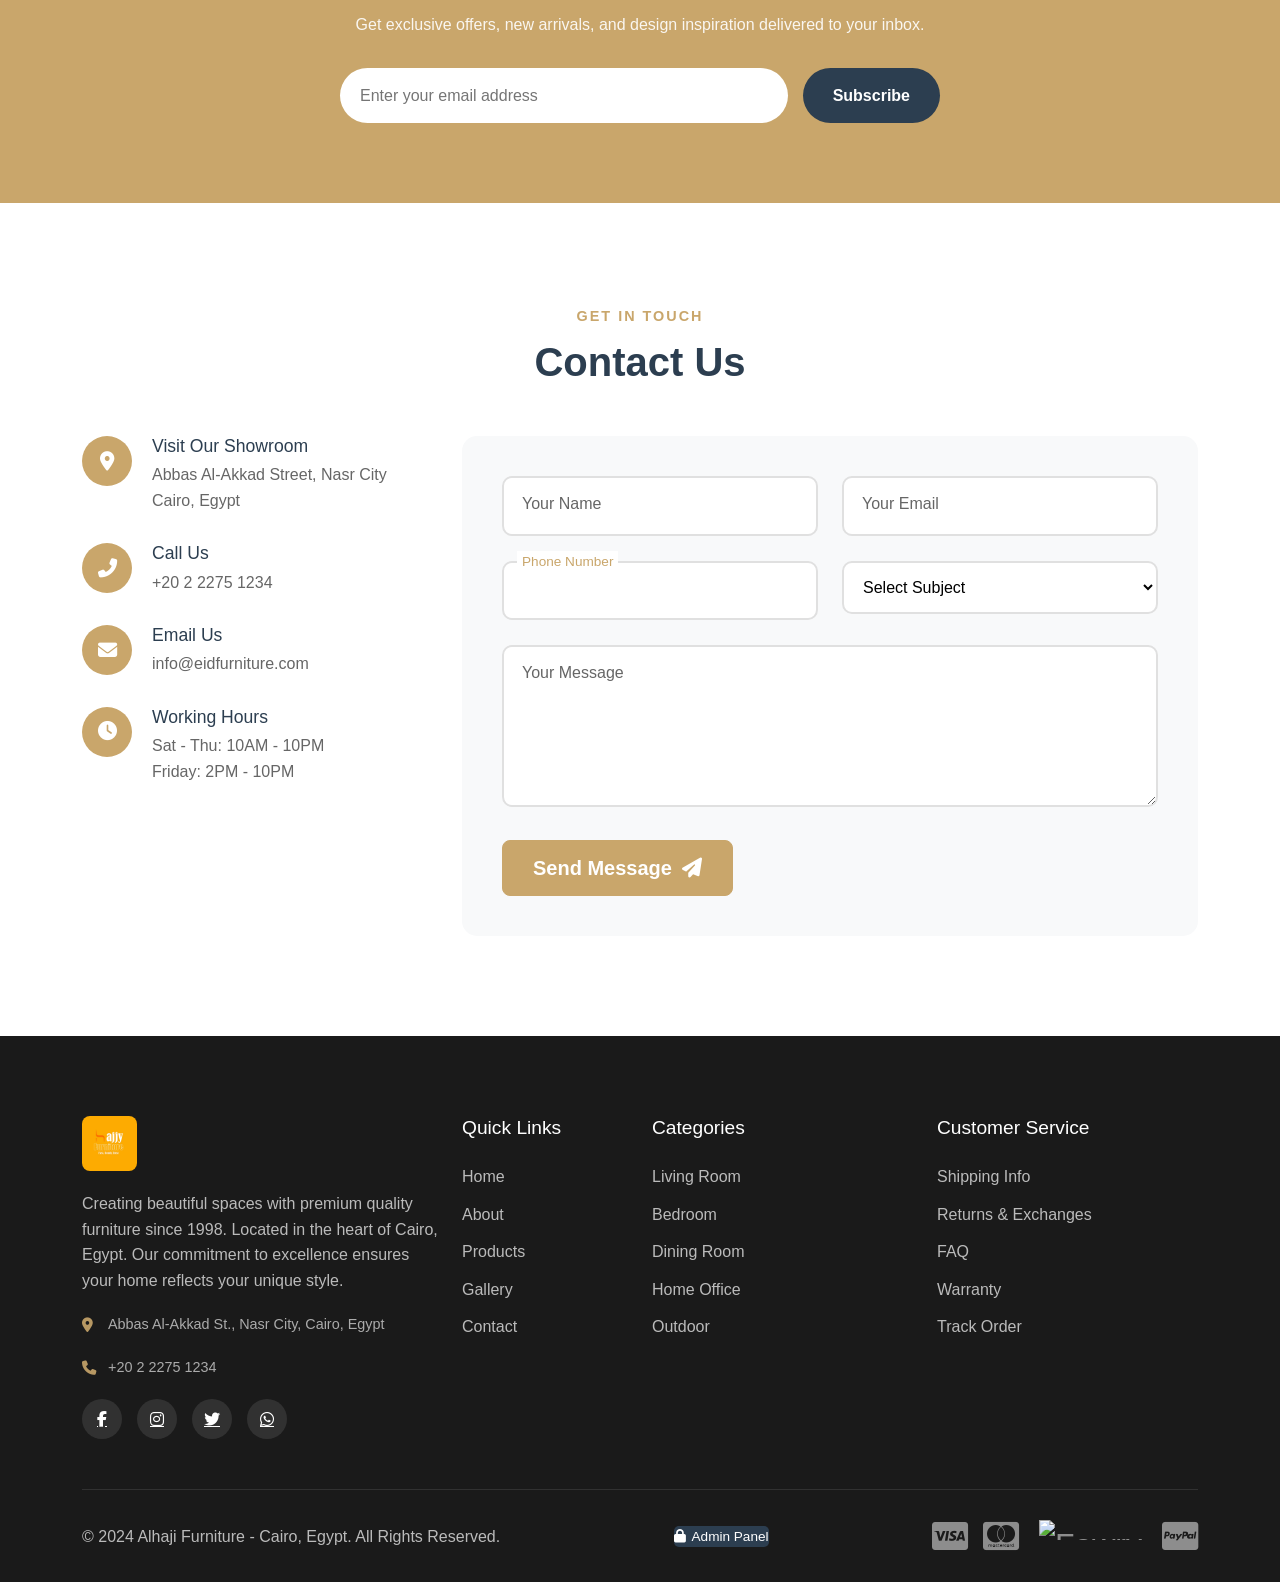
==== commit fba6173f: "Update branding to use Logo-main.jpeg across all pages" ====
--- a/index.html
+++ b/index.html
@@ -41,8 +41,7 @@
     <nav class="navbar navbar-expand-lg fixed-top">
         <div class="container">
             <a class="navbar-brand" href="#">
-                <img src="asset/chair-icon.svg" alt="" class="brand-icon">
-                <span class="brand-text">Alhaji <span class="highlight">Furniture</span></span>
+                <img src="asset/Logo-main.jpeg" alt="Alhaji Furniture" class="brand-logo">
             </a>
             <button class="navbar-toggler" type="button" data-bs-toggle="collapse" data-bs-target="#navbarNav">
                 <span class="navbar-toggler-icon"></span>
@@ -548,8 +547,7 @@
             <div class="row">
                 <div class="col-lg-4 col-md-6">
                     <div class="footer-brand">
-                        <img src="asset/chair-icon.svg" alt="" class="brand-icon">
-                        <span class="brand-text">Alhaji <span class="highlight">Furniture</span></span>
+                        <img src="asset/Logo-main.jpeg" alt="Alhaji Furniture" class="brand-logo">
                     </div>
                     <p data-i18n="footer.description">Creating beautiful spaces with premium quality furniture since 1998. Located in the heart of Cairo, Egypt. Our commitment to excellence ensures your home reflects your unique style.</p>
                     <div class="footer-contact">
@@ -676,10 +674,10 @@
         <div class="chatbot-window" id="chatbotWindow">
             <div class="chatbot-header">
                 <div class="chatbot-avatar">
-                    <img src="https://api.dicebear.com/7.x/bottts/svg?seed=eid" alt="AI Assistant">
+                    <img src="https://api.dicebear.com/7.x/bottts/svg?seed=alhaji" alt="AI Assistant">
                 </div>
                 <div class="chatbot-info">
-                    <h4 data-i18n="chatbot.name">Eid Assistant</h4>
+                    <h4 data-i18n="chatbot.name">Alhaji Assistant</h4>
                     <span class="status"><span class="status-dot"></span> <span data-i18n="chatbot.online">Online</span></span>
                 </div>
                 <button class="chatbot-close" id="chatbotClose">
--- a/css/style.css
+++ b/css/style.css
@@ -403,49 +403,23 @@
     display: flex;
     align-items: center;
     gap: 10px;
-    font-size: 1.5rem;
-    font-weight: 700;
     text-decoration: none;
 }
 
-.navbar-brand .brand-icon {
-    height: 40px;
-    width: 40px;
+.navbar-brand .brand-logo {
+    height: 50px;
+    width: auto;
+    border-radius: 8px;
     transition: all 0.3s ease;
 }
 
-.navbar-brand .brand-text {
-    font-size: 1.4rem;
-    font-weight: 800;
-    color: #3d5a80;
-    transition: all 0.3s ease;
-}
-
-.navbar-brand .brand-text .highlight {
-    color: var(--primary-color);
-}
-
-.navbar-brand:hover .brand-icon {
-    transform: scale(1.1);
-}
-
-/* When navbar is scrolled (same styling for consistency) */
-.navbar.scrolled .brand-text {
-    color: #3d5a80;
-}
-
-.navbar.scrolled .brand-text .highlight {
-    color: var(--primary-color);
-}
-
-.navbar.scrolled .brand-icon {
-    height: 35px;
-    width: 35px;
-}
-
+.navbar-brand:hover .brand-logo {
+    transform: scale(1.05);
+}
+
+/* When navbar is scrolled */
 .navbar.scrolled .brand-logo {
-    width: 42px;
-    height: 42px;
+    height: 45px;
 }
 
 .brand-icon {
@@ -1569,29 +1543,18 @@
     display: flex;
     align-items: center;
     gap: 12px;
-    font-size: 1.5rem;
-    font-weight: 700;
     margin-bottom: 20px;
 }
 
-.footer-brand .brand-icon {
-    height: 45px;
-    width: 45px;
+.footer-brand .brand-logo {
+    height: 55px;
+    width: auto;
+    border-radius: 8px;
     transition: all 0.3s ease;
 }
 
-.footer-brand .brand-text {
-    font-size: 1.4rem;
-    font-weight: 700;
-    color: #fff;
-}
-
-.footer-brand .brand-text .highlight {
-    color: var(--primary-color);
-}
-
-.footer-brand:hover .brand-icon {
-    transform: scale(1.1);
+.footer-brand:hover .brand-logo {
+    transform: scale(1.05);
 }
 
 .footer p {
@@ -2012,6 +1975,29 @@
 
 /* Tablet landscape */
 @media (max-width: 991px) {
+    /* Smaller logo on mobile */
+    .navbar-brand .brand-logo {
+        height: 40px;
+    }
+    
+    .navbar-brand .brand-icon {
+        height: 30px;
+        width: 30px;
+    }
+    
+    .navbar-brand .brand-text {
+        font-size: 1.1rem;
+    }
+    
+    .navbar.scrolled .brand-logo {
+        height: 38px;
+    }
+    
+    .navbar.scrolled .brand-icon {
+        height: 28px;
+        width: 28px;
+    }
+    
     .slide-content h1 {
         font-size: 2.5rem;
     }
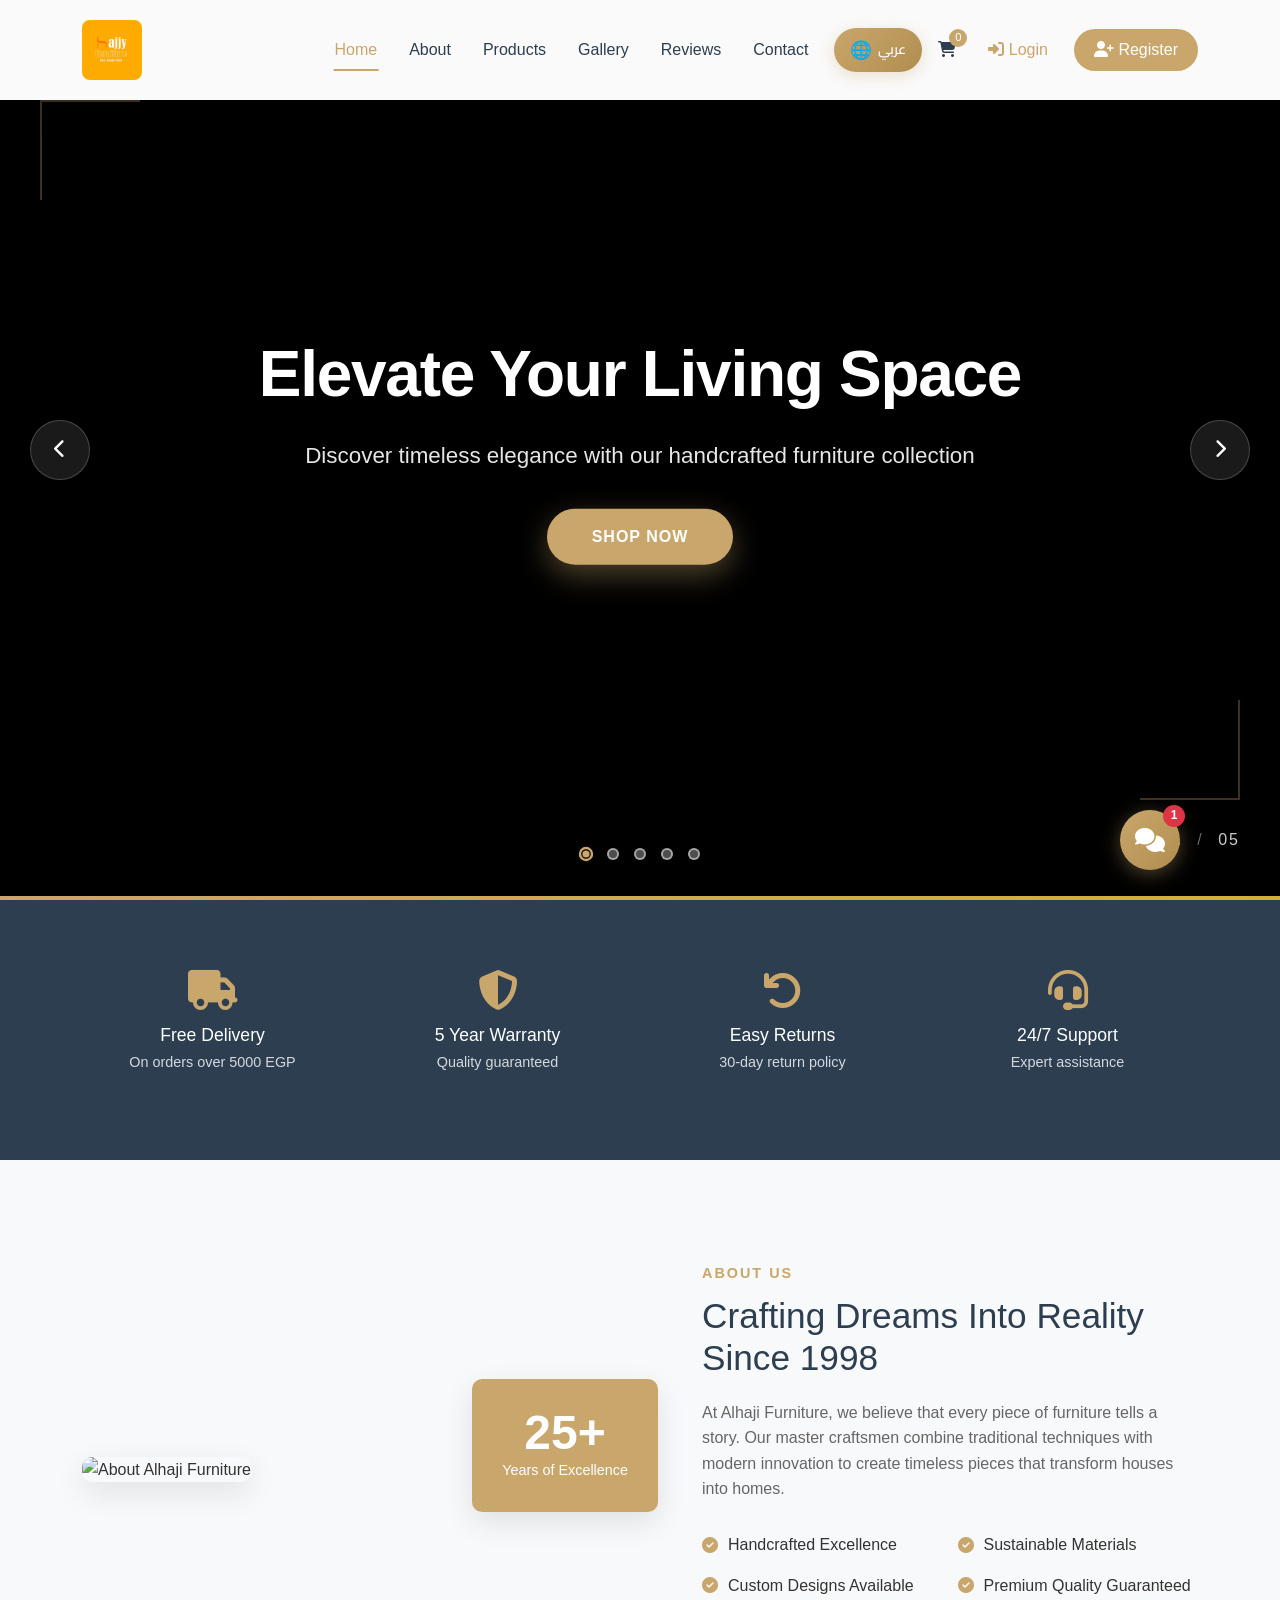
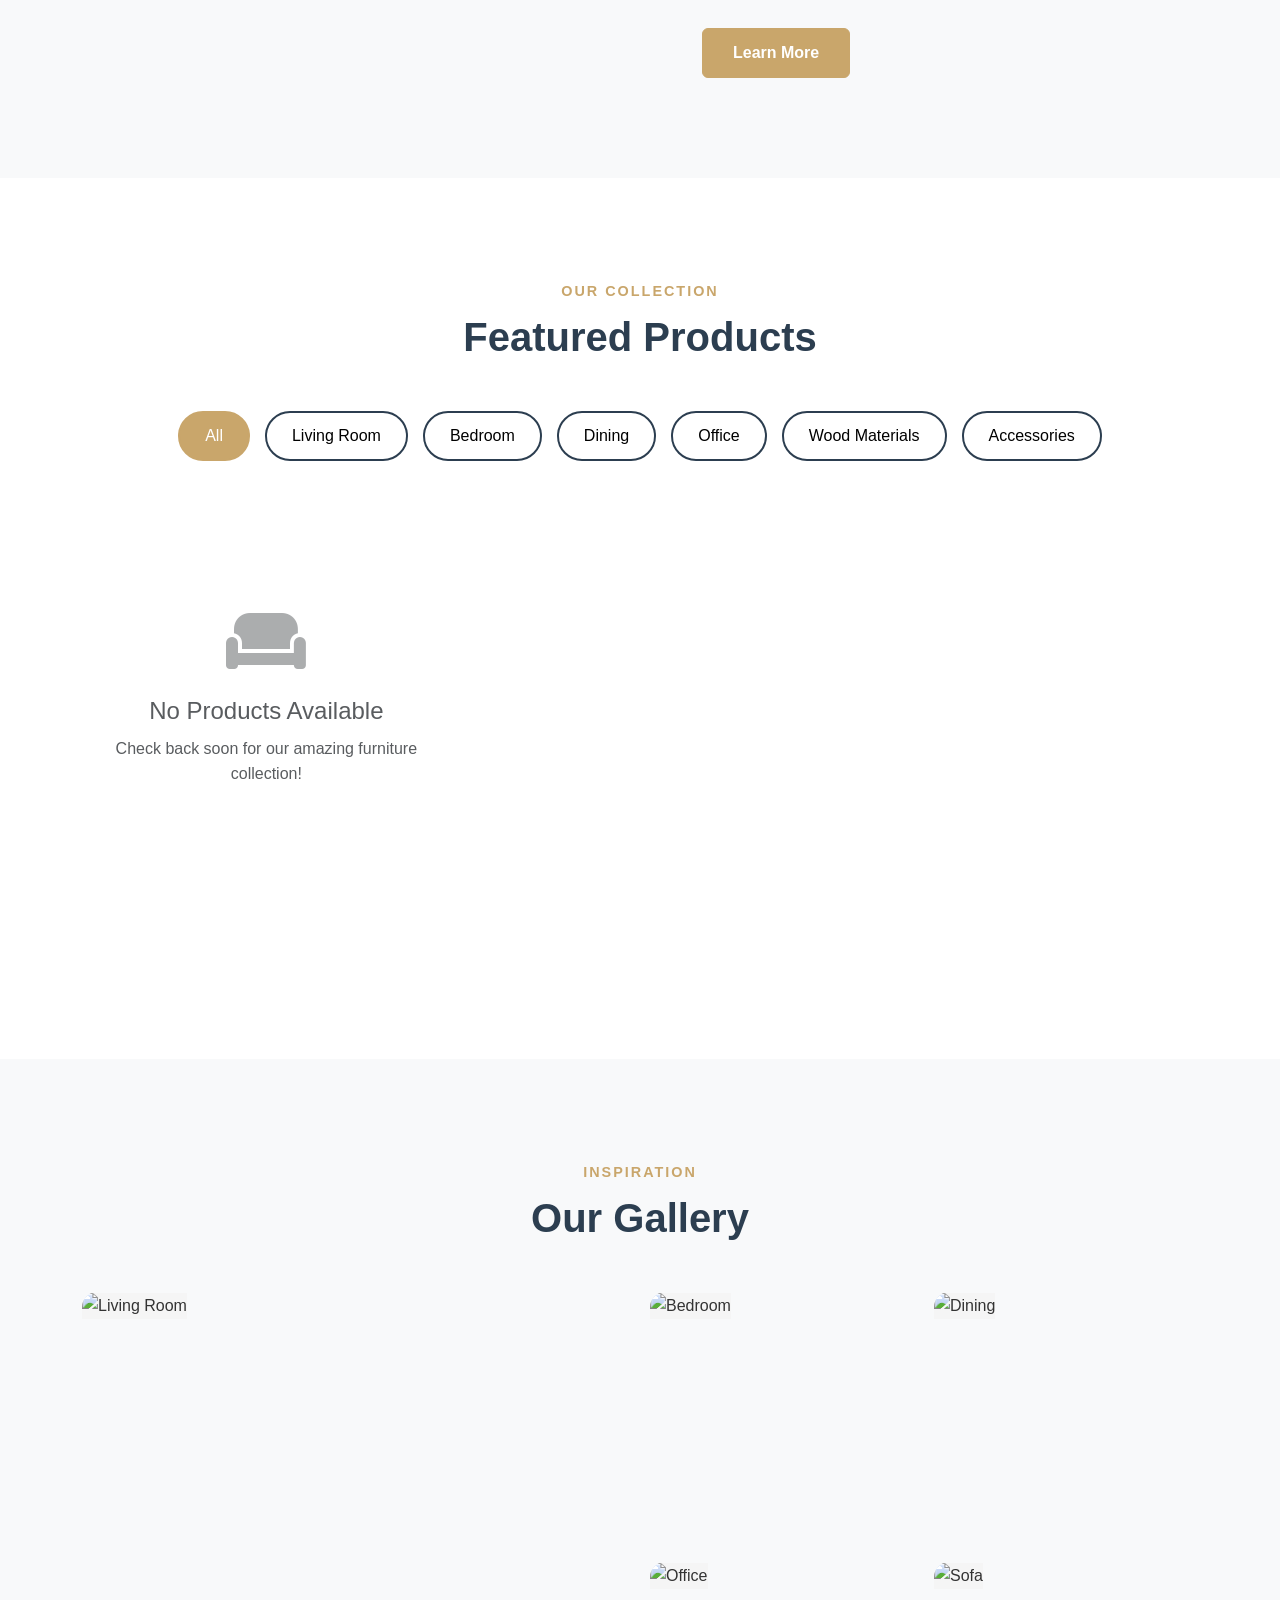
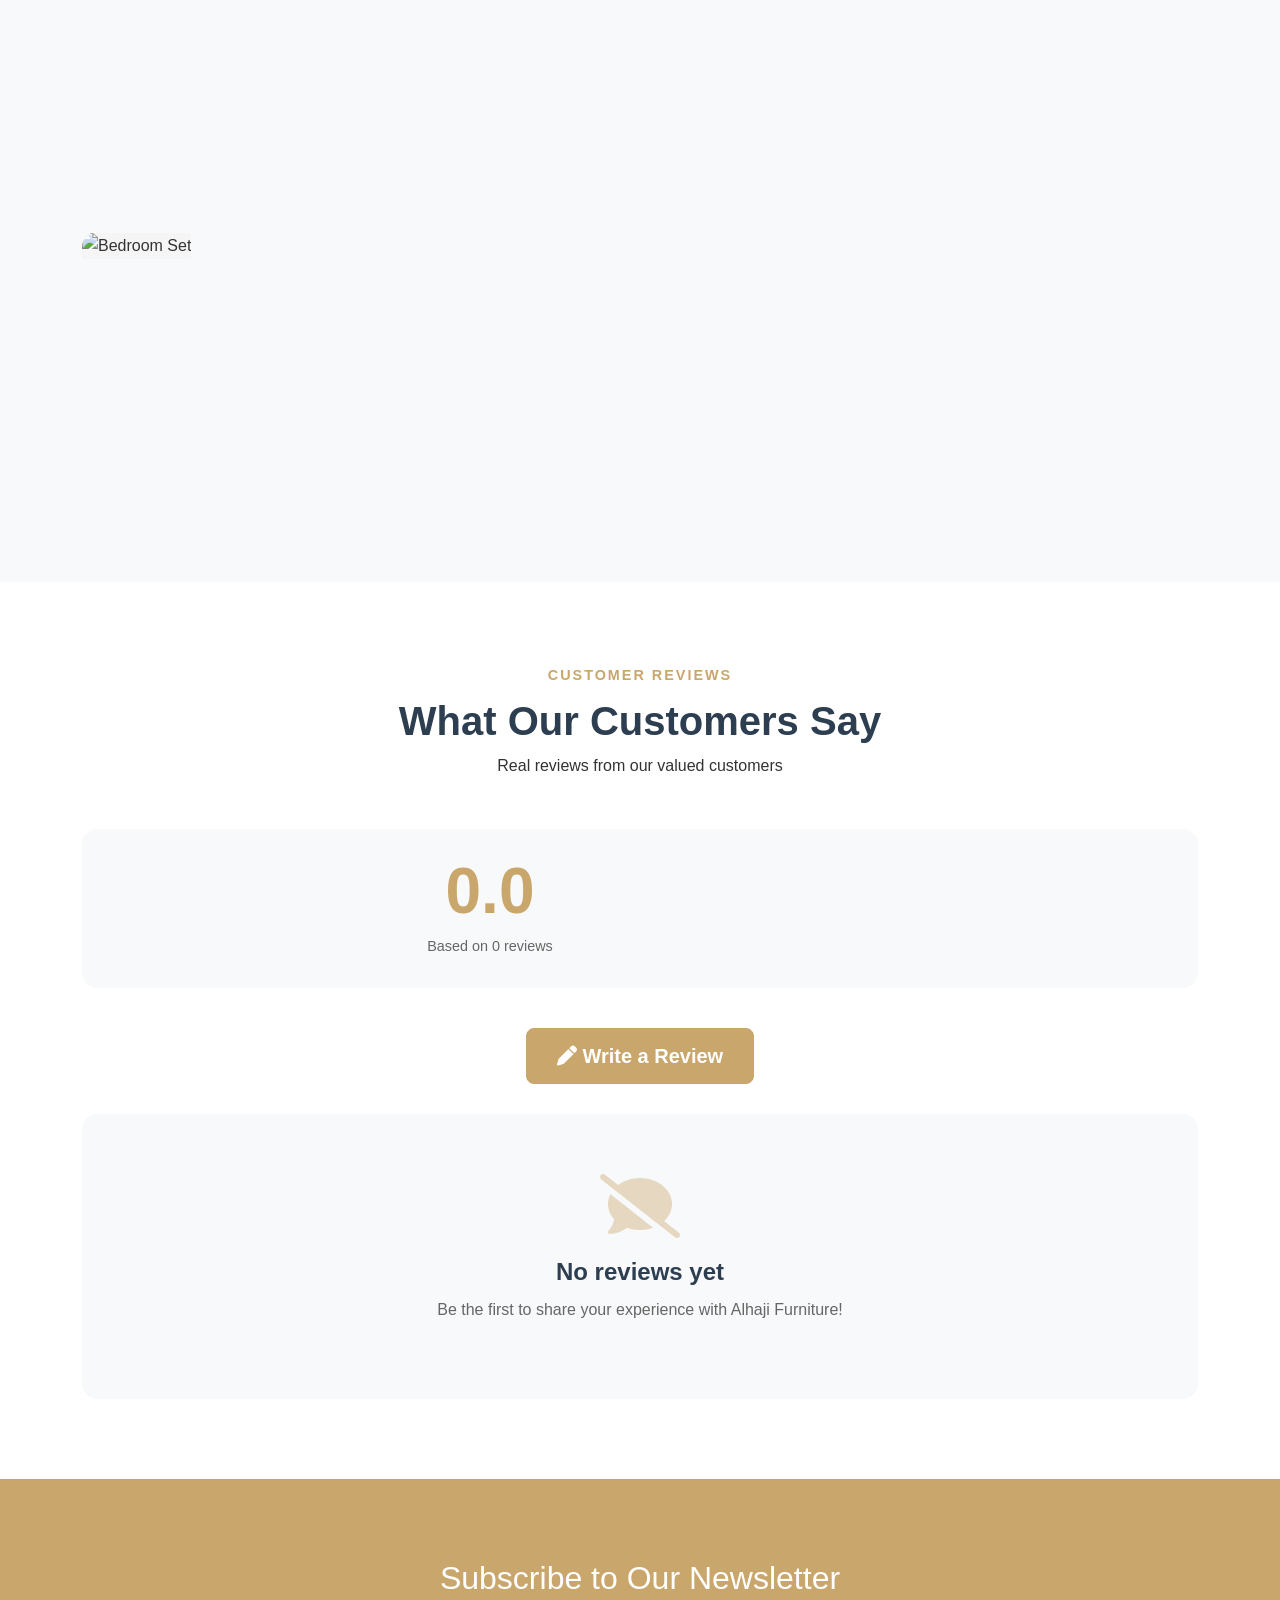
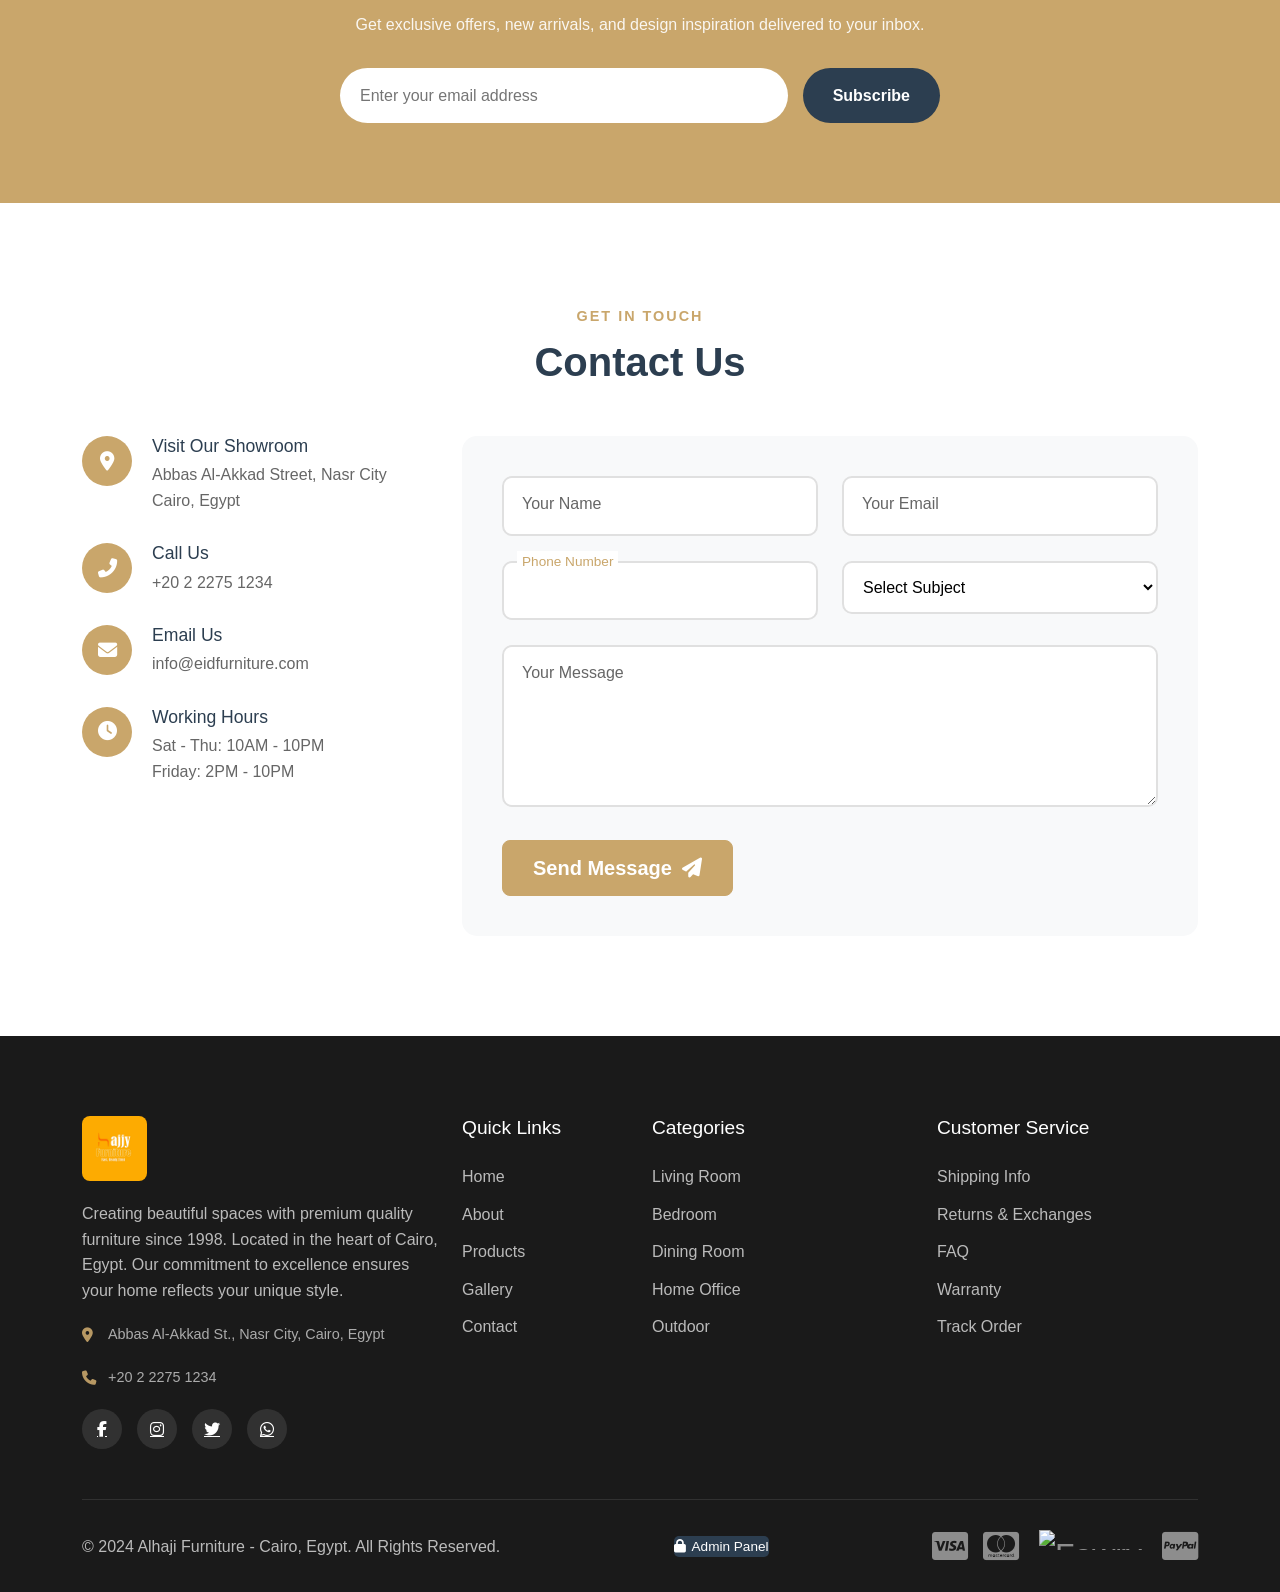
==== commit 847a718e: "Increase logo size and add real Facebook link" ====
--- a/index.html
+++ b/index.html
@@ -555,7 +555,7 @@
                         <p dir="ltr"><i class="fas fa-phone"></i> +20 2 2275 1234</p>
                     </div>
                     <div class="social-links">
-                        <a href="https://facebook.com" target="_blank" rel="noopener" title="Facebook"><i class="fab fa-facebook-f"></i></a>
+                        <a href="https://www.facebook.com/profile.php?id=100092502549015" target="_blank" rel="noopener" title="Facebook"><i class="fab fa-facebook-f"></i></a>
                         <a href="https://instagram.com" target="_blank" rel="noopener" title="Instagram"><i class="fab fa-instagram"></i></a>
                         <a href="https://twitter.com" target="_blank" rel="noopener" title="Twitter"><i class="fab fa-twitter"></i></a>
                         <a href="https://wa.me/20222751234" target="_blank" rel="noopener" title="WhatsApp"><i class="fab fa-whatsapp"></i></a>
--- a/css/style.css
+++ b/css/style.css
@@ -407,7 +407,7 @@
 }
 
 .navbar-brand .brand-logo {
-    height: 50px;
+    height: 60px;
     width: auto;
     border-radius: 8px;
     transition: all 0.3s ease;
@@ -419,7 +419,7 @@
 
 /* When navbar is scrolled */
 .navbar.scrolled .brand-logo {
-    height: 45px;
+    height: 55px;
 }
 
 .brand-icon {
@@ -1547,7 +1547,7 @@
 }
 
 .footer-brand .brand-logo {
-    height: 55px;
+    height: 65px;
     width: auto;
     border-radius: 8px;
     transition: all 0.3s ease;
@@ -1977,7 +1977,7 @@
 @media (max-width: 991px) {
     /* Smaller logo on mobile */
     .navbar-brand .brand-logo {
-        height: 40px;
+        height: 50px;
     }
     
     .navbar-brand .brand-icon {
@@ -1990,7 +1990,7 @@
     }
     
     .navbar.scrolled .brand-logo {
-        height: 38px;
+        height: 45px;
     }
     
     .navbar.scrolled .brand-icon {
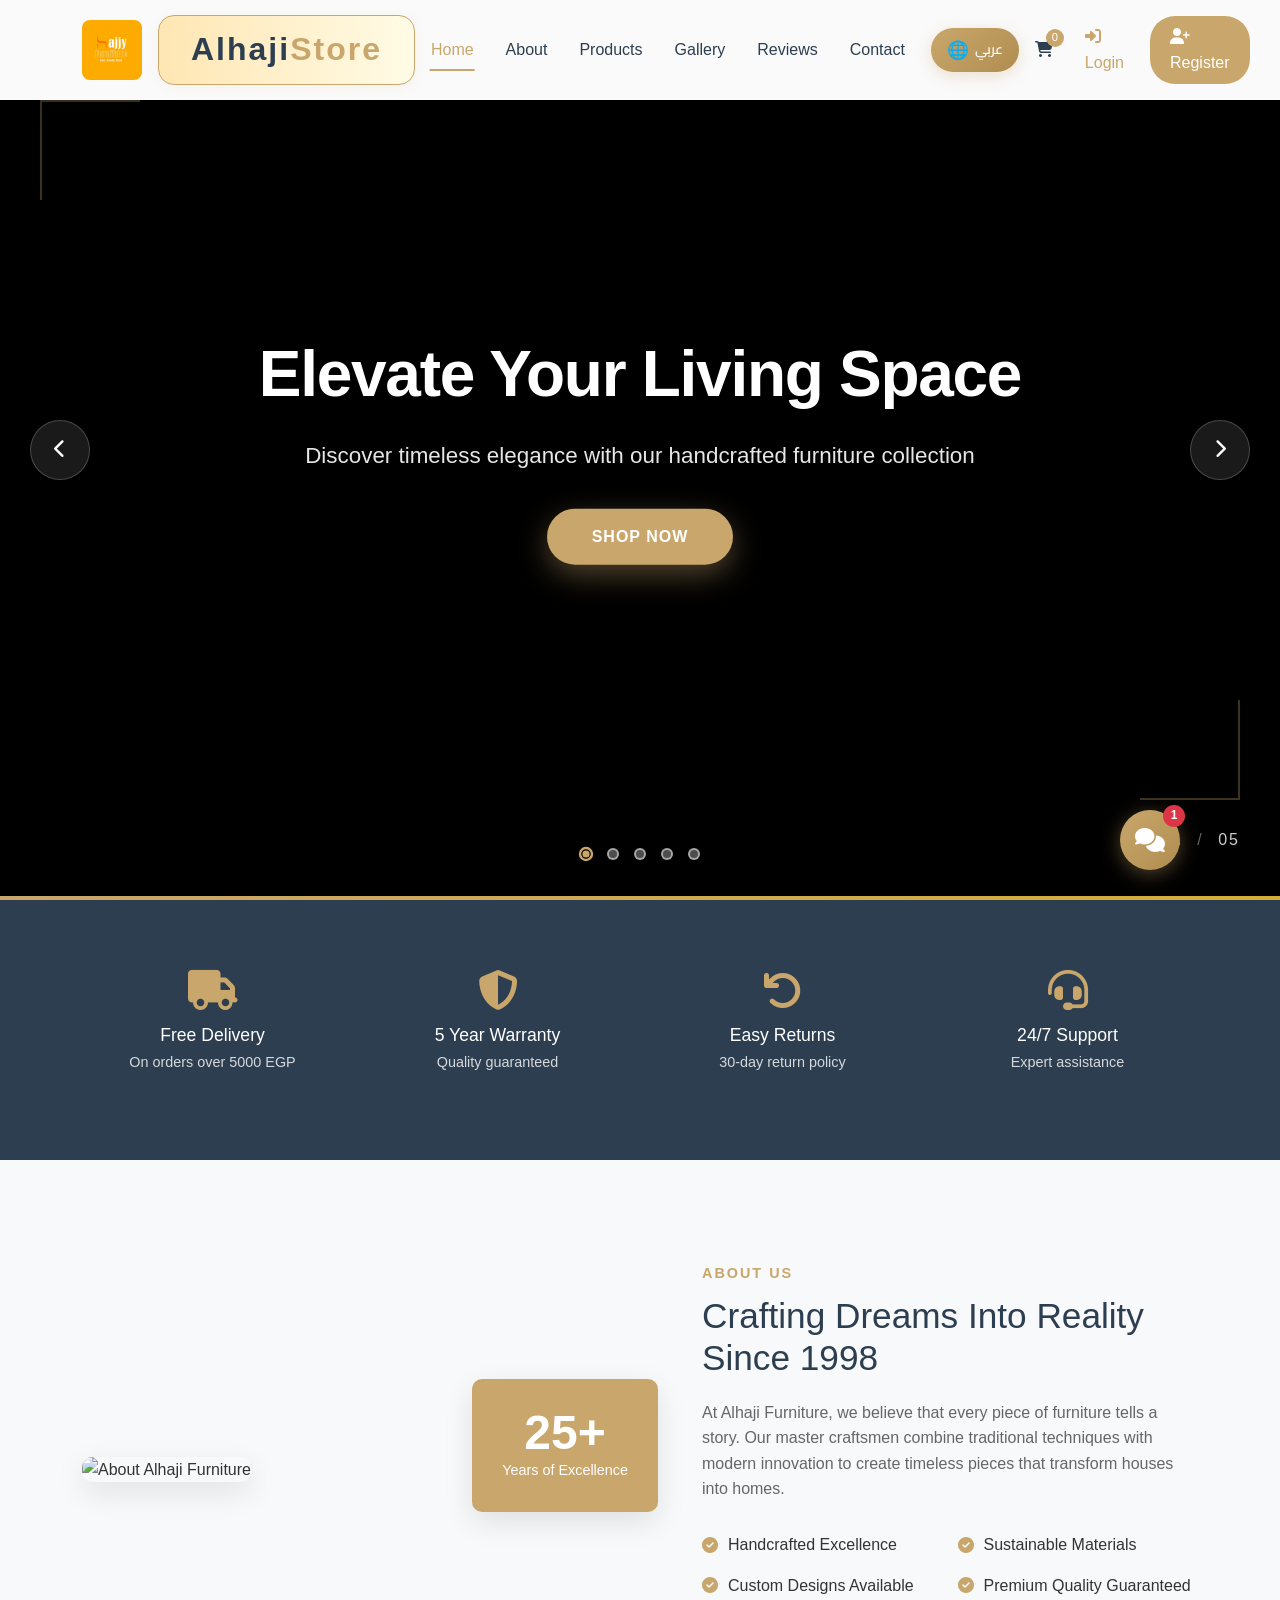
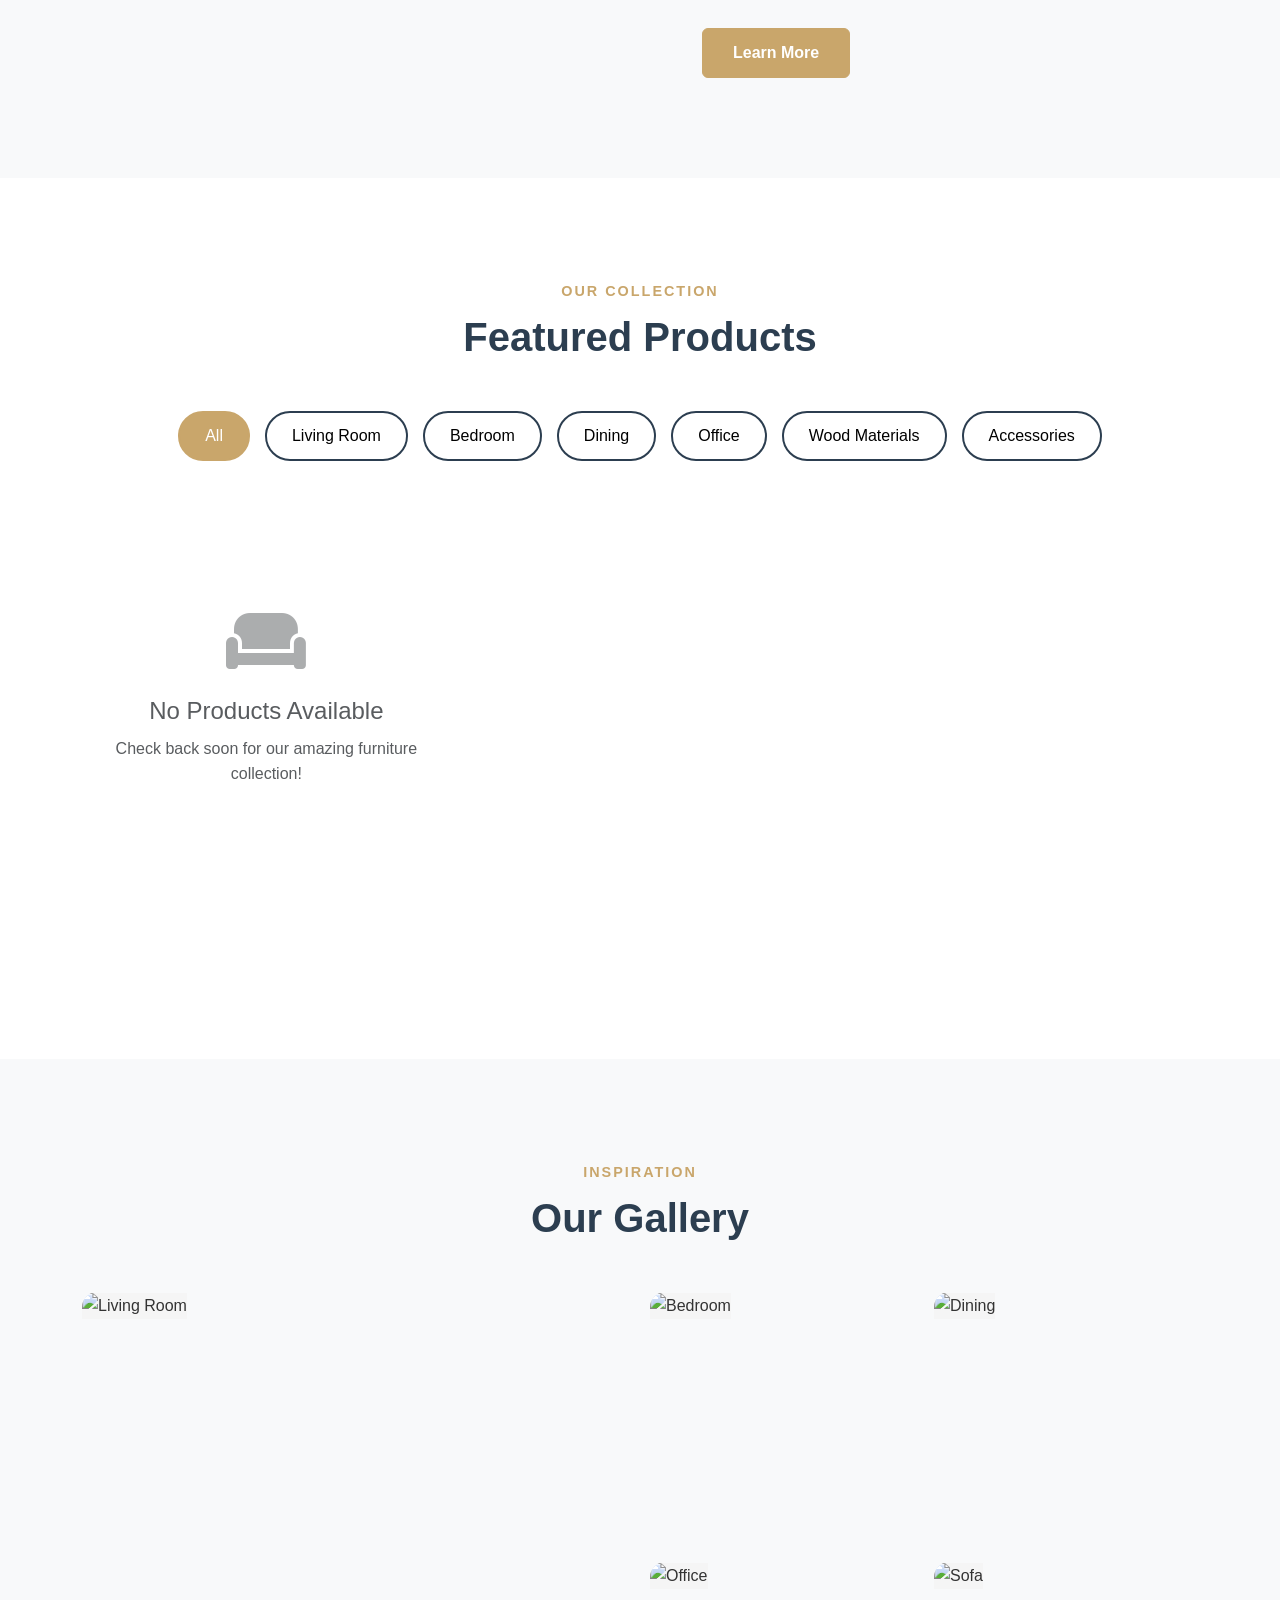
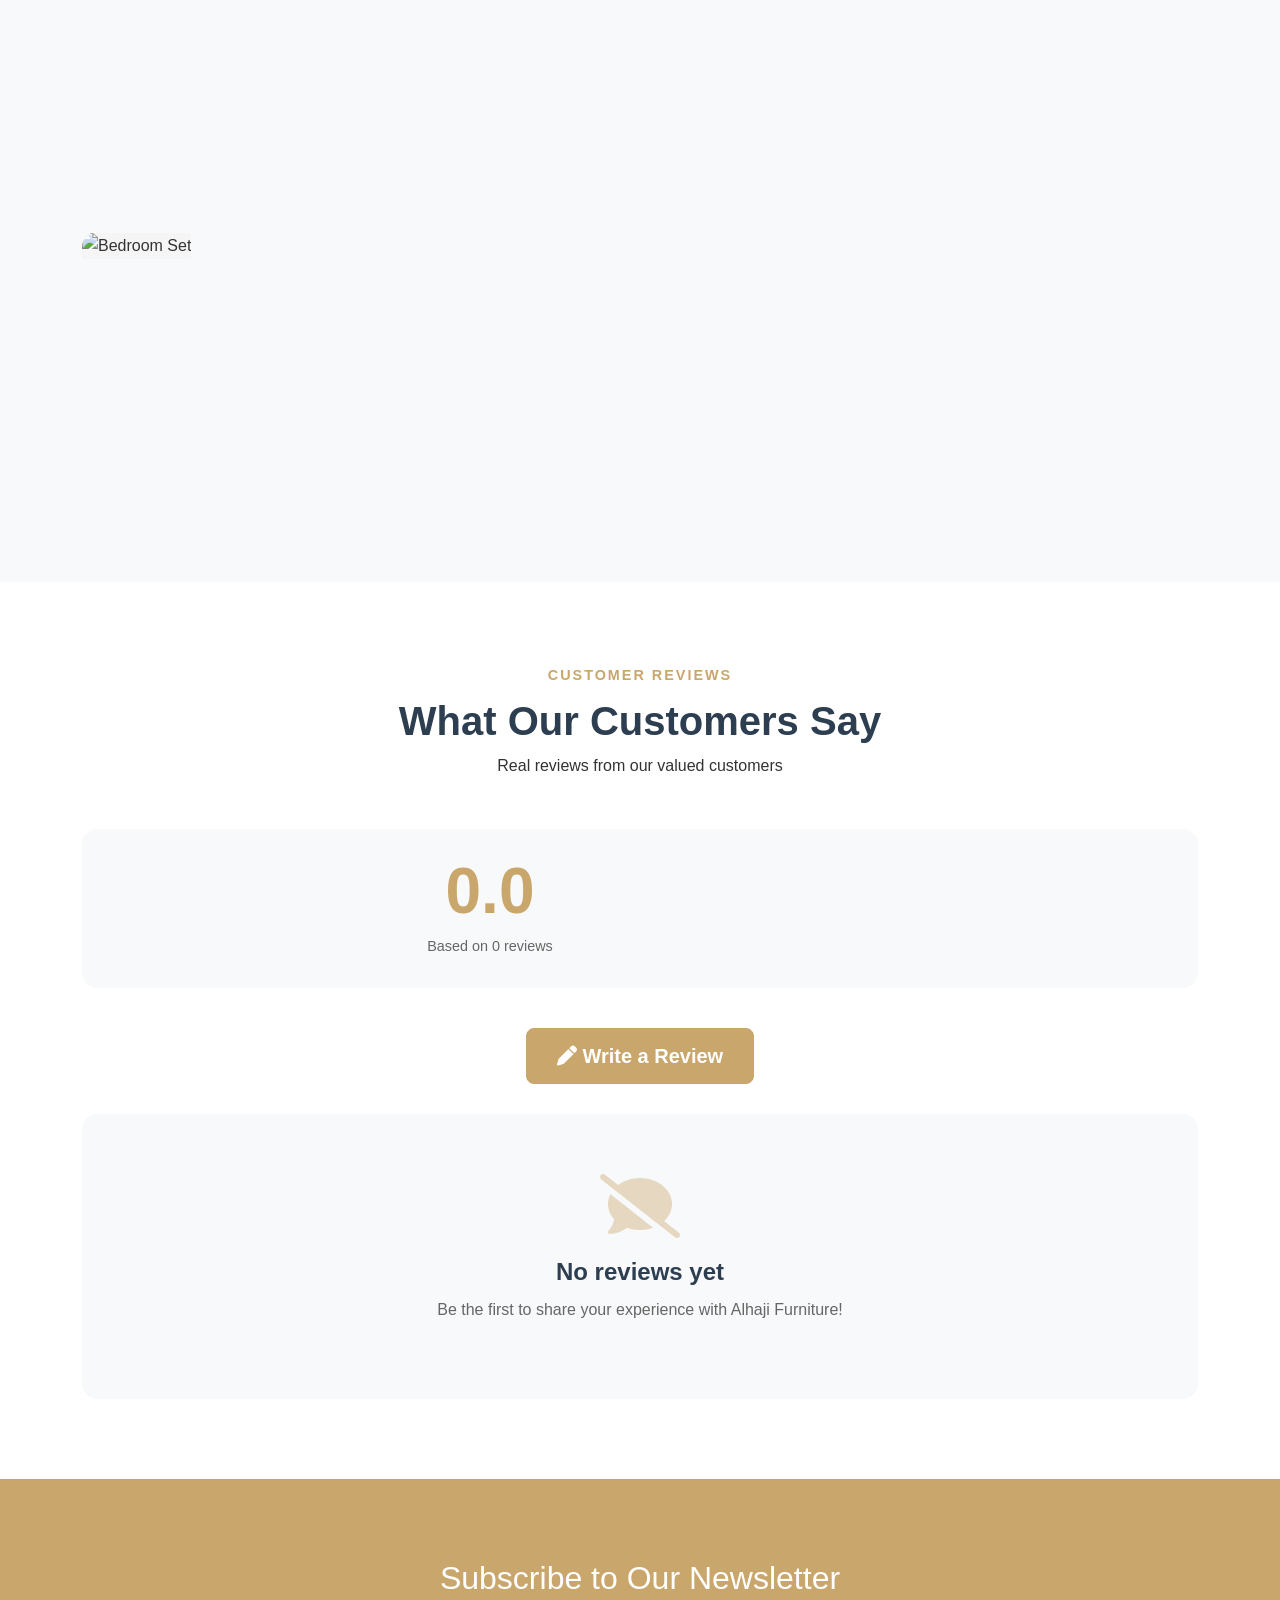
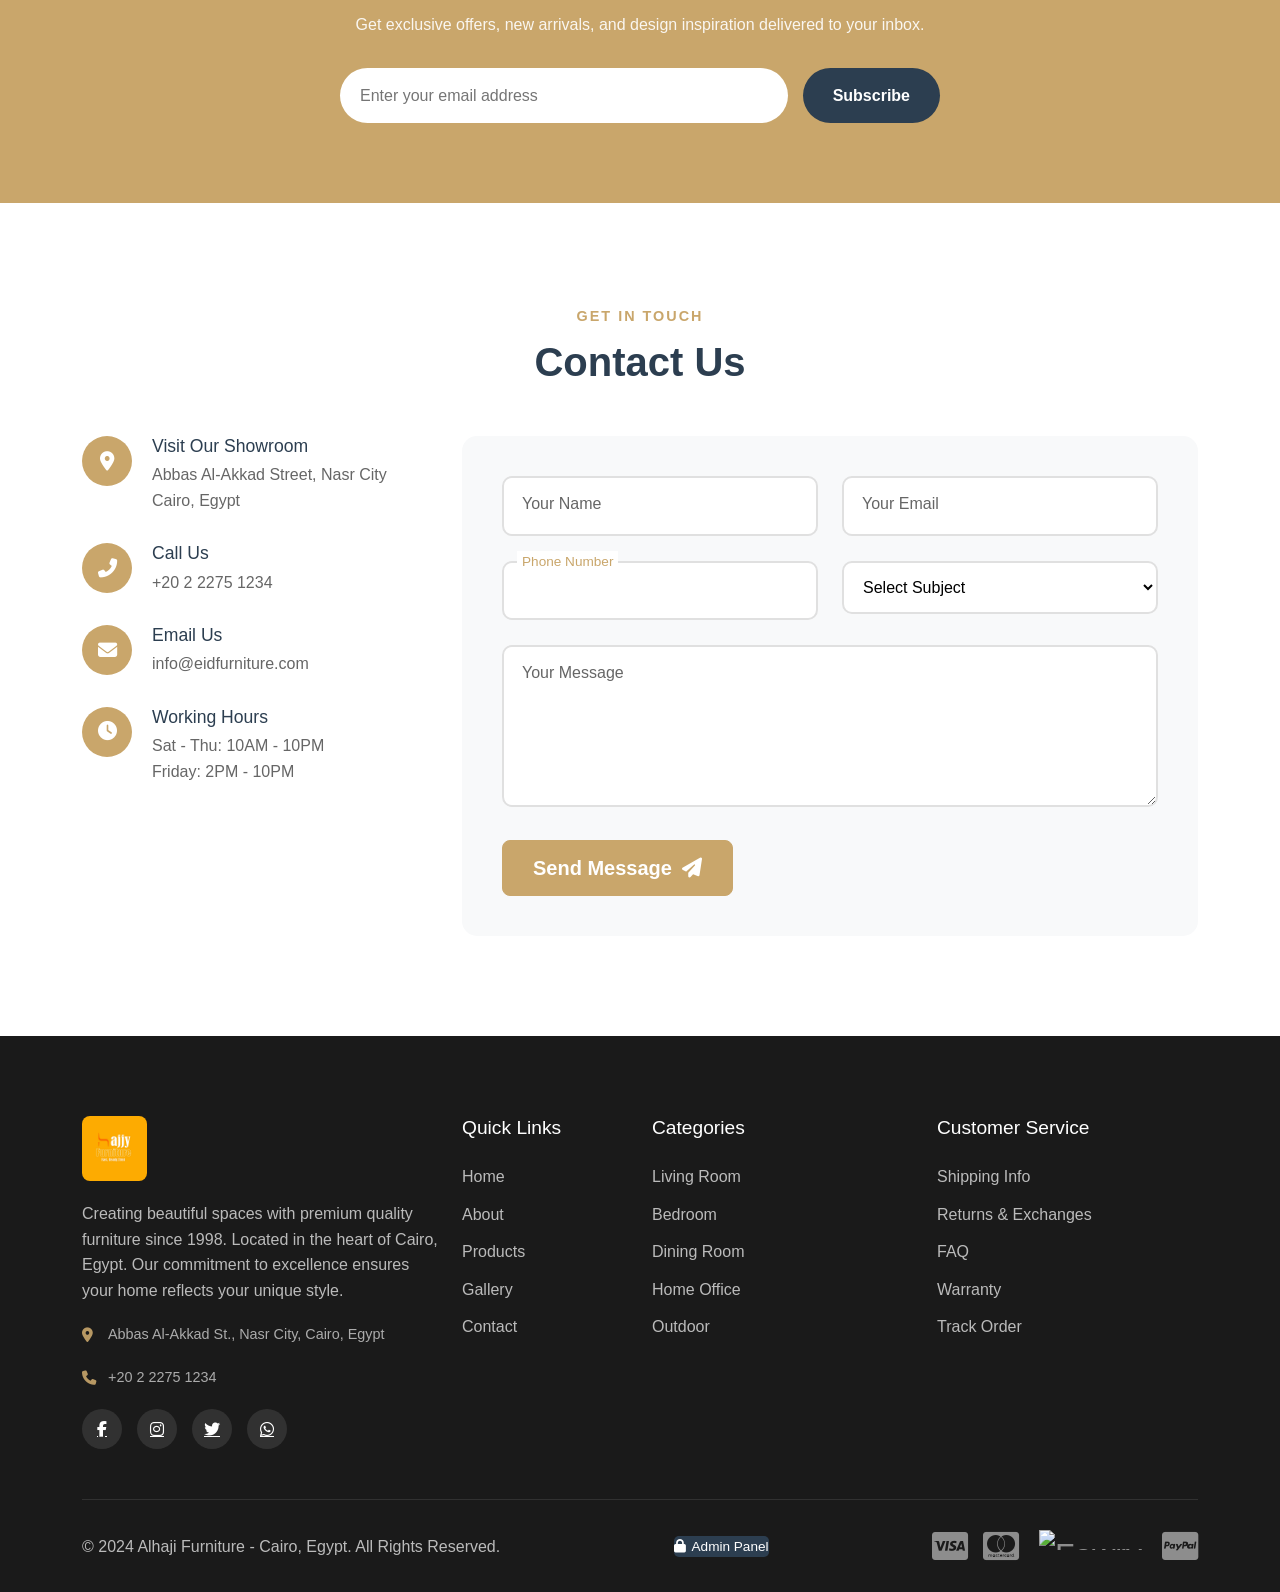
==== commit 7331c119: "Updated the main page to include the store name" ====
--- a/index.html
+++ b/index.html
@@ -43,6 +43,7 @@
             <a class="navbar-brand" href="#">
                 <img src="asset/Logo-main.jpeg" alt="Alhaji Furniture" class="brand-logo">
             </a>
+                <div class="store-name mx-auto">Alhaji <span class="highlight">Store</span></div>
             <button class="navbar-toggler" type="button" data-bs-toggle="collapse" data-bs-target="#navbarNav">
                 <span class="navbar-toggler-icon"></span>
             </button>
--- a/css/style.css
+++ b/css/style.css
@@ -1,3 +1,35 @@
+.store-name {
+        font-size: 2rem;
+        font-weight: 700;
+        color: var(--secondary-color);
+        letter-spacing: 2px;
+        margin: 0 24px;
+        text-align: center;
+        flex: 1;
+        display: flex;
+        justify-content: center;
+        align-items: center;
+        font-family: 'Segoe UI', Tahoma, Geneva, Verdana, sans-serif;
+        background: linear-gradient(90deg, #ffe6b3 0%, #fffbe6 100%);
+        padding: 8px 32px;
+        border-radius: 16px;
+        box-shadow: 0 2px 12px rgba(201, 166, 107, 0.10);
+        border: 1.5px solid var(--primary-color);
+        transition: box-shadow 0.3s;
+}
+.store-name .highlight {
+        color: var(--primary-color);
+}
+.store-name:hover {
+        box-shadow: 0 4px 24px rgba(201, 166, 107, 0.18);
+}
+@media (max-width: 767.98px) {
+    .store-name {
+        font-size: 1.2rem;
+        margin: 0 8px;
+        padding: 6px 10px;
+    }
+}
 /* ===== CSS Variables ===== */
 :root {
     --primary-color: #c9a66b;
@@ -415,6 +447,31 @@
 
 .navbar-brand:hover .brand-logo {
     transform: scale(1.05);
+}
+
+/* Store Name Styling */
+.store-name {
+        font-size: 2rem;
+        font-weight: 700;
+        color: var(--secondary-color);
+        letter-spacing: 2px;
+        margin: 0 24px;
+        text-align: center;
+        flex: 1;
+        display: flex;
+        justify-content: center;
+        align-items: center;
+        font-family: 'Segoe UI', Tahoma, Geneva, Verdana, sans-serif;
+}
+.store-name .highlight {
+        color: var(--primary-color);
+}
+
+@media (max-width: 767.98px) {
+    .store-name {
+        font-size: 1.2rem;
+        margin: 0 8px;
+    }
 }
 
 /* When navbar is scrolled */
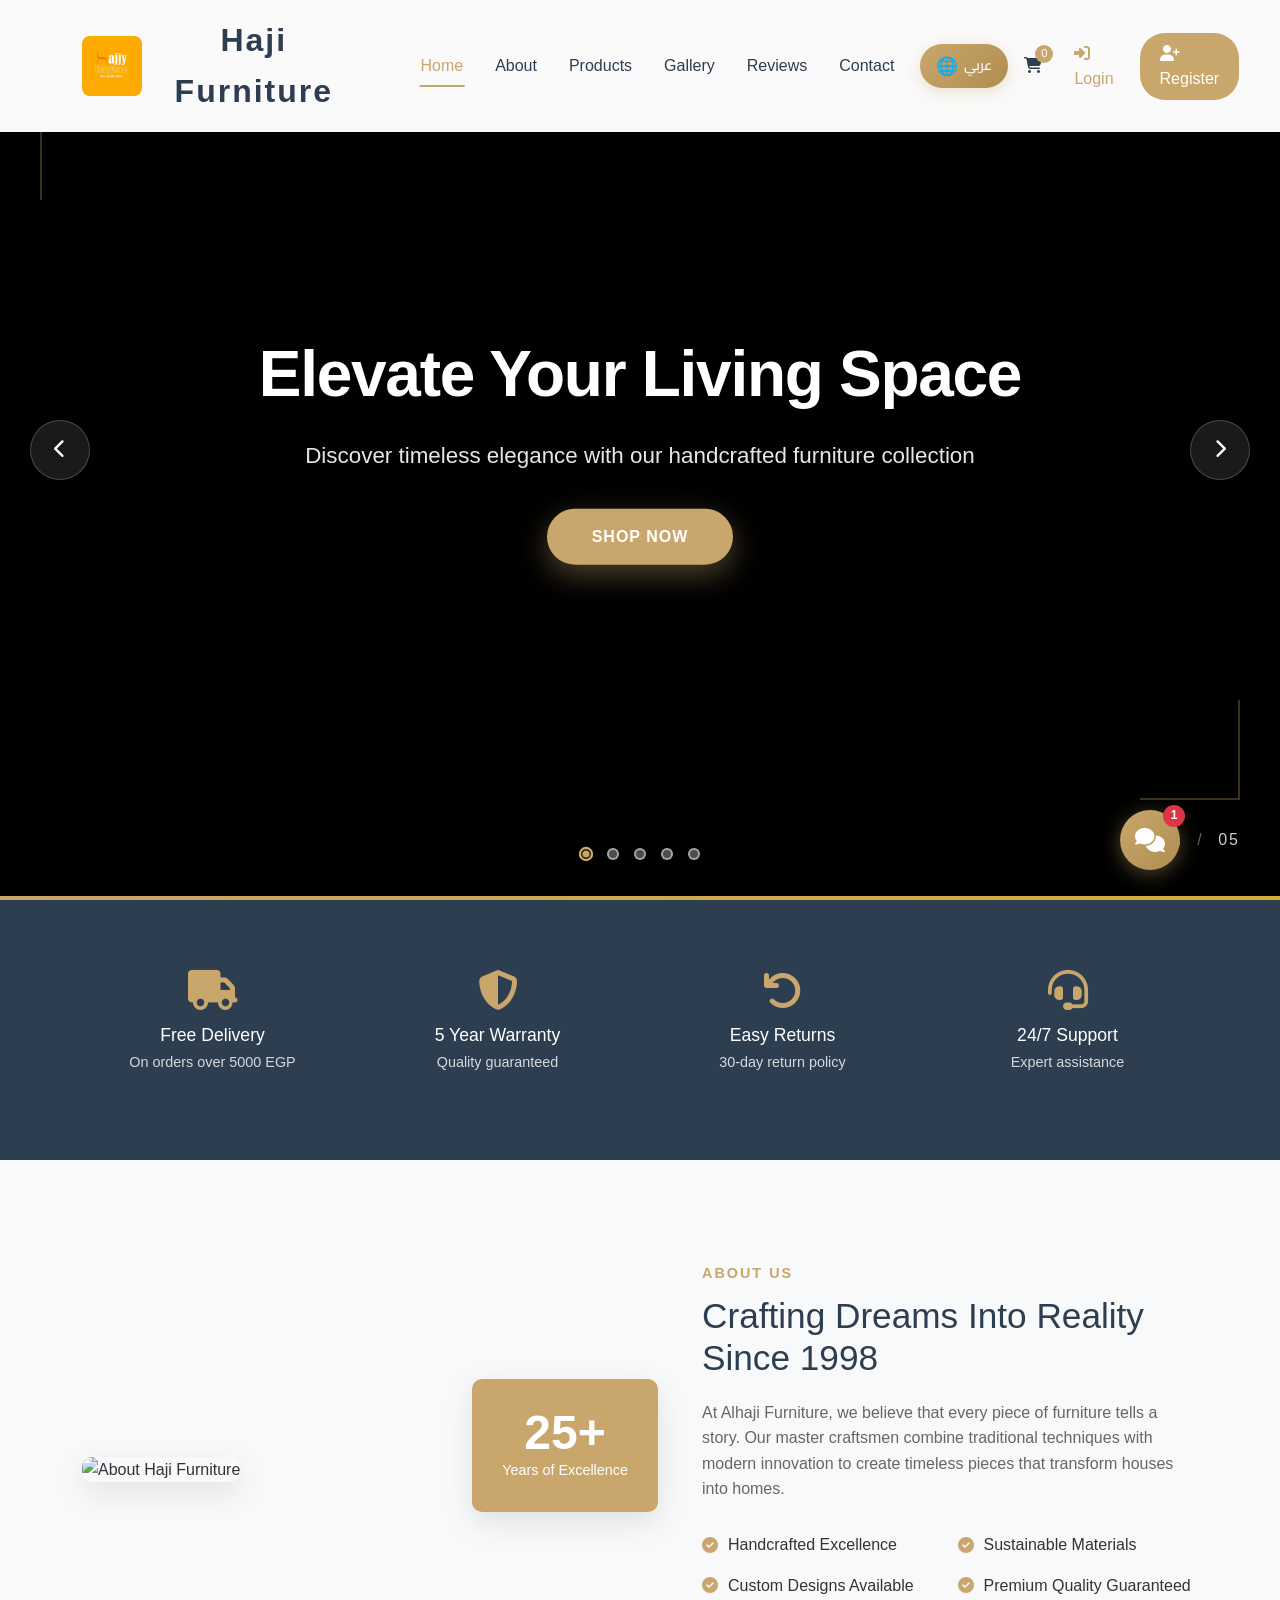
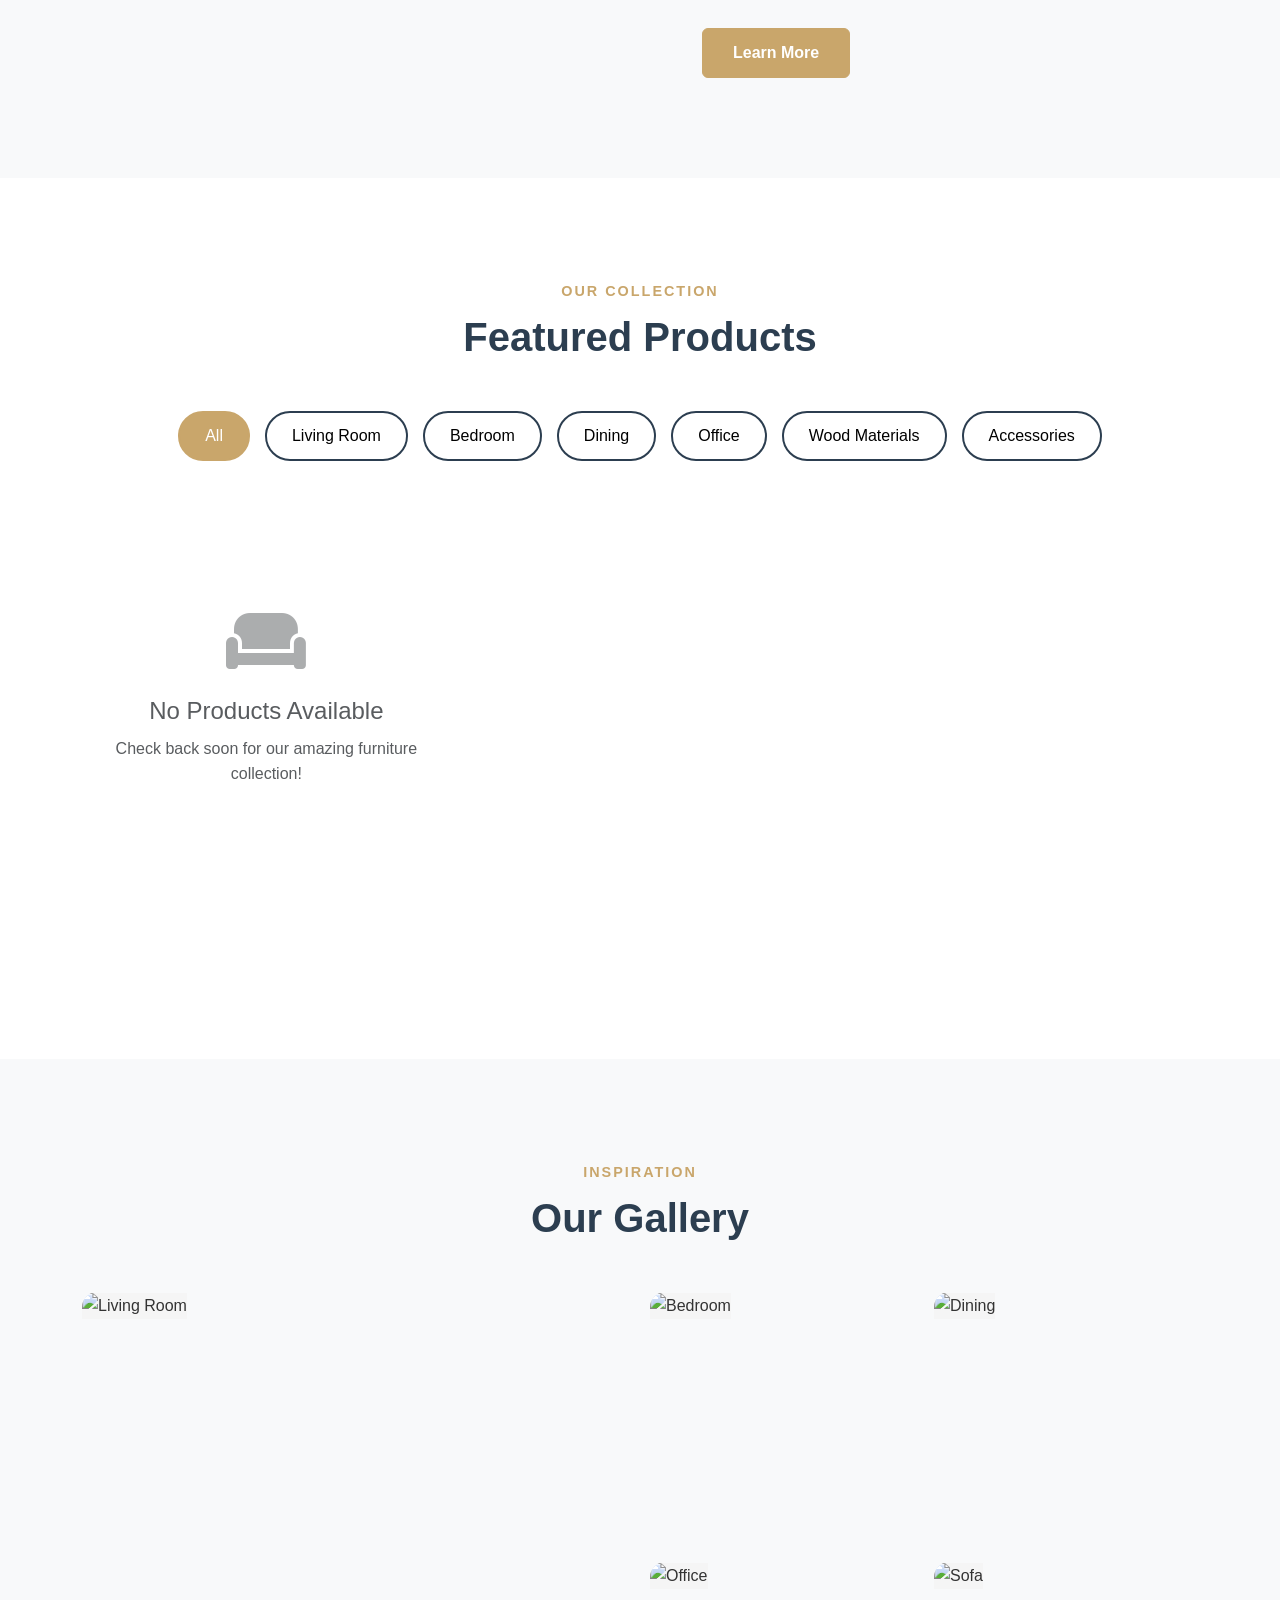
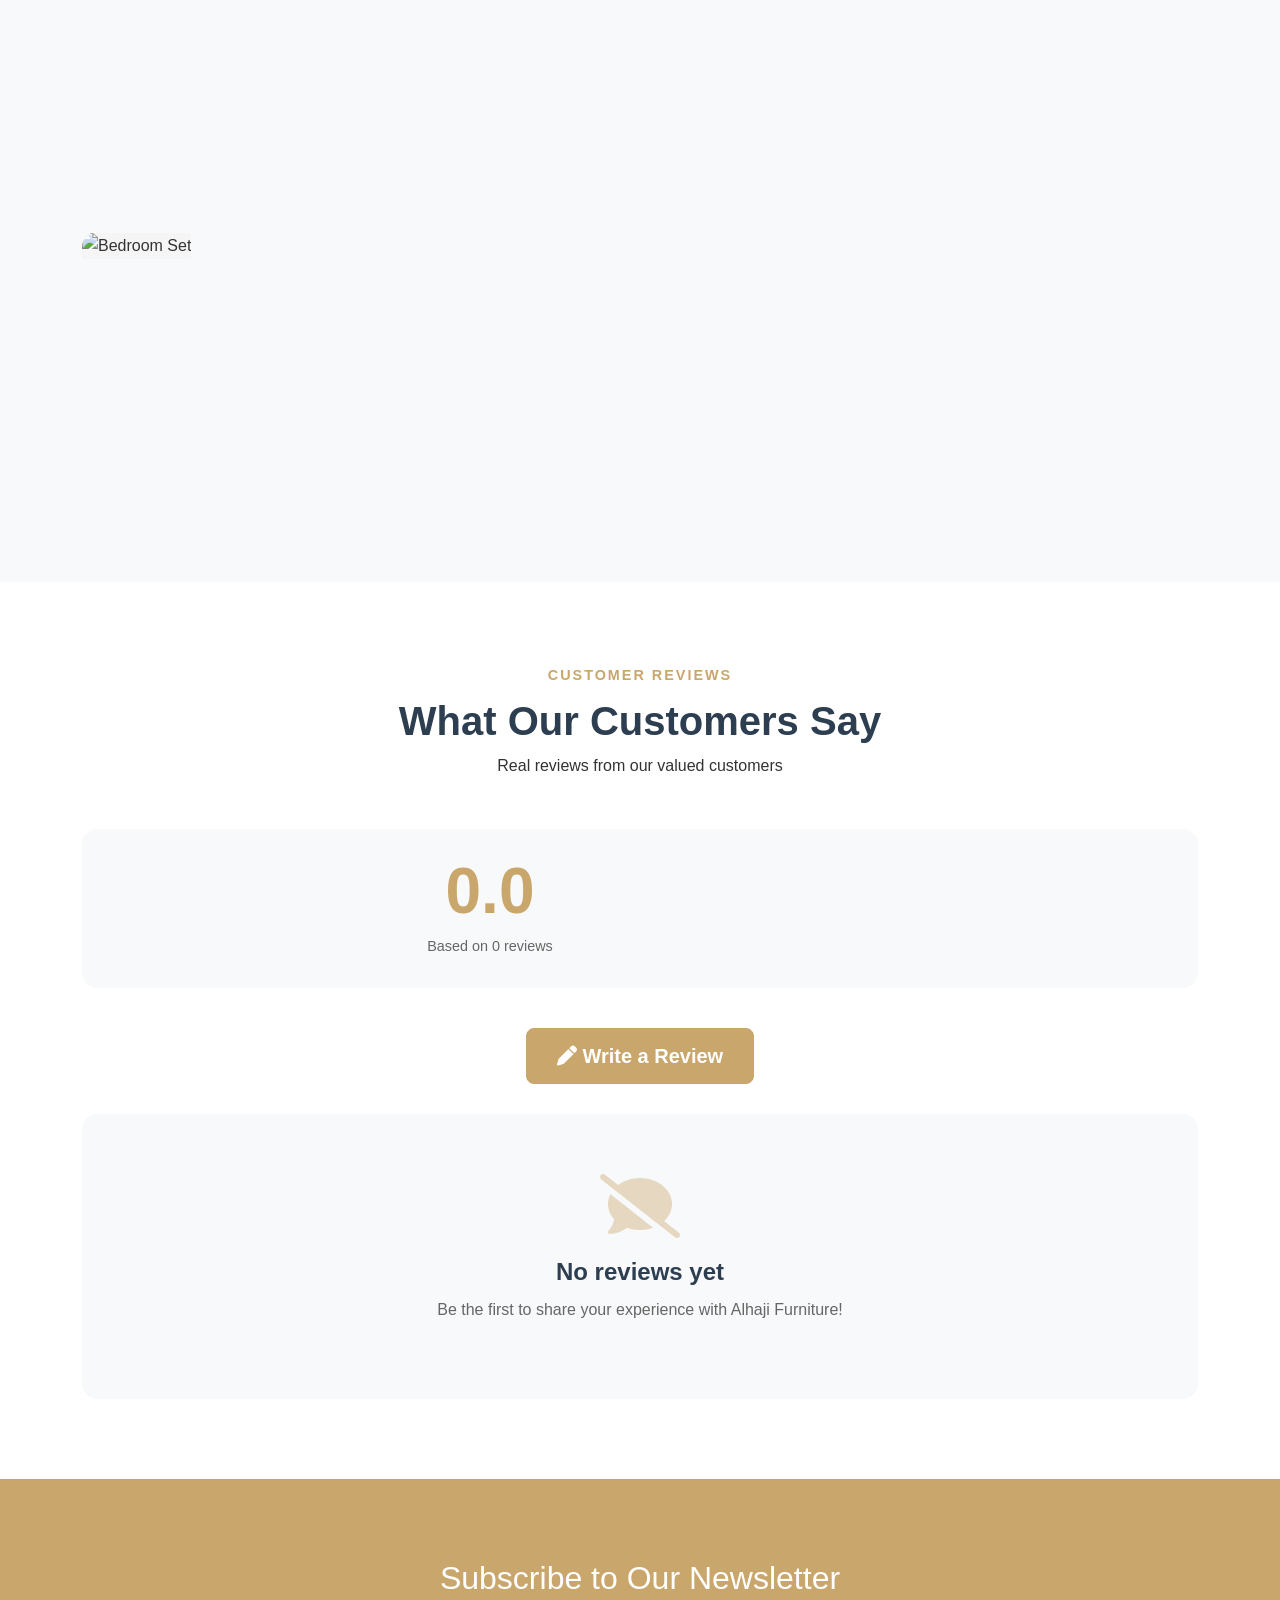
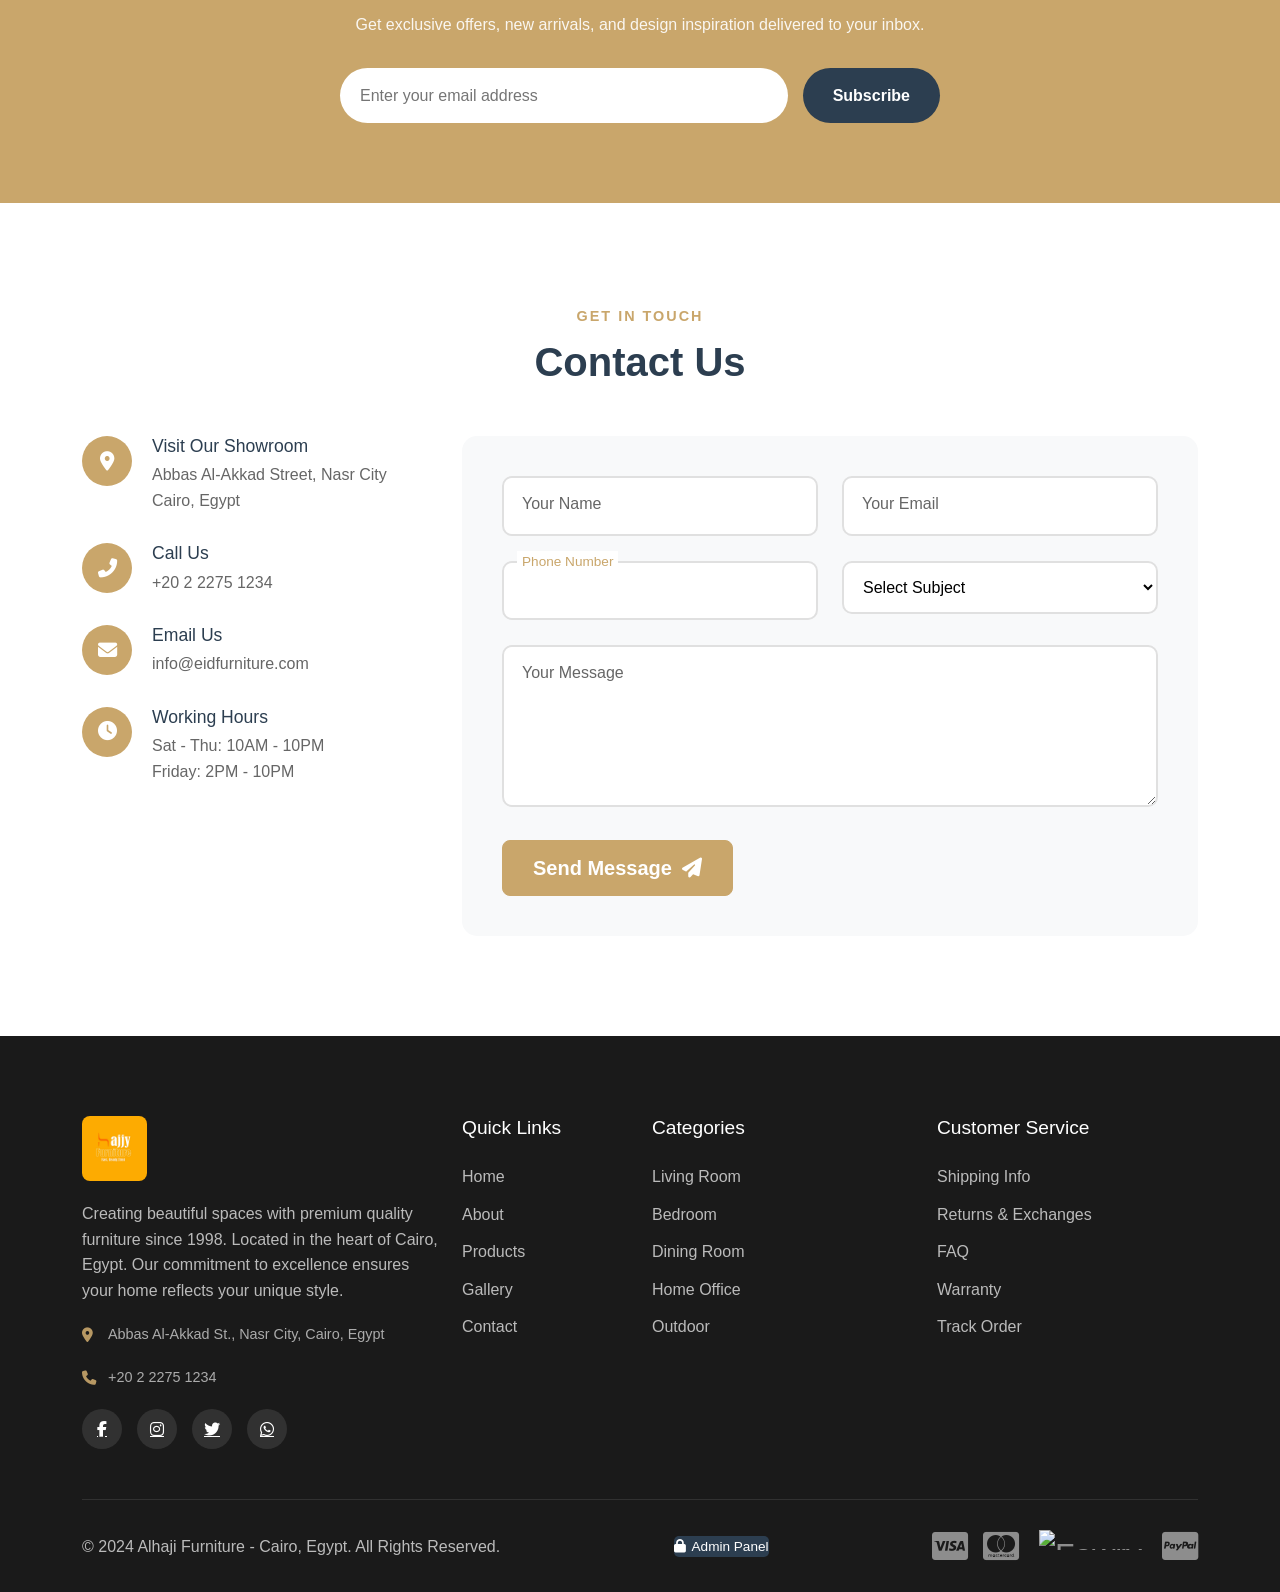
==== commit a2dc9b0b: "Updated the title of the website" ====
--- a/index.html
+++ b/index.html
@@ -7,8 +7,8 @@
     <meta name="mobile-web-app-capable" content="yes">
     <meta name="apple-mobile-web-app-status-bar-style" content="black-translucent">
     <meta name="format-detection" content="telephone=yes">
-    <meta name="description" content="Alhaji Furniture - Premium quality furniture store in Cairo, Egypt. Handcrafted sofas, beds, dining tables and office furniture.">
-    <title>Alhaji Furniture - Premium Quality Furniture | أثاث الحاجي</title>
+    <meta name="description" content="Haji Furniture - Premium quality furniture store in Cairo, Egypt. Handcrafted sofas, beds, dining tables and office furniture.">
+    <title>Haji Furniture - Premium Quality Furniture | أثاث الحاجي</title>
     
     <!-- Favicon -->
     <link rel="icon" type="image/svg+xml" href="favicon.svg">
@@ -40,10 +40,15 @@
     <!-- Navigation -->
     <nav class="navbar navbar-expand-lg fixed-top">
         <div class="container">
-            <a class="navbar-brand" href="#">
-                <img src="asset/Logo-main.jpeg" alt="Alhaji Furniture" class="brand-logo">
-            </a>
-                <div class="store-name mx-auto">Alhaji <span class="highlight">Store</span></div>
+            <div class="d-flex align-items-center w-100 justify-content-between position-relative navbar-flex-balance">
+                <a class="navbar-brand p-0 m-0" href="#" style="z-index:2;">
+                    <img src="asset/Logo-main.jpeg" alt="Haji Furniture" class="brand-logo">
+                </a>
+                <div class="position-relative d-flex justify-content-center align-items-center" style="width:100%;">
+                    <div class="store-name">Haji Furniture</div>
+                </div>
+                <div class="navbar-logo-spacer"></div>
+            </div>
             <button class="navbar-toggler" type="button" data-bs-toggle="collapse" data-bs-target="#navbarNav">
                 <span class="navbar-toggler-icon"></span>
             </button>
@@ -234,7 +239,7 @@
             <div class="row align-items-center">
                 <div class="col-lg-6">
                     <div class="about-image">
-                        <img src="https://images.unsplash.com/photo-1524758631624-e2822e304c36?w=800" alt="About Alhaji Furniture" class="img-fluid">
+                        <img src="https://images.unsplash.com/photo-1524758631624-e2822e304c36?w=800" alt="About Haji Furniture" class="img-fluid">
                         <div class="experience-badge">
                             <span class="years">25+</span>
                             <span class="text" data-i18n="about.yearsExcellence">Years of Excellence</span>
@@ -245,7 +250,7 @@
                     <div class="about-content">
                         <span class="section-subtitle" data-i18n="about.subtitle">About Us</span>
                         <h2 data-i18n="about.title">Crafting Dreams Into Reality Since 1998</h2>
-                        <p data-i18n="about.description">At Alhaji Furniture, we believe that every piece of furniture tells a story. Our master craftsmen combine traditional techniques with modern innovation to create timeless pieces that transform houses into homes.</p>
+                        <p data-i18n="about.description">At Haji Furniture, we believe that every piece of furniture tells a story. Our master craftsmen combine traditional techniques with modern innovation to create timeless pieces that transform houses into homes.</p>
                         <div class="about-features">
                             <div class="about-feature">
                                 <i class="fas fa-check-circle"></i>
@@ -388,7 +393,7 @@
                 <div class="no-reviews" id="noReviews">
                     <i class="fas fa-comment-slash"></i>
                     <h4 data-i18n="reviews.noReviews">No reviews yet</h4>
-                    <p data-i18n="reviews.beFirst">Be the first to share your experience with Alhaji Furniture!</p>
+                    <p data-i18n="reviews.beFirst">Be the first to share your experience with Haji Furniture!</p>
                 </div>
             </div>
         </div>
@@ -548,7 +553,7 @@
             <div class="row">
                 <div class="col-lg-4 col-md-6">
                     <div class="footer-brand">
-                        <img src="asset/Logo-main.jpeg" alt="Alhaji Furniture" class="brand-logo">
+                        <img src="asset/Logo-main.jpeg" alt="Haji Furniture" class="brand-logo">
                     </div>
                     <p data-i18n="footer.description">Creating beautiful spaces with premium quality furniture since 1998. Located in the heart of Cairo, Egypt. Our commitment to excellence ensures your home reflects your unique style.</p>
                     <div class="footer-contact">
@@ -594,7 +599,7 @@
                 </div>
             </div>
             <div class="footer-bottom">
-                <p data-i18n="footer.copyright">&copy; <script>document.write(new Date().getFullYear())</script> Alhaji Furniture - Cairo, Egypt. All Rights Reserved.</p>
+                <p data-i18n="footer.copyright">&copy; <script>document.write(new Date().getFullYear())</script> Haji Furniture - Cairo, Egypt. All Rights Reserved.</p>
                 <div class="footer-links">
                     <a href="admin.html" class="admin-link"><i class="fas fa-lock"></i> Admin Panel</a>
                 </div>
@@ -675,10 +680,10 @@
         <div class="chatbot-window" id="chatbotWindow">
             <div class="chatbot-header">
                 <div class="chatbot-avatar">
-                    <img src="https://api.dicebear.com/7.x/bottts/svg?seed=alhaji" alt="AI Assistant">
+                    <img src="https://api.dicebear.com/7.x/bottts/svg?seed=haji" alt="AI Assistant">
                 </div>
                 <div class="chatbot-info">
-                    <h4 data-i18n="chatbot.name">Alhaji Assistant</h4>
+                    <h4 data-i18n="chatbot.name">Haji Assistant</h4>
                     <span class="status"><span class="status-dot"></span> <span data-i18n="chatbot.online">Online</span></span>
                 </div>
                 <button class="chatbot-close" id="chatbotClose">
--- a/css/style.css
+++ b/css/style.css
@@ -1,21 +1,70 @@
+/* Flex spacer for perfect navbar centering */
+.navbar-flex-balance {
+    gap: 0;
+}
+.navbar-logo-spacer {
+    width: 56px;
+    min-width: 32px;
+    height: 1px;
+    display: block;
+    visibility: hidden;
+}
+@media (max-width: 991.98px) {
+    .navbar-logo-spacer {
+        width: 38px;
+        min-width: 24px;
+    }
+}
+/* Responsive store name centering */
+/* Modern, beautiful, responsive store name */
+/* Improved, balanced, responsive store name */
+    font-size: clamp(0.92rem, 2vw, 1.05rem);
+    font-weight: 700;
+    color: #34495e;
+    letter-spacing: 0.04em;
+    text-align: center;
+    font-family: 'Cairo', 'Segoe UI', Tahoma, Geneva, Verdana, sans-serif;
+    background: linear-gradient(90deg, #f7e9c2 0%, #f2d184 100%);
+    padding: 1px 8px;
+    border-radius: 6px;
+    box-shadow: none;
+    border: 1px solid #f2d184;
+    transition: box-shadow 0.3s, background 0.3s, font-size 0.3s, padding 0.3s;
+    left: 50%;
+    transform: translateX(-50%) translateY(-50%);
+    top: 50%;
+    position: absolute;
+    z-index: 1;
+    white-space: nowrap;
+    max-width: 40vw;
+    min-width: 60px;
+    overflow: hidden;
+    text-overflow: ellipsis;
+    text-shadow: none;
 .store-name {
-        font-size: 2rem;
-        font-weight: 700;
-        color: var(--secondary-color);
-        letter-spacing: 2px;
-        margin: 0 24px;
-        text-align: center;
-        flex: 1;
-        display: flex;
-        justify-content: center;
-        align-items: center;
-        font-family: 'Segoe UI', Tahoma, Geneva, Verdana, sans-serif;
-        background: linear-gradient(90deg, #ffe6b3 0%, #fffbe6 100%);
-        padding: 8px 32px;
-        border-radius: 16px;
-        box-shadow: 0 2px 12px rgba(201, 166, 107, 0.10);
-        border: 1.5px solid var(--primary-color);
-        transition: box-shadow 0.3s;
+    font-size: clamp(0.7rem, 1.2vw, 0.92rem);
+    font-weight: 700;
+    color: #34495e;
+    letter-spacing: 0.04em;
+    text-align: center;
+    font-family: 'Cairo', 'Segoe UI', Tahoma, Geneva, Verdana, sans-serif;
+    background: linear-gradient(90deg, #f7e9c2 0%, #f2d184 100%);
+    padding: 1px 8px;
+    border-radius: 6px;
+    box-shadow: none;
+    border: 1px solid #f2d184;
+    transition: box-shadow 0.3s, background 0.3s, font-size 0.3s, padding 0.3s;
+    left: 50%;
+    transform: translateX(-50%) translateY(-50%);
+    top: 50%;
+    position: absolute;
+    z-index: 1;
+    white-space: nowrap !important;
+    max-width: 300px;
+    min-width: 60px;
+    overflow: hidden;
+    text-overflow: ellipsis;
+    text-shadow: none;
 }
 .store-name .highlight {
         color: var(--primary-color);
@@ -23,11 +72,23 @@
 .store-name:hover {
         box-shadow: 0 4px 24px rgba(201, 166, 107, 0.18);
 }
-@media (max-width: 767.98px) {
+@media (max-width: 991.98px) {
     .store-name {
-        font-size: 1.2rem;
-        margin: 0 8px;
-        padding: 6px 10px;
+        font-size: clamp(0.65rem, 2vw, 0.8rem);
+        padding: 1px 4px;
+        border-radius: 4px;
+        max-width: 70vw;
+        min-width: 40px;
+        white-space: nowrap !important;
+    }
+    .navbar .d-flex.align-items-center {
+        flex-direction: row;
+        width: 100%;
+        justify-content: space-between;
+    }
+    .navbar-brand img.brand-logo {
+        max-width: 32px;
+        height: auto;
     }
 }
 /* ===== CSS Variables ===== */
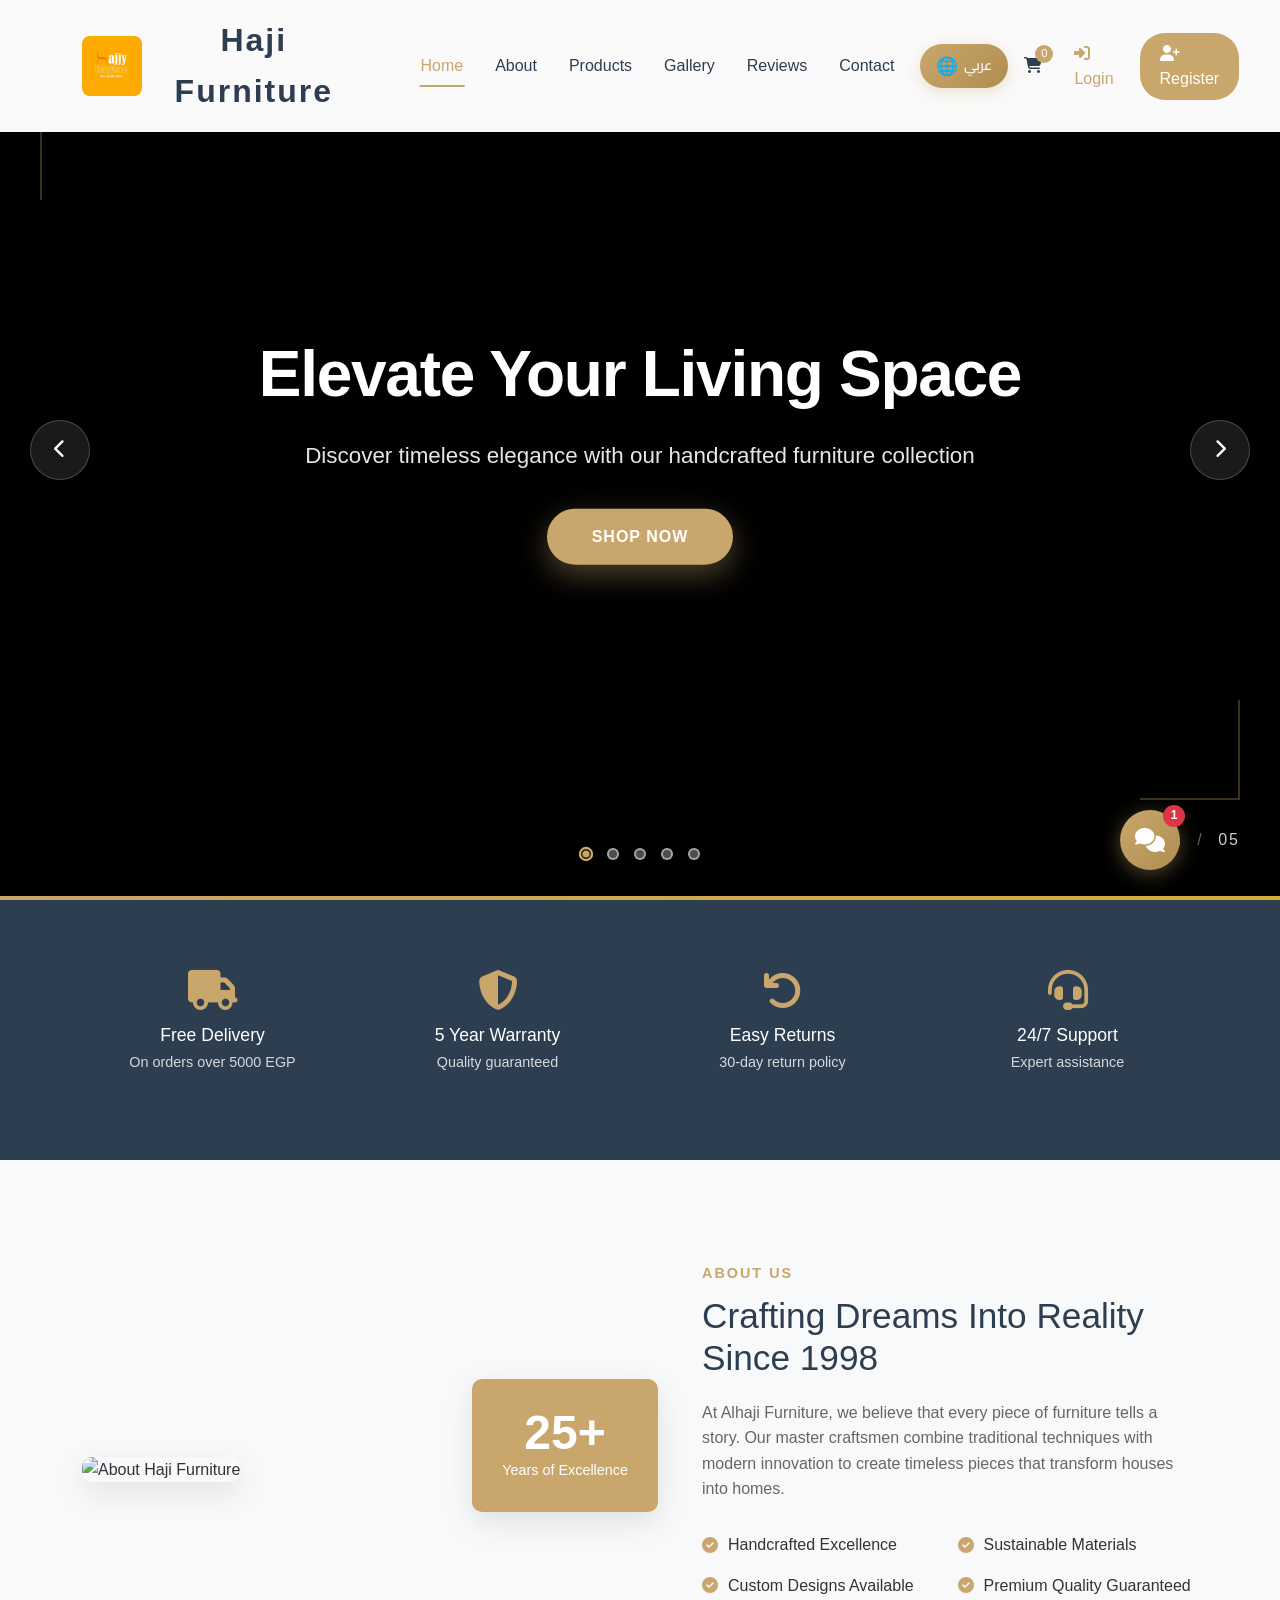
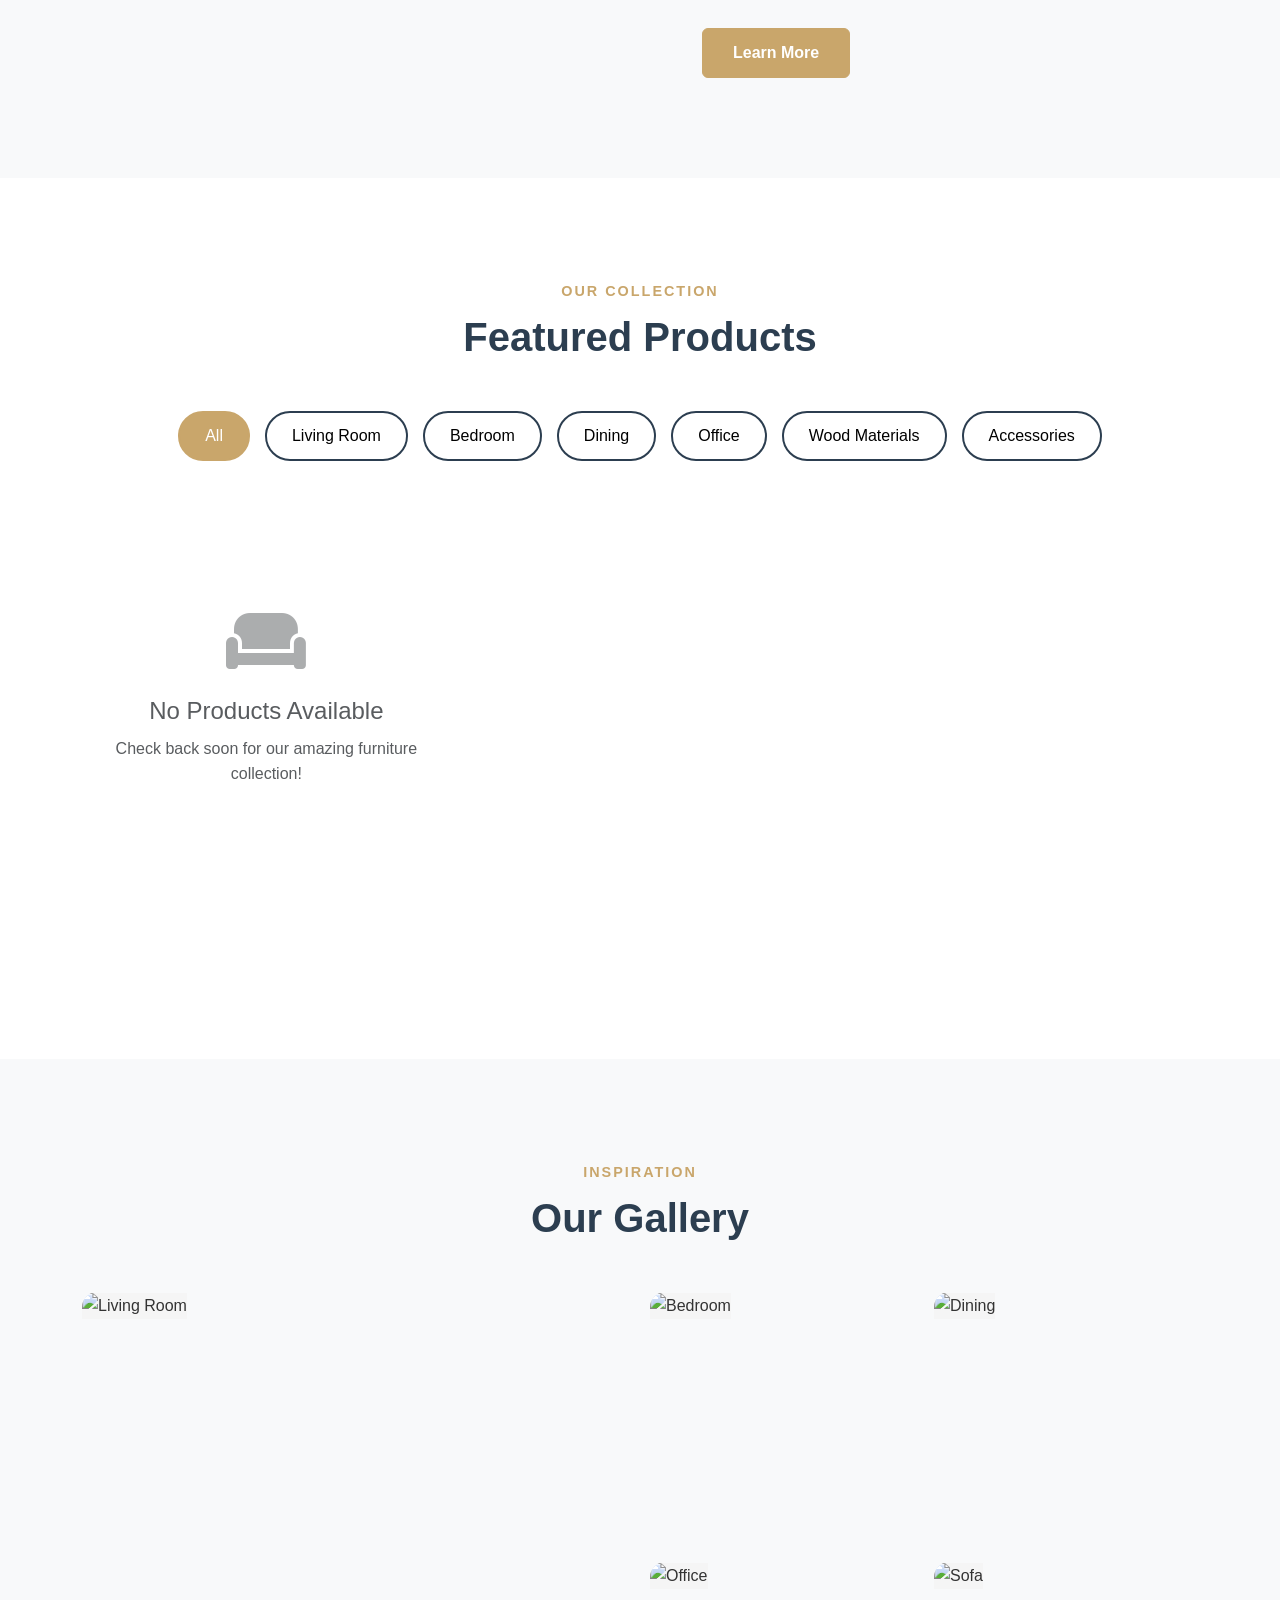
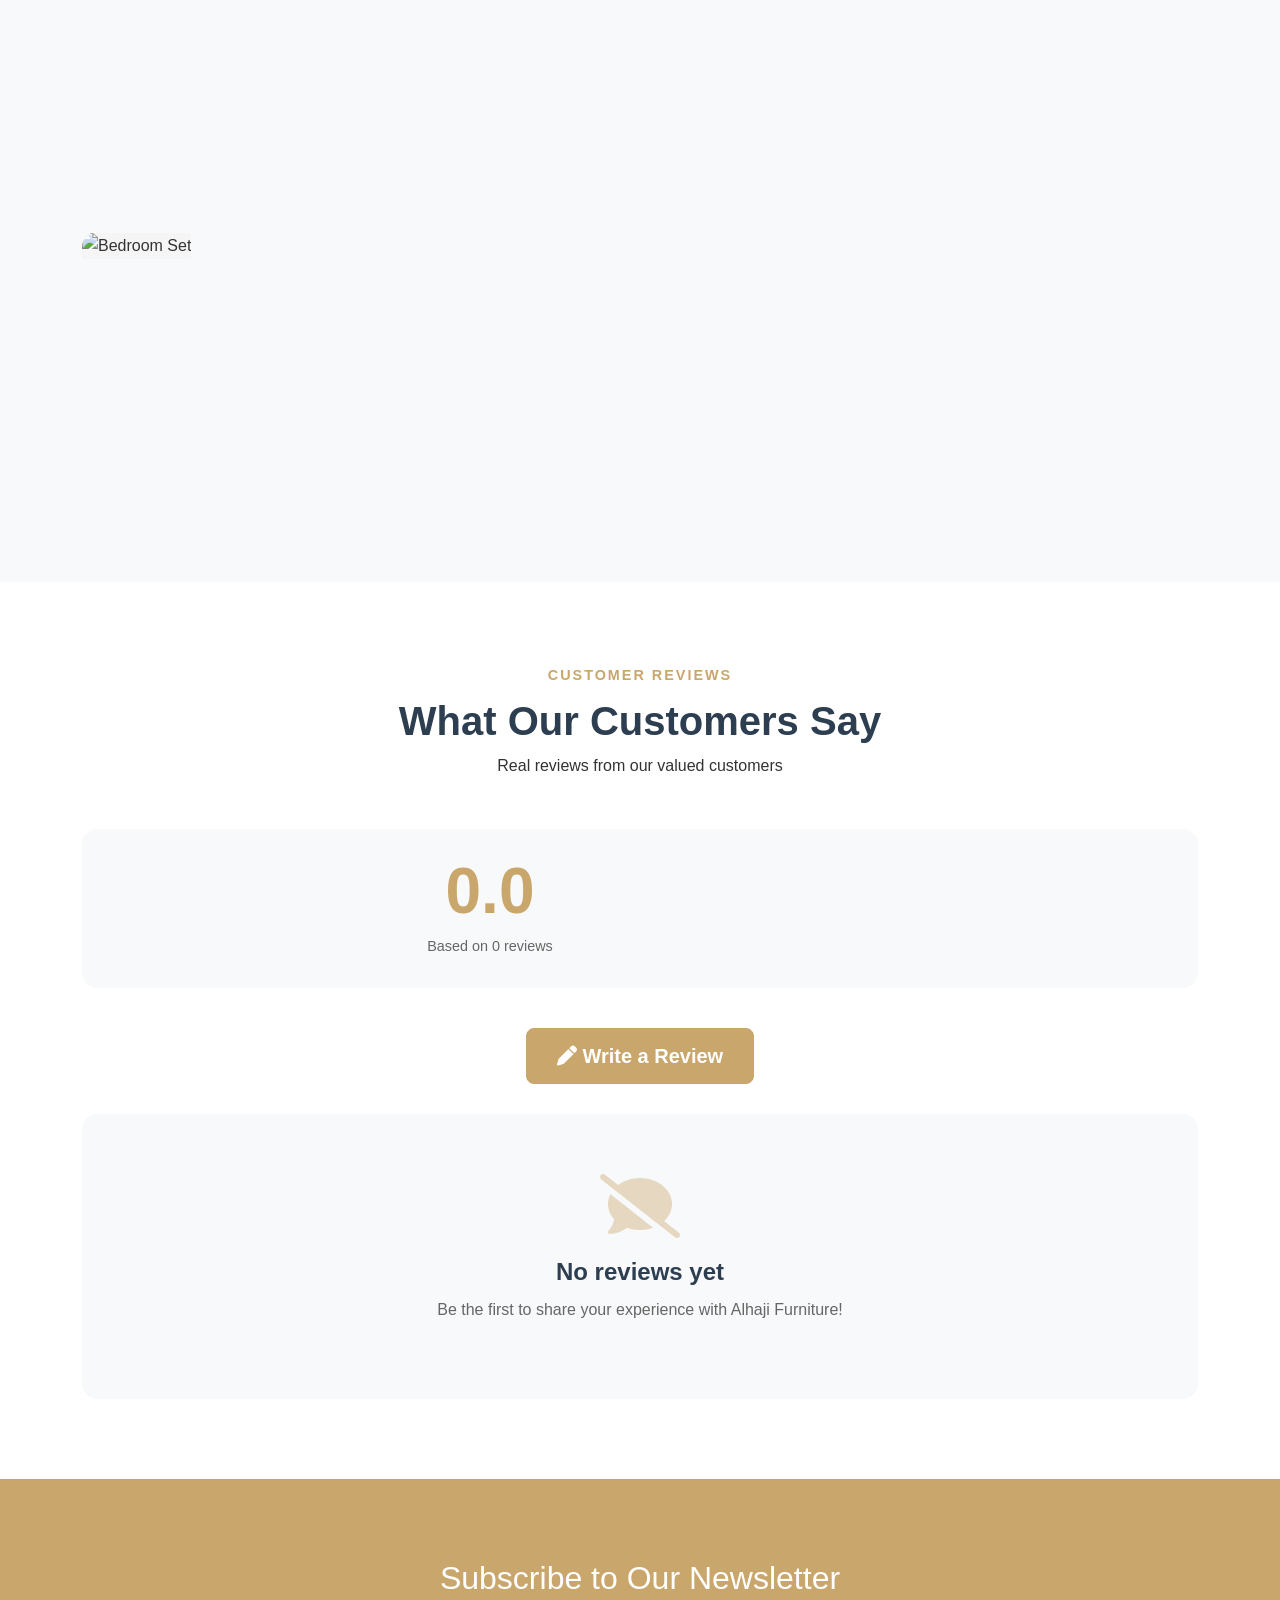
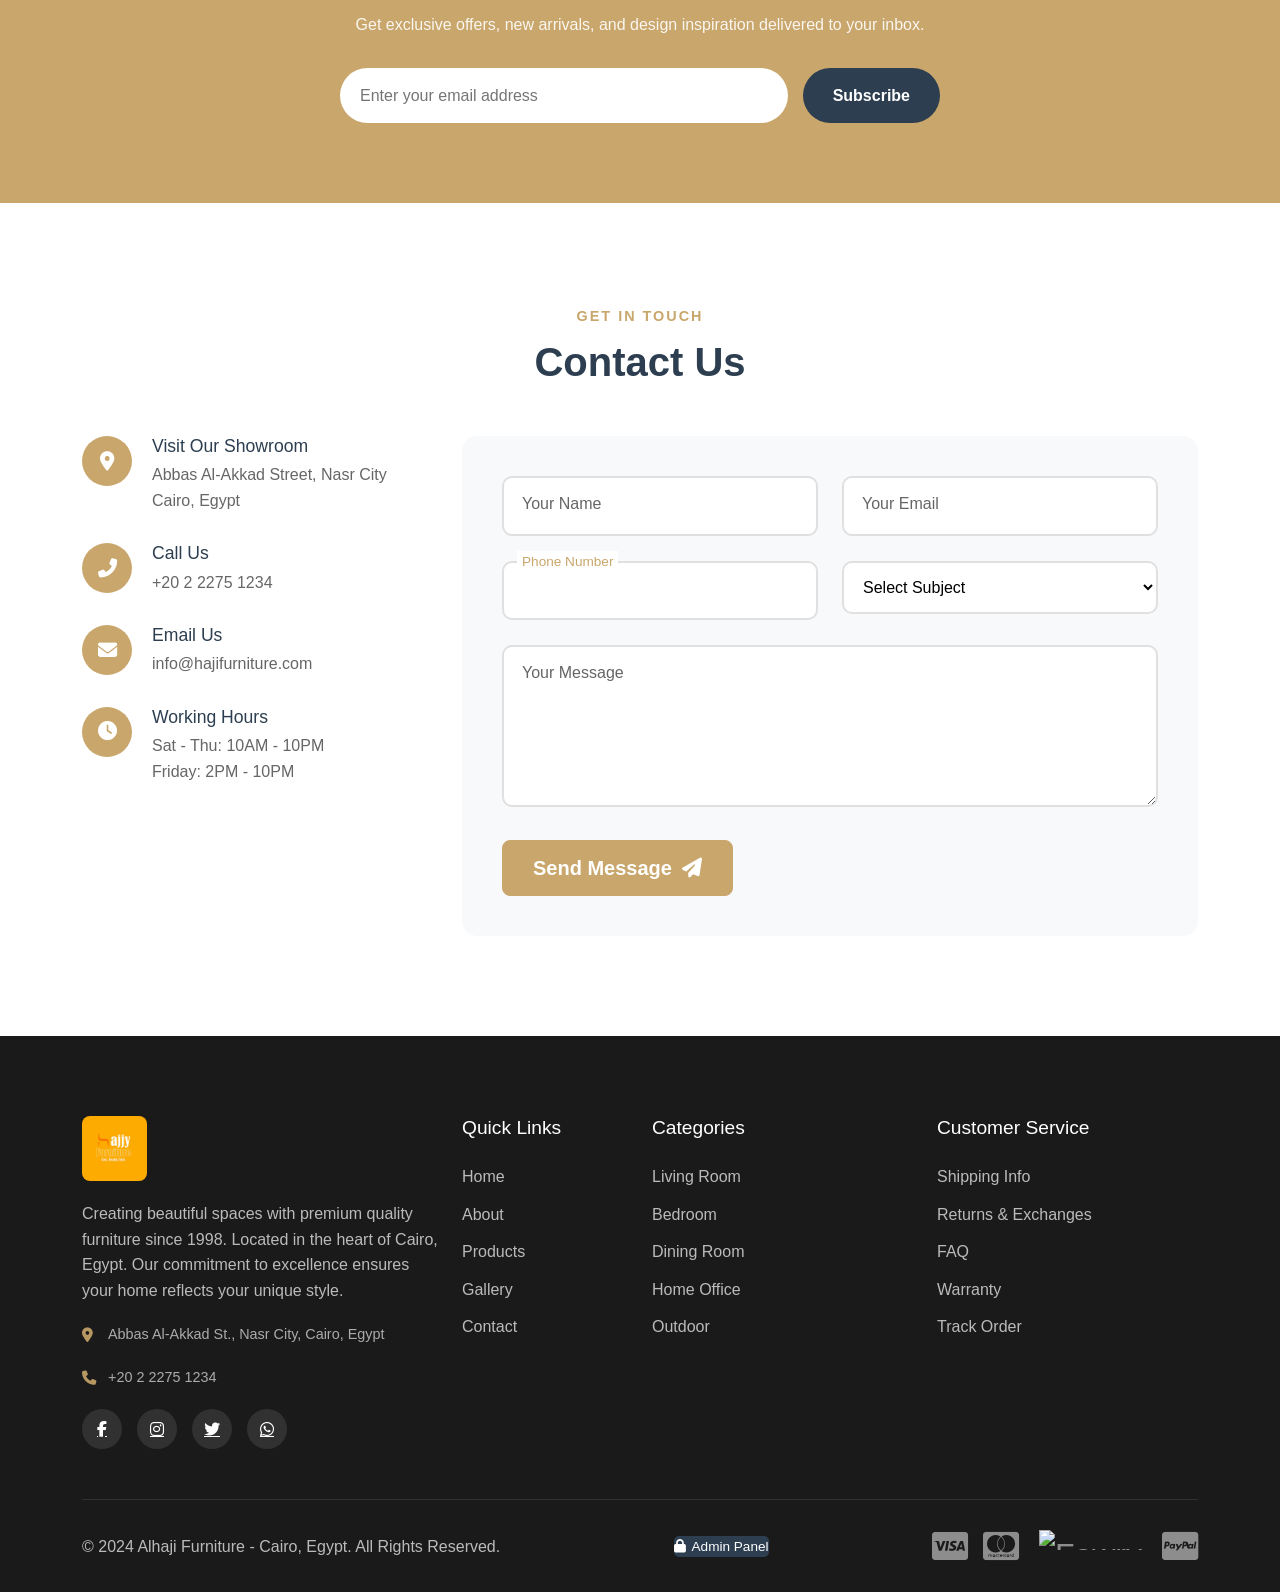
==== commit 6a64c520: "Updated the website name to Haji" ====
--- a/index.html
+++ b/index.html
@@ -486,7 +486,7 @@
                             <i class="fas fa-envelope"></i>
                             <div>
                                 <h4 data-i18n="contact.emailUs">Email Us</h4>
-                                <p>info@eidfurniture.com</p>
+                                <p>info@hajifurniture.com</p>
                             </div>
                         </div>
                         <div class="contact-item">
